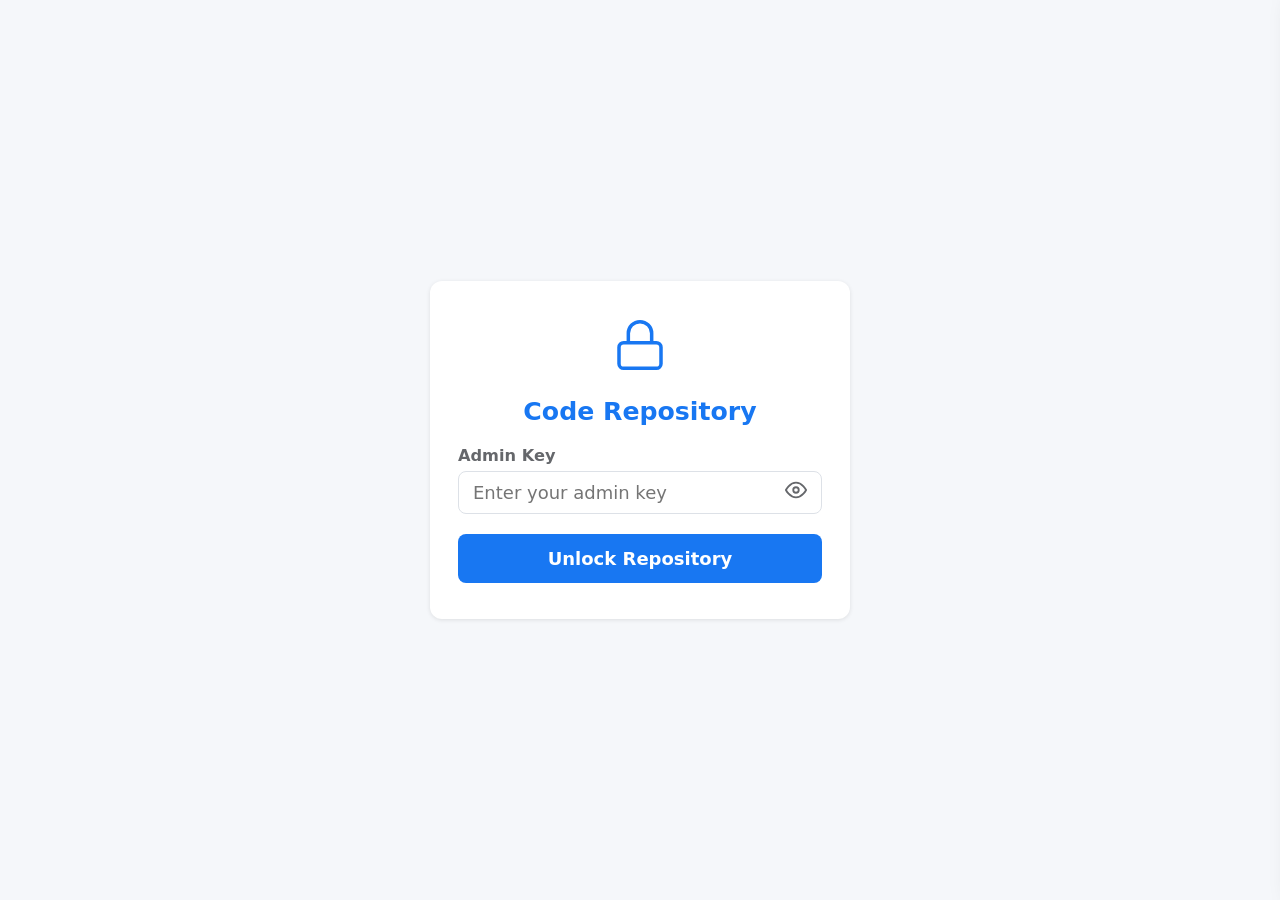
==== index.html @ 4fc20244 "Update index.html" ====
<! Proprietary Software
Copyright © 2026 Rev. Don Victor,  PhD. All rights Reserved.

This software is proprietary and confidential. No license or other
rights are granted except pursuant to a written agreement signed
by the copyright owner.

Except as expressly authorized in writing, you may not copy,
reproduce, modify, distribute, publish, sublicense, create
derivative works from, reverse engineer, decompile, or otherwise
use this software or any portion thereof.

Unauthorized use may violate copyright, trade secret, and other
applicable laws and may result in civil and criminal liability.

For licensing inquiries, contact:
Rev. Don Victor, PhD 
email: donvictorministry@gmail.com 
-->
<!DOCTYPE html>
<html lang="en" data-theme="light">
<head>
<meta charset="UTF-8">
<meta name="viewport" content="width=device-width, initial-scale=1.0, maximum-scale=1.0, user-scalable=no, viewport-fit=cover">
<meta name="mobile-web-app-capable" content="yes">
<meta name="apple-mobile-web-app-capable" content="yes">
<meta name="apple-mobile-web-app-status-bar-style" content="default">
<meta name="apple-mobile-web-app-title" content="Code Repository">
<meta name="theme-color" content="#1877F2" />
<title>Code Repository</title>
<link rel="manifest" href="./manifest.json">
<link rel="stylesheet" href="styles.css">
</head>

<body>
<div id="app">
  <header class="header">
    <div class="header-logo">
      <svg viewBox="0 0 24 24" fill="none" stroke="currentColor" stroke-width="2" stroke-linecap="round" stroke-linejoin="round">
        <polyline points="16 18 22 12 16 6"/><polyline points="8 6 2 12 8 18"/>
      </svg>
      <span>Code Repo</span>
    </div>
    <div class="header-actions">
      <!-- Online/Offline badge -->
      <div id="net-badge">
        <span class="net-dot"></span>
        <span id="net-label">Online</span>
      </div>
      <button class="icon-btn" id="lock-write-btn" title="Lock Write Access" aria-label="Lock Write Access">
        <svg viewBox="0 0 24 24" fill="none" stroke="currentColor" stroke-width="2">
          <rect x="3" y="11" width="18" height="11" rx="2" ry="2"/><path d="M7 11V7a5 5 0 0 1 10 0v4"/>
        </svg>
      </button>
      <button class="icon-btn" id="logout-btn" title="Logout" aria-label="Logout">
        <svg viewBox="0 0 24 24" fill="none" stroke="currentColor" stroke-width="2">
          <path d="M9 21H5a2 2 0 0 1-2-2V5a2 2 0 0 1 2-2h4"/><polyline points="16 17 21 12 16 7"/><line x1="21" y1="12" x2="9" y2="12"/>
        </svg>
      </button>
      <button class="icon-btn" id="three-dot-btn" title="Menu" aria-label="Open menu">
        <svg viewBox="0 0 24 24" fill="none" stroke="currentColor" stroke-width="2.5">
          <circle cx="12" cy="5" r="1.2" fill="currentColor" stroke="none"/>
          <circle cx="12" cy="12" r="1.2" fill="currentColor" stroke="none"/>
          <circle cx="12" cy="19" r="1.2" fill="currentColor" stroke="none"/>
        </svg>
      </button>
    </div>
  </header>

  <!-- VAU -->
  <div class="view" id="view-auth">
    <div class="auth-card">
      <div class="auth-icon">
        <svg viewBox="0 0 24 24" fill="none" stroke="currentColor" stroke-width="1.5">
          <rect x="3" y="11" width="18" height="11" rx="2" ry="2"/><path d="M7 11V7a5 5 0 0 1 10 0v4"/>
        </svg>
      </div>
    
  <h2>Code Repository</h2>
      <div class="auth-field">
        <label for="admin-key-input">Admin Key</label>
        <input type="password" id="admin-key-input" placeholder="Enter your admin key" autocomplete="current-password" />
        <button class="pw-toggle" id="pw-toggle" type="button" title="Show/hide key">
          <svg id="eye-open" viewBox="0 0 24 24" fill="none" stroke="currentColor" stroke-width="2">
            <path d="M1 12s4-8 11-8 11 8 11 8-4 8-11 8-11-8-11-8z"/><circle cx="12" cy="12" r="3"/>
          </svg>
          <svg id="eye-closed" viewBox="0 0 24 24" fill="none" stroke="currentColor" stroke-width="2" style="display:none">
            <path d="M17.94 17.94A10.07 10.07 0 0 1 12 20c-7 0-11-8-11-8a18.45 18.45 0 0 1 5.06-5.94"/>
            <path d="M9.9 4.24A9.12 9.12 0 0 1 12 4c7 0 11 8 11 8a18.5 18.5 0 0 1-2.16 3.19"/>
            <line x1="1" y1="1" x2="23" y2="23"/>
          </svg>
        </button>
      </div>
    
  <p class="auth-error" id="auth-error">Invalid admin key. Please try again.</p>
      <button class="btn-primary" id="login-btn" type="button">
        <span id="login-btn-text">Unlock Repository</span>
      </button>
    </div>
  </div>

  <div class="view" id="view-explorer">
    <div class="explorer-search-row">
      <div class="search-wrap">
        <svg viewBox="0 0 24 24" fill="none" stroke="currentColor" stroke-width="2">
          <circle cx="11" cy="11" r="8"/><line x1="21" y1="21" x2="16.65" y2="16.65"/>
        </svg>
        <input type="text" id="search-input" placeholder="Search files & projects…" autocomplete="off" />
      </div>
    </div>

    <div class="nav-strip" id="nav-strip" role="navigation" aria-label="App navigation">
      <button class="nav-btn nav-active" id="nav-home" title="File Explorer">
        <svg viewBox="0 0 24 24" fill="none" stroke="currentColor" stroke-width="2">
          <path d="M3 9l9-7 9 7v11a2 2 0 0 1-2 2H5a2 2 0 0 1-2-2z"/><polyline points="9 22 9 12 15 12 15 22"/>
        </svg>
        Explorer
      </button>
      <button class="nav-btn" id="nav-new-project" title="New Project">
        <svg viewBox="0 0 24 24" fill="none" stroke="currentColor" stroke-width="2">
          <path d="M22 19a2 2 0 0 1-2 2H4a2 2 0 0 1-2-2V5a2 2 0 0 1 2-2h5l2 3h9a2 2 0 0 1 2 2z"/>
          <line x1="12" y1="11" x2="12" y2="17"/><line x1="9" y1="14" x2="15" y2="14"/>
        </svg>
        New Project
      </button>
      <button class="nav-btn" id="nav-new-file" title="New File">
        <svg viewBox="0 0 24 24" fill="none" stroke="currentColor" stroke-width="2">
          <path d="M14 2H6a2 2 0 0 0-2 2v16a2 2 0 0 0 2 2h12a2 2 0 0 0 2-2V8z"/><polyline points="14 2 14 8 20 8"/>
          <line x1="12" y1="18" x2="12" y2="12"/><line x1="9" y1="15" x2="15" y2="15"/>
        </svg>
        New File
      </button>
      
<button class="nav-btn" id="nav-editor" title="Open Code Editor">
        <svg viewBox="0 0 24 24" fill="none" stroke="currentColor" stroke-width="2">
          <polyline points="16 18 22 12 16 6"/><polyline points="8 6 2 12 8 18"/>
        </svg>
        Code Editor
      </button>
      <div class="nav-divider"></div>
      <button class="nav-btn" id="nav-viewer" title="Code Viewer">
        <svg viewBox="0 0 24 24" fill="none" stroke="currentColor" stroke-width="2">
          <path d="M1 12s4-8 11-8 11 8 11 8-4 8-11 8-11-8-11-8z"/><circle cx="12" cy="12" r="3"/>
        </svg>
        View Code
      </button>
      <button class="nav-btn" id="nav-preview" title="Live Preview">
        <svg viewBox="0 0 24 24" fill="none" stroke="currentColor" stroke-width="2">
          <rect x="2" y="3" width="20" height="14" rx="2" ry="2"/>
          <line x1="8" y1="21" x2="16" y2="21"/><line x1="12" y1="17" x2="12" y2="21"/>
        </svg>
        Live Preview
      </button>
      <div class="nav-divider"></div>
      <button class="nav-btn" id="nav-save-device" title="Save to Device">
        <svg viewBox="0 0 24 24" fill="none" stroke="currentColor" stroke-width="2">
          <path d="M21 15v4a2 2 0 0 1-2 2H5a2 2 0 0 1-2-2v-4"/>
          <polyline points="7 10 12 15 17 10"/><line x1="12" y1="15" x2="12" y2="3"/>
        </svg>
        Save Device
      </button>
      <button class="nav-btn" id="nav-push-drive" title="Push to Drive">
        <svg viewBox="0 0 24 24" fill="none" stroke="currentColor" stroke-width="2">
          <polyline points="16 16 12 12 8 16"/><line x1="12" y1="12" x2="12" y2="21"/>
          <path d="M20.39 18.39A5 5 0 0 0 18 9h-1.26A8 8 0 1 0 3 16.3"/>
        </svg>
        Push Drive
      </button>
      <button class="nav-btn" id="nav-sync" title="Sync from Drive">
        <svg viewBox="0 0 24 24" fill="none" stroke="currentColor" stroke-width="2">
          <polyline points="23 4 23 10 17 10"/><polyline points="1 20 1 14 7 14"/>
          <path d="M3.51 9a9 9 0 0 1 14.85-3.36L23 10M1 14l4.64 4.36A9 9 0 0 0 20.49 15"/>
        </svg>
        Sync Drive
      </button>
      <button class="nav-btn" id="nav-stats" title="Repository Stats">
        <svg viewBox="0 0 24 24" fill="none" stroke="currentColor" stroke-width="2">
          <line x1="18" y1="20" x2="18" y2="10"/><line x1="12" y1="20" x2="12" y2="4"/>
          <line x1="6" y1="20" x2="6" y2="14"/>
        </svg>
        Stats
      </button>
      <button class="nav-btn" id="nav-howto" title="How to Use">
        <svg viewBox="0 0 24 24" fill="none" stroke="currentColor" stroke-width="2">
          <circle cx="12" cy="12" r="10"/>
          <path d="M9.09 9a3 3 0 0 1 5.83 1c0 2-3 3-3 3"/><line x1="12" y1="17" x2="12.01" y2="17"/>
        </svg>
        How to Use
      </button>
    </div>

    <div class="new-project-form" id="new-project-form">
      <input type="text" id="new-project-name" placeholder="Project name…" maxlength="80" />
      <button id="create-project-btn">
        <svg viewBox="0 0 24 24" fill="none" stroke="currentColor" stroke-width="2" style="width:18px;height:18px;display:inline">
          <line x1="12" y1="5" x2="12" y2="19"/><line x1="5" y1="12" x2="19" y2="12"/>
        </svg>
        Create
      </button>
      <button id="cancel-project-btn" style="background:var(--surface2);border-radius:var(--radius-sm);padding:10px 14px;min-height:44px;">Cancel</button>
    </div>

    <div class="explorer-stats" id="explorer-stats" style="display:none;">
      <span>
        <svg viewBox="0 0 24 24" fill="none" stroke="currentColor" stroke-width="2"><path d="M22 19a2 2 0 0 1-2 2H4a2 2 0 0 1-2-2V5a2 2 0 0 1 2-2h5l2 3h9a2 2 0 0 1 2 2z"/></svg>
        <strong id="stat-projects">—</strong> Projects
      </span>
      <span>
        <svg viewBox="0 0 24 24" fill="none" stroke="currentColor" stroke-width="2"><path d="M14 2H6a2 2 0 0 0-2 2v16a2 2 0 0 0 2 2h12a2 2 0 0 0 2-2V8z"/><polyline points="14 2 14 8 20 8"/></svg>
        <strong id="stat-files">—</strong> Files
      </span>
      <span>
        <svg viewBox="0 0 24 24" fill="none" stroke="currentColor" stroke-width="2"><circle cx="12" cy="12" r="10"/><polyline points="12 6 12 12 16 14"/></svg>
        Last sync: <strong id="stat-sync">—</strong>
      </span>
    </div>

    <div class="project-list" id="project-list">
      <div class="empty-state" id="explorer-empty">
        <svg viewBox="0 0 24 24" fill="none" stroke="currentColor" stroke-width="1.5">
          <path d="M22 19a2 2 0 0 1-2 2H4a2 2 0 0 1-2-2V5a2 2 0 0 1 2-2h5l2 3h9a2 2 0 0 1 2 2z"/>
        </svg>
        <p>No projects found. Create one to get started.</p>
      </div>
    </div>
  </div>

  <div class="view" id="view-viewer">
    <div class="viewer-header">
      <button class="back-btn" id="viewer-back">
        <svg viewBox="0 0 24 24" fill="none" stroke="currentColor" stroke-width="2">
          <line x1="19" y1="12" x2="5" y2="12"/><polyline points="12 19 5 12 12 5"/>
        </svg>
        Back
      </button>
      <span class="viewer-title" id="viewer-filename">—</span>
      <span id="viewer-badge" class="badge">—</span>
      <div class="viewer-actions">
        <button class="btn-outline" id="copy-code-btn">
          <svg viewBox="0 0 24 24" fill="none" stroke="currentColor" stroke-width="2" style="width:17px;height:17px">
            <rect x="9" y="9" width="13" height="13" rx="2" ry="2"/>
            <path d="M5 15H4a2 2 0 0 1-2-2V4a2 2 0 0 1 2-2h9a2 2 0 0 1 2 2v1"/>
          </svg>
          <span id="copy-btn-text">Copy</span>
        </button>
        <button class="btn-green" id="preview-btn" style="display:none;">
          <svg viewBox="0 0 24 24" fill="none" stroke="currentColor" stroke-width="2" style="width:17px;height:17px">
            <path d="M1 12s4-8 11-8 11 8 11 8-4 8-11 8-11-8-11-8z"/><circle cx="12" cy="12" r="3"/>
          </svg>
          Preview
        </button>
        <button class="btn-blue" id="edit-file-btn">
          <svg viewBox="0 0 24 24" fill="none" stroke="currentColor" stroke-width="2" style="width:17px;height:17px">
            <path d="M11 4H4a2 2 0 0 0-2 2v14a2 2 0 0 0 2 2h14a2 2 0 0 0 2-2v-7"/>
            <path d="M18.5 2.5a2.121 2.121 0 0 1 3 3L12 15l-4 1 1-4 9.5-9.5z"/>
          </svg>
          Edit
        </button>
      </div>
    </div>
    <div class="code-viewer-wrap">
      <div class="code-block-container" id="code-block-container">
        <div class="line-numbers" id="line-numbers"></div>
        <pre class="code-content" id="code-content"></pre>
      </div>
    </div>
  </div>

  <div class="view" id="view-editor">
    <div id="drafts-ticker-wrap" style="overflow:hidden; white-space:nowrap; background:var(--surface); border-bottom:1.5px solid var(--border); padding:8px 0;">
      <div id="drafts-ticker" style="display:inline-block; white-space:nowrap; padding-right:100%;"></div>
    </div>
    <div class="editor-toolbar">
      <button class="toolbar-tool" id="tool-new-file" title="New File"><svg viewBox="0 0 24 24" fill="none" stroke="currentColor" stroke-width="2.5"><line x1="12" y1="5" x2="12" y2="19"/><line x1="5" y1="12" x2="19" y2="12"/></svg></button>      
      <!-- 12. Console -->
        <button class="we-tool" id="dv-bible-game-widget-trigger" title="Play 3D Jesus"><svg viewBox="0 0 24 24" width="20" height="20"><text x="50%" y="50%" text-anchor="middle" dominant-baseline="central" font-size="20" font-weight="bold" fill="currentColor">3D</text></svg></button>
       <button class="we-tool" id="t-devtools" title="DevTools"><svg viewBox="0 0 24 24" width="20" height="20" fill="none" stroke="currentColor" stroke-width="2" stroke-linecap="round" stroke-linejoin="round"><path d="M14.7 6.3a1 1 0 0 0 0 1.4l1.6 1.6a1 1 0 0 0 1.4 0l3.77-3.77a6 6 0 0 1-7.94 7.94l-6.91 6.91a2.12 2.12 0 0 1-3-3l6.91-6.91a6 6 0 0 1 7.94-7.94l-3.76 3.76z"></path></svg></button>
       </button>       
       <button class="toolbar-tool" id="vsw-toggle-btn" onclick="window.toggleVSW()" title="Open Source Fetcher" aria-label="Open Source Fetcher">
        <svg viewBox="0 0 24 24" fill="none" stroke="currentColor" stroke-width="2">
        <polyline points="16 18 22 12 16 6"></polyline>
        <polyline points="8 6 2 12 8 18"></polyline>
        </svg>
        </button>     
       <button id="dv-sf-trigger" title="Source Fetcher" aria-label="Open Source Fetcher" onclick="dvSF.open()" style="flex-shrink:0;width:44px;height:44px;display:flex;align-items:center;justify-content:center;background:#EAF2FE;color:#1877F2;border:1.5px solid #d6e4fb;border-radius:9px;cursor:pointer;transition:background .12s,color .12s;font-family:'Roboto',system-ui,sans-serif;"><svg viewBox="0 0 24 24" width="20" height="20" fill="none" stroke="currentColor" stroke-width="2" stroke-linecap="round" stroke-linejoin="round"><path d="M10 13a5 5 0 0 0 7.54.54l3-3a5 5 0 0 0-7.07-7.07l-1.72 1.71"/><path d="M14 11a5 5 0 0 0-7.54-.54l-3 3a5 5 0 0 0 7.07 7.07l1.71-1.71"/></svg></button>
      <button class="toolbar-tool" id="tool-tab" title="Indent (Tab)"><svg viewBox="0 0 24 24" fill="none" stroke="currentColor" stroke-width="2.5"><polyline points="9 18 15 12 9 6"/><line x1="9" y1="12" x2="21" y2="12"/></svg></button>
      <button class="toolbar-tool" id="tool-wrap" title="Toggle Word Wrap"><span style="font-weight:800;font-size:0.9rem;">Wrap</span></button>
      <button class="toolbar-tool" id="tool-lines" title="Toggle Line Numbers"><span style="font-weight:800;font-size:0.9rem;">123</span></button>
      <button class="toolbar-tool" id="tool-contrast" title="Toggle Pure White / Charcoal Black Editor"><svg viewBox="0 0 24 24" fill="none" stroke="currentColor" stroke-width="2.5"><circle cx="12" cy="12" r="10"/><path d="M12 2a10 10 0 0 0 0 20v-20z" fill="currentColor"/></svg></button>
      <button class="toolbar-tool snippet-btn" data-insert="<!DOCTYPE html>\n<html>\n<head>\n  <title></title>\n</head>\n<body>\n  \n</body>\n</html>" data-offset="-16" title="HTML Skeleton"><span style="font-weight:800;font-size:0.9rem;">HTML</span></button>
      <button class="toolbar-tool snippet-btn" data-insert="<script>\n  \n</script>" data-offset="-10" title="Script Tag"><span style="font-weight:800;font-size:0.9rem;">{ JS }</span></button>
      <button class="toolbar-tool snippet-btn" data-insert="<div></div>" data-offset="-6" title="Div Tag"><span style="font-weight:800;font-size:0.9rem;">&lt;div&gt;</span></button>
      <button class="toolbar-tool snippet-btn" data-insert="</>" data-offset="0" title="Close Tag"><span style="font-weight:800;font-size:0.9rem;">&lt;/&gt;</span></button>
      <button class="toolbar-tool snippet-btn" data-insert="https://" data-offset="0" title="HTTPS"><span style="font-weight:800;font-size:0.9rem;">https://</span></button>
      <button class="toolbar-tool" id="undo-btn" title="Undo" disabled><svg viewBox="0 0 24 24" fill="none" stroke="currentColor" stroke-width="2"><polyline points="9 14 4 9 9 4"/><path d="M20 20v-7a4 4 0 0 0-4-4H4"/></svg><span>Undo</span></button>
      <button class="toolbar-tool" id="redo-btn" title="Redo" disabled><svg viewBox="0 0 24 24" fill="none" stroke="currentColor" stroke-width="2"><polyline points="15 14 20 9 15 4"/><path d="M4 20v-7a4 4 0 0 1 4-4h12"/></svg><span>Redo</span></button>
      <button class="toolbar-tool" id="tool-search" title="Search"><svg viewBox="0 0 24 24" fill="none" stroke="currentColor" stroke-width="2"><circle cx="11" cy="11" r="8"/><line x1="21" y1="21" x2="16.65" y2="16.65"/></svg></button>
      <button class="toolbar-tool" id="tool-paste" title="Paste"><svg viewBox="0 0 24 24" fill="none" stroke="currentColor" stroke-width="2"><path d="M16 4h2a2 2 0 0 1 2 2v14a2 2 0 0 1-2 2H6a2 2 0 0 1-2-2V6a2 2 0 0 1 2-2h2"/><rect x="8" y="2" width="8" height="4" rx="1" ry="1"/></svg></button>
      <button class="toolbar-tool" id="tool-copy" title="Copy"><svg viewBox="0 0 24 24" fill="none" stroke="currentColor" stroke-width="2"><rect x="9" y="9" width="13" height="13" rx="2" ry="2"/><path d="M5 15H4a2 2 0 0 1-2-2V4a2 2 0 0 1 2-2h9a2 2 0 0 1 2 2v1"/></svg></button>
      <button class="toolbar-tool" id="tool-highlight" title="Highlight (Select All)"><svg viewBox="0 0 24 24" fill="none" stroke="currentColor" stroke-width="2"><path d="M3 3h18v18H3z"/><path d="M9 3v18"/><path d="M3 9h18"/></svg></button>
      <button class="toolbar-tool" id="tool-bold" title="Bold"><svg viewBox="0 0 24 24" fill="none" stroke="currentColor" stroke-width="2"><path d="M6 4h8a4 4 0 0 1 4 4 4 4 0 0 1-4 4H6z"/><path d="M6 12h9a4 4 0 0 1 4 4 4 4 0 0 1-4 4H6z"/></svg></button>
      <button class="toolbar-tool" id="tool-zoom-in" title="Zoom In (+)"><svg viewBox="0 0 24 24" fill="none" stroke="currentColor" stroke-width="2"><circle cx="12" cy="12" r="10"/><line x1="12" y1="8" x2="12" y2="16"/><line x1="8" y1="12" x2="16" y2="12"/></svg></button>
      <button class="toolbar-tool" id="tool-zoom-out" title="Zoom Out (-)"><svg viewBox="0 0 24 24" fill="none" stroke="currentColor" stroke-width="2"><circle cx="12" cy="12" r="10"/><line x1="8" y1="12" x2="16" y2="12"/></svg></button>
      <button class="toolbar-tool" id="tool-delete" title="Delete"><svg viewBox="0 0 24 24" fill="none" stroke="currentColor" stroke-width="2" color="var(--danger)"><polyline points="3 6 5 6 21 6"/><path d="M19 6l-1 14a2 2 0 0 1-2 2H8a2 2 0 0 1-2-2L5 6"/><line x1="10" y1="11" x2="10" y2="17"/><line x1="14" y1="11" x2="14" y2="17"/></svg></button>
      <button class="toolbar-tool" id="tool-preview" title="Preview Editor"><svg viewBox="0 0 24 24" fill="none" stroke="currentColor" stroke-width="2" color="var(--success)"><path d="M1 12s4-8 11-8 11 8 11 8-4 8-11 8-11-8-11-8z"/><circle cx="12" cy="12" r="3"/></svg></button>
<button class="toolbar-tool" id="tool-exit" title="Exit"><svg viewBox="0 0 24 24" fill="none" stroke="currentColor" stroke-width="2"><path d="M9 21H5a2 2 0 0 1-2-2V5a2 2 0 0 1 2-2h4"/><polyline points="16 17 21 12 16 7"/><line x1="21" y1="12" x2="9" y2="12"/></svg></button>
    </div>

    <div class="editor-tabs" id="editor-tabs"></div>
    <div class="editor-area-wrap" style="display:flex; flex-direction:row; overflow:hidden;">
      <div id="editor-line-numbers" style="display:none; text-align:right; padding:12px 8px; background:var(--surface2); color:var(--text-muted); font-family:'Roboto', 'Segoe UI', system-ui, sans-serif; font-size:18px; line-height:1.35; overflow:hidden; user-select:none; border-right:1.5px solid var(--border); box-sizing:border-box; flex-shrink:0;"></div>
      <textarea id="code-textarea" spellcheck="false" autocorrect="off" autocapitalize="off" placeholder="Start typing your code here…" style="flex:1; width:100%; white-space:pre; overflow:auto; padding:12px 12px 50vh 12px;"></textarea>
    </div>
    <div class="editor-footer" style="padding:8px; display:flex; gap:6px; background:var(--surface); border-top:1.5px solid var(--border); flex-wrap:nowrap; overflow-x:auto;">
      <button class="back-btn" id="editor-back" style="height:40px; background:var(--surface2); border-radius:6px; padding:0 12px; display:flex; align-items:center; justify-content:center; margin:0; flex-shrink:0;"><svg viewBox="0 0 24 24" fill="none" stroke="currentColor" stroke-width="2" style="width:18px;height:18px;"><line x1="19" y1="12" x2="5" y2="12"/><polyline points="12 19 5 12 12 5"/></svg></button>
      <button class="btn-outline" id="save-local-btn" style="height:40px; min-height:40px; padding:0 12px; white-space:nowrap; flex-shrink:0; margin:0;">Device</button>
      <button class="btn-primary" id="push-drive-btn" style="height:40px; min-height:40px; padding:0 12px; white-space:nowrap; flex-shrink:0; margin:0;">Drive</button>
    </div>
    <div style="display:none;"><select id="editor-project"></select><span id="draft-indicator"></span></div>
  </div>
</div><!-- #app -->
<div id="preview-modal">
  <div class="preview-bar">
    <span id="preview-title">Live Preview</span>
    <button class="close-preview" id="close-preview">
      <svg viewBox="0 0 24 24" fill="none" stroke="currentColor" stroke-width="2">
        <line x1="18" y1="6" x2="6" y2="18"/><line x1="6" y1="6" x2="18" y2="18"/>
      </svg>
    </button>
  </div>
  <iframe id="preview-iframe" sandbox="allow-scripts allow-forms allow-same-origin" title="Live Preview"></iframe>
</div>

<div id="confirm-dialog" role="dialog" aria-modal="true">
  <div class="confirm-card">
    <h3 id="confirm-title">Confirm</h3>
    <p id="confirm-message">Are you sure?</p>
    <div class="confirm-actions">
      <button class="confirm-cancel" id="confirm-cancel">Cancel</button>
      <button class="confirm-ok" id="confirm-ok">Delete</button>
    </div>
  </div>
</div>

<div id="sudo-modal" style="display:none; position:fixed; inset:0; z-index:600; background:rgba(0,0,0,0.65); align-items:center; justify-content:center; padding:16px;">
  <div class="auth-card" style="margin:0; box-shadow:0 4px 24px rgba(0,0,0,0.22);">
    <h3 style="color:var(--primary); text-align:center; margin-bottom:8px;">Write Access Required</h3>
    <p style="font-size:0.9rem; color:var(--text-muted); text-align:center; margin-bottom:16px;">Enter your admin key to authorize this action.</p>
    <input type="password" id="sudo-key-input" placeholder="Admin Key" style="margin-bottom:16px; background:var(--surface2);" />
    <div style="display:flex; gap:10px;">
      <button id="sudo-cancel-btn" style="flex:1; background:var(--surface2); border-radius:var(--radius-sm); padding:10px; font-weight:600;">Cancel</button>
      <button id="sudo-submit-btn" style="flex:1; background:var(--primary); color:#fff; border-radius:var(--radius-sm); padding:10px; font-weight:600;">Authorize</button>
    </div>
  </div>
</div>
<!- ============================================
           Proprietary Software
           Copyright © 2026 Rev. Don Victor, PhD.
           All rights reserved.
           ============================================ -->
<div id="menu-overlay"></div>
<nav id="side-menu" role="navigation" aria-label="App menu">
  <div class="side-menu-header">
    <span>Code Repository</span>
    <button id="close-side-menu" aria-label="Close menu">
      <svg viewBox="0 0 24 24" fill="none" stroke="currentColor" stroke-width="2">
        <line x1="18" y1="6" x2="6" y2="18"/><line x1="6" y1="6" x2="18" y2="18"/>
      </svg>
    </button>
  </div>
  <div class="side-menu-section-label">Themes</div>
  <button class="side-menu-item" id="theme-light-btn">
    <div class="theme-dot" style="background:#f5f7fa;border-color:#1877F2;"></div>
    <svg viewBox="0 0 24 24" fill="none" stroke="currentColor" stroke-width="2"><circle cx="12" cy="12" r="5"/><line x1="12" y1="1" x2="12" y2="3"/><line x1="12" y1="21" x2="12" y2="23"/><line x1="4.22" y1="4.22" x2="5.64" y2="5.64"/><line x1="18.36" y1="18.36" x2="19.78" y2="19.78"/><line x1="1" y1="12" x2="3" y2="12"/><line x1="21" y1="12" x2="23" y2="12"/><line x1="4.22" y1="19.78" x2="5.64" y2="18.36"/><line x1="18.36" y1="5.64" x2="19.78" y2="4.22"/></svg>
    Light Mode
  </button>
  <button class="side-menu-item" id="theme-green-btn">
    <div class="theme-dot" style="background:#2e7d32;border-color:#2e7d32;"></div>
    <svg viewBox="0 0 24 24" fill="none" stroke="currentColor" stroke-width="2"><path d="M12 22s8-4 8-10V5l-8-3-8 3v7c0 6 8 10 8 10z"/></svg>
    Green Mode
  </button>
  <button class="side-menu-item" id="theme-purple-btn">
    <div class="theme-dot" style="background:#7b1fa2;border-color:#7b1fa2;"></div>
    <svg viewBox="0 0 24 24" fill="none" stroke="currentColor" stroke-width="2"><polygon points="12 2 15.09 8.26 22 9.27 17 14.14 18.18 21.02 12 17.77 5.82 21.02 7 14.14 2 9.27 8.91 8.26 12 2"/></svg>
    Purple Mode
  </button>
  <button class="side-menu-item" id="theme-dark-btn">
    <div class="theme-dot" style="background:#18191a;border-color:#555;"></div>
    <svg viewBox="0 0 24 24" fill="none" stroke="currentColor" stroke-width="2"><path d="M21 12.79A9 9 0 1 1 11.21 3a7 7 0 0 0 9.79 9.79z"/></svg>
    Dark Mode
  </button>
  <div class="side-menu-divider"></div>
  <div class="side-menu-section-label">Local Drafts</div>
  <div id="side-menu-drafts-list"></div>
  <button class="side-menu-item" id="refresh-drafts-btn" style="font-size:0.85rem; min-height:40px; color:var(--primary);">
    <svg viewBox="0 0 24 24" fill="none" stroke="currentColor" stroke-width="2"><polyline points="23 4 23 10 17 10"/><polyline points="1 20 1 14 7 14"/><path d="M3.51 9a9 9 0 0 1 14.85-3.36L23 10M1 14l4.64 4.36A9 9 0 0 0 20.49 15"/></svg>
    Refresh Offline Drafts
  </button>
  <div class="side-menu-divider"></div>
  <div class="side-menu-section-label">App</div>
  <button class="side-menu-item" id="menu-share-btn">
    <svg viewBox="0 0 24 24" fill="none" stroke="currentColor" stroke-width="2"><circle cx="18" cy="5" r="3"/><circle cx="6" cy="12" r="3"/><circle cx="18" cy="19" r="3"/><line x1="8.59" y1="13.51" x2="15.42" y2="17.49"/><line x1="15.41" y1="6.51" x2="8.59" y2="10.49"/></svg>
    Share App
  </button>
  <button class="side-menu-item" id="menu-install-btn">
    <svg viewBox="0 0 24 24" fill="none" stroke="currentColor" stroke-width="2"><path d="M21 15v4a2 2 0 0 1-2 2H5a2 2 0 0 1-2-2v-4"/><polyline points="7 10 12 15 17 10"/><line x1="12" y1="15" x2="12" y2="3"/></svg>
    Install App
  </button>
  <button class="side-menu-item" id="menu-howto-btn">
    <svg viewBox="0 0 24 24" fill="none" stroke="currentColor" stroke-width="2"><circle cx="12" cy="12" r="10"/><path d="M9.09 9a3 3 0 0 1 5.83 1c0 2-3 3-3 3"/><line x1="12" y1="17" x2="12.01" y2="17"/></svg>
    How to Use
  </button>
  <div class="side-menu-divider"></div>
  <button class="side-menu-item" id="menu-copyright-btn">
    <svg viewBox="0 0 24 24" fill="none" stroke="currentColor" stroke-width="2"><circle cx="12" cy="12" r="10"/><path d="M14.83 14.83A4 4 0 1 1 9.17 9.17"/></svg>
    Copyright Notice
  </button>
</nav>

<div id="howto-modal" style="display:none; position:fixed; inset:0; z-index:800; background:rgba(0,0,0,0.65); align-items:center; justify-content:center; padding:16px; overflow-y:auto;">
  <div style="background:var(--surface); border-radius:var(--radius); max-width:480px; width:100%; padding:28px 24px; box-shadow:0 4px 32px rgba(0,0,0,0.28); display:flex; flex-direction:column; gap:16px; max-height:90vh; overflow-y:auto;">
    <div style="display:flex; align-items:center; justify-content:space-between;">
      <h2 style="color:var(--primary); font-size:1.2rem;">How to Use Code Repository</h2>
      <button id="close-howto" style="width:36px;height:36px;display:flex;align-items:center;justify-content:center;border-radius:50%;color:var(--text-muted);">
        <svg viewBox="0 0 24 24" fill="none" stroke="currentColor" stroke-width="2" style="width:20px;height:20px;"><line x1="18" y1="6" x2="6" y2="18"/><line x1="6" y1="6" x2="18" y2="18"/></svg>
      </button>
    </div>
    <div style="font-size:0.92rem; color:var(--text); line-height:1.7; display:flex; flex-direction:column; gap:12px;">
      <p><strong style="color:var(--primary);">1. Login</strong> — Enter your Key to unlock the repository.</p>
      <p><strong style="color:var(--primary);">2. Explorer</strong> — Browse all projects and files. Works fully offline from cached data.</p>
      <p><strong style="color:var(--primary);">3. New Project</strong> — Creates a folder cloud storage (requires network).</p>
      <p><strong style="color:var(--primary);">4. New File</strong> — Opens the Code Editor for a new file in any project.</p>
      <p><strong style="color:var(--primary);">5. Code Editor</strong> — Full-screen editor. Snippets, Undo, Redo, Search, Line Numbers, Zoom, Wrap, Contrast toggle.</p>
      <p><strong style="color:var(--primary);">6. View Code</strong> — Opens the viewer with line numbers and copy button.</p>
      <p><strong style="color:var(--primary);">7. Live Preview</strong> — Renders .html files in a live preview...works offline.</p>
      <p><strong style="color:var(--primary);">8. Save Device</strong> — Downloads your code as a real file to your device. 100% offline.</p>
      <p><strong style="color:var(--primary);">9. Push Drive</strong> — Sends code to Drive via servers (requires network + admin key).</p>
      <p><strong style="color:var(--primary);">10. Sync Drive</strong> — Manually refreshes the project tree from Drive. Only time network is used.</p>
      <p><strong style="color:var(--primary);">11. Offline Drafts</strong> — Open the three-dot menu to view, load, and manage all local drafts.</p>
    </div>
  </div>
</div>

<div id="copyright-modal" style="display:none; position:fixed; inset:0; z-index:800; background:rgba(0,0,0,0.65); align-items:center; justify-content:center; padding:16px; overflow-y:auto;">
  <div style="background:var(--surface); border-radius:var(--radius); max-width:480px; width:100%; padding:28px 24px; box-shadow:0 4px 32px rgba(0,0,0,0.28); display:flex; flex-direction:column; gap:16px; max-height:90vh; overflow-y:auto;">
    <div style="display:flex; align-items:center; justify-content:space-between;">
      <h2 style="color:var(--danger); font-size:1.2rem; display:flex; align-items:center; gap:8px;">
        <svg viewBox="0 0 24 24" fill="none" stroke="currentColor" stroke-width="2" style="width:22px;height:22px;flex-shrink:0;"><circle cx="12" cy="12" r="10"/><line x1="12" y1="8" x2="12" y2="12"/><line x1="12" y1="16" x2="12.01" y2="16"/></svg>
        Copyright Notice
      </h2>
      <button id="close-copyright" style="width:36px;height:36px;display:flex;align-items:center;justify-content:center;border-radius:50%;color:var(--text-muted);">
        <svg viewBox="0 0 24 24" fill="none" stroke="currentColor" stroke-width="2" style="width:20px;height:20px;"><line x1="18" y1="6" x2="6" y2="18"/><line x1="6" y1="6" x2="18" y2="18"/></svg>
      </button>
    </div>
    <div style="background:#fdecea; border-radius:var(--radius-sm); padding:16px; border-left:4px solid var(--danger);">
      <p style="font-size:0.95rem; font-weight:700; color:var(--danger); margin-bottom:8px;">UNAUTHORIZED USE</p>
      <p style="font-size:0.88rem; color:var(--text); line-height:1.7;">This application and all its source code is the exclusive intellectual property of <strong>Rev. Don Victor, PhD</strong> — President, Don VictorMinistries</p>
    </div>
    <div style="font-size:0.88rem; color:var(--text); line-height:1.7; display:flex; flex-direction:column; gap:10px;">
      <p>All code, designs, workflows, and architecture in this repository are protected under international copyright law.</p>
      <p><strong>Unauthorized copying, redistribution, resale, or impersonation of this work is strictly prohibited</strong> and constitutes a criminal offence subject to legal prosecution.</p>
      <p>This tool was built for private ministry use in digital evangelism across Africa and beyond. It is not open-source and carries no public licence.</p>
      <p>If you received this code from anyone other than the original author, you are in possession of stolen intellectual property.</p>
      <p style="font-weight:700; color:var(--primary);">Don Victor Ministries&copy; 2026 — All Rights Reserved.<br/>Built by Rev. Don Victor, PhD.</p>
    </div>
  </div>
</div>

<div id="toast" role="status" aria-live="polite"></div>

<!-- ============================================================
     © 2026 Rev. Don Victor, PhD. Unauthorized cloning prohibited.
     ============================================================ -->
<style>
#dv-sf-overlay{position:fixed;inset:0;z-index:8000;display:none;flex-direction:column;
  background:#fff;font-family:'Roboto',system-ui,sans-serif;font-size:1.2rem;}
#dv-sf-overlay.dv-sf-open{display:flex;}

/* Header */
#dv-sf-header{
  display:flex;align-items:center;justify-content:space-between;
  background:#1877F2;color:#fff;padding:0 12px;min-height:56px;flex-shrink:0;
}
#dv-sf-header-left{display:flex;align-items:center;gap:8px;}
#dv-sf-logo{font-weight:800;font-size:1rem;letter-spacing:.3px;}
#dv-sf-header-right{display:flex;gap:6px;align-items:center;}
.dv-sf-hbtn{
  background:rgba(255,255,255,.16);color:#fff;border:none;border-radius:8px;
  width:44px;height:44px;display:flex;align-items:center;justify-content:center;
  cursor:pointer;flex-shrink:0;
}
.dv-sf-hbtn:active{background:rgba(255,255,255,.32);}

/* URL Bar */
#dv-sf-urlbar{
  display:flex;gap:8px;padding:10px 12px;
  background:#EAF2FE;border-bottom:1.5px solid #d6e4fb;flex-shrink:0;
}
#dv-sf-url-input{
  flex:1;border:1.5px solid #d6e4fb;border-radius:9px;padding:10px 14px;
  font-size:1rem;outline:none;min-height:48px;background:#fff;color:#1c1e21;
  font-family:'Roboto',system-ui,sans-serif;
}
#dv-sf-url-input:focus{border-color:#1877F2;}
.dv-sf-urlbtn{
  background:#1877F2;color:#fff;border:none;border-radius:9px;
  min-height:48px;min-width:48px;display:flex;align-items:center;justify-content:center;
  cursor:pointer;flex-shrink:0;
}
.dv-sf-urlbtn:active{background:#0d5fcc;}
.dv-sf-urlbtn.dv-sf-outline{background:#fff;color:#1877F2;border:1.5px solid #1877F2;}

/* Toolbar */
#dv-sf-toolbar{
  display:flex;gap:5px;padding:8px 10px;
  background:#fff;border-bottom:1.5px solid #d6e4fb;
  overflow-x:auto;overflow-y:hidden;flex-shrink:0;
  -webkit-overflow-scrolling:touch;scrollbar-width:none;
}
#dv-sf-toolbar::-webkit-scrollbar{display:none;}
.dv-sf-tool{
  flex-shrink:0;width:44px;height:44px;display:flex;align-items:center;justify-content:center;
  background:#EAF2FE;color:#1877F2;border:1.5px solid #d6e4fb;border-radius:9px;
  cursor:pointer;transition:background .12s,color .12s;
}
.dv-sf-tool:active,.dv-sf-tool.dv-sf-active{background:#1877F2;color:#fff;border-color:#1877F2;}
.dv-sf-sep{width:1px;height:30px;background:#d6e4fb;flex-shrink:0;align-self:center;margin:0 2px;}

/* Search bar */
#dv-sf-searchbar{
  display:none;align-items:center;gap:8px;padding:8px 12px;
  background:#EAF2FE;border-bottom:1.5px solid #d6e4fb;flex-shrink:0;
}
#dv-sf-searchbar.dv-sf-show{display:flex;}
#dv-sf-search-in{
  flex:1;border:1.5px solid #d6e4fb;border-radius:9px;padding:9px 12px;
  font-size:.95rem;outline:none;min-height:42px;
  background:#fff;color:#1c1e21;font-family:'Roboto',system-ui,sans-serif;
}
#dv-sf-search-in:focus{border-color:#1877F2;}
.dv-sf-sbtn{
  background:#fff;color:#1877F2;border:1.5px solid #d6e4fb;
  border-radius:9px;width:42px;height:42px;flex-shrink:0;
  display:flex;align-items:center;justify-content:center;cursor:pointer;
}
#dv-sf-search-cnt{font-size:.78rem;color:#4a5568;flex-shrink:0;min-width:36px;text-align:center;}

/* Workspace */
#dv-sf-workspace{flex:1;display:flex;position:relative;overflow:hidden;background:#fff;}

/* Library Sidebar */
#dv-sf-lib-overlay{
  position:absolute;inset:0;background:rgba(15,25,45,.38);
  z-index:9;opacity:0;pointer-events:none;transition:opacity .2s;
}
#dv-sf-lib-overlay.dv-sf-show{opacity:1;pointer-events:auto;}
#dv-sf-sidebar{
  position:absolute;top:0;left:0;bottom:0;width:min(300px,84vw);
  background:#fff;border-right:1.5px solid #d6e4fb;
  transform:translateX(-100%);transition:transform .22s ease;
  z-index:10;display:flex;flex-direction:column;
}
#dv-sf-sidebar.dv-sf-show{transform:translateX(0);box-shadow:4px 0 20px rgba(0,0,0,.18);}
#dv-sf-lib-hdr{
  padding:14px 12px;background:#EAF2FE;
  display:flex;align-items:center;justify-content:space-between;
  font-weight:700;color:#1c1e21;border-bottom:1.5px solid #d6e4fb;min-height:56px;
}
#dv-sf-lib-close{
  background:transparent;border:none;color:#1877F2;
  width:38px;height:38px;display:flex;align-items:center;justify-content:center;
  border-radius:8px;cursor:pointer;
}
#dv-sf-lib-list{flex:1;overflow-y:auto;padding:12px;-webkit-overflow-scrolling:touch;}
.dv-sf-lib-item{
  background:#EAF2FE;border:1.5px solid #d6e4fb;
  padding:12px;border-radius:10px;margin-bottom:12px;
}
.dv-sf-lib-title{font-size:.85rem;font-weight:700;color:#1877F2;word-break:break-all;margin-bottom:3px;}
.dv-sf-lib-date{font-size:.72rem;color:#4a5568;margin-bottom:10px;}
.dv-sf-lib-btns{display:flex;gap:6px;}
.dv-sf-lib-btns button{
  flex:1;padding:9px;font-size:.78rem;font-weight:700;border:none;
  border-radius:7px;cursor:pointer;min-height:38px;
  font-family:'Roboto',system-ui,sans-serif;
}
.dv-sf-btn-load{background:#1877F2;color:#fff;}
.dv-sf-btn-del{background:#fdeaf0;color:#e0245e;}
.dv-sf-lib-empty{color:#4a5568;font-size:.88rem;padding:20px;text-align:center;line-height:1.65;}

/* Editor pane */
#dv-sf-editor-pane{flex:1;display:flex;width:100%;height:100%;overflow:hidden;}
#dv-sf-gutter{
  display:none;flex-shrink:0;min-width:36px;overflow:hidden;
  background:#EAF2FE;color:#4a5568;font-family:'Roboto',system-ui,sans-serif;
  font-size:1.2rem;line-height:1.55;text-align:right;
  padding:16px 8px 16px 4px;border-right:1.5px solid #d6e4fb;white-space:pre;
}
#dv-sf-gutter.dv-sf-show{display:block;}
#dv-sf-editor{
  flex:1;width:100%;height:100%;border:none;outline:none;resize:none;
  padding:16px;font-size:1.2rem;line-height:1.55;
  font-family:'Roboto',system-ui,sans-serif;
  background:#fff;color:#1c1e21;
  white-space:pre;overflow-wrap:normal;overflow-x:auto;
  -webkit-overflow-scrolling:touch;
}
#dv-sf-editor.dv-sf-wrap{white-space:pre-wrap;overflow-wrap:break-word;overflow-x:hidden;}

/* Preview pane */
#dv-sf-preview-pane{
  display:none;flex-direction:column;
  position:fixed;inset:0;z-index:8100;background:#fff;
}
#dv-sf-preview-pane.dv-sf-show{display:flex;}
#dv-sf-preview-bar{
  display:flex;align-items:center;justify-content:space-between;
  padding:0 14px;background:#1877F2;color:#fff;min-height:52px;flex-shrink:0;
}
#dv-sf-preview-bar span{font-weight:700;font-size:1rem;}
#dv-sf-preview-exit{
  background:rgba(255,255,255,.18);color:#fff;border:none;
  width:42px;height:42px;border-radius:8px;
  display:flex;align-items:center;justify-content:center;cursor:pointer;
}
#dv-sf-preview{flex:1;width:100%;height:100%;border:none;background:#fff;}

/* Save dialog */
#dv-sf-save-overlay{
  position:fixed;inset:0;z-index:8200;background:rgba(15,25,45,.52);
  opacity:0;pointer-events:none;transition:opacity .18s;
}
#dv-sf-save-overlay.dv-sf-show{opacity:1;pointer-events:auto;}
#dv-sf-save-dialog{
  position:fixed;left:50%;top:50%;
  transform:translate(-50%,-50%) scale(.93);
  z-index:8201;background:#fff;border-radius:18px;
  width:min(370px,92vw);box-shadow:0 20px 56px rgba(0,0,0,.32);
  border:1.5px solid #d6e4fb;opacity:0;pointer-events:none;
  transition:opacity .2s,transform .2s;
}
#dv-sf-save-dialog.dv-sf-show{opacity:1;pointer-events:auto;transform:translate(-50%,-50%) scale(1);}
#dv-sf-dlg-hdr{
  display:flex;align-items:center;gap:10px;
  padding:18px 20px 16px;font-size:1.05rem;font-weight:800;color:#1877F2;
  border-bottom:1.5px solid #d6e4fb;
}
#dv-sf-dlg-body{padding:18px 20px 10px;display:flex;flex-direction:column;gap:12px;}
.dv-sf-field-label{
  font-size:.74rem;font-weight:700;color:#1877F2;
  letter-spacing:.7px;text-transform:uppercase;
}
#dv-sf-fname, #dv-sf-fext{
  width:100%;border:1.5px solid #d6e4fb;border-radius:10px;
  padding:12px 14px;font-size:1rem;outline:none;min-height:48px;
  background:#fff;color:#1c1e21;font-family:'Roboto',system-ui,sans-serif;
}
#dv-sf-fname:focus,#dv-sf-fext:focus{border-color:#1877F2;}
.dv-sf-select-wrap{position:relative;display:flex;align-items:center;}
#dv-sf-fext{-webkit-appearance:none;appearance:none;padding-right:38px;cursor:pointer;}
.dv-sf-sel-arrow{position:absolute;right:12px;pointer-events:none;color:#1877F2;}
#dv-sf-dlg-preview{
  background:#EAF2FE;border:1.5px solid #d6e4fb;
  border-radius:9px;padding:10px 14px;
}
#dv-sf-dlg-preview span{font-size:.92rem;font-weight:700;color:#1c1e21;}
#dv-sf-dlg-actions{
  display:flex;gap:10px;padding:14px 20px 20px;
  border-top:1.5px solid #d6e4fb;margin-top:6px;
}
#dv-sf-dlg-cancel{
  flex:1;min-height:50px;border:1.5px solid #d6e4fb;border-radius:12px;
  background:#fff;color:#4a5568;font-size:.95rem;font-weight:700;
  cursor:pointer;font-family:'Roboto',system-ui,sans-serif;
}
#dv-sf-dlg-confirm{
  flex:1;min-height:50px;border:none;border-radius:12px;
  background:#1877F2;color:#fff;font-size:.95rem;font-weight:700;
  cursor:pointer;font-family:'Roboto',system-ui,sans-serif;
  display:flex;align-items:center;justify-content:center;gap:8px;
}
/* Toast */
#dv-sf-toasts{
  position:fixed;left:50%;top:50%;transform:translate(-50%,-50%);
  display:flex;flex-direction:column;gap:10px;
  z-index:8300;width:min(400px,88vw);pointer-events:none;
}
.dv-sf-toast{
  background:#fff;color:#1c1e21;padding:15px 17px;border-radius:12px;
  font-size:.92rem;font-weight:600;display:flex;align-items:center;gap:10px;
  box-shadow:0 10px 36px rgba(0,0,0,.22);border:1.5px solid #d6e4fb;
  opacity:0;transform:scale(.93);pointer-events:auto;
  transition:opacity .18s,transform .18s;font-family:'Roboto',system-ui,sans-serif;
}
.dv-sf-toast.dv-sf-show{opacity:1;transform:scale(1);}
.dv-sf-toast.dv-sf-success{border-left:4px solid #1e9e5a;}
.dv-sf-toast.dv-sf-error{border-left:4px solid #e0245e;}
.dv-sf-toast.dv-sf-warn{border-left:4px solid #b9770e;}
.dv-sf-toast.dv-sf-info{border-left:4px solid #1877F2;}
</style>

<!-- Panel -->
<div id="dv-sf-overlay">
  <!-- Header -->
  <div id="dv-sf-header">
    <div id="dv-sf-header-left">
      <button class="dv-sf-hbtn" id="dv-sf-lib-btn" aria-label="Library">
        <svg viewBox="0 0 24 24" width="20" height="20" fill="none" stroke="currentColor" stroke-width="2" stroke-linecap="round" stroke-linejoin="round"><line x1="3" y1="6" x2="21" y2="6"/><line x1="3" y1="12" x2="21" y2="12"/><line x1="3" y1="18" x2="21" y2="18"/></svg>
      </button>
      <span id="dv-sf-logo">Source Fetcher</span>
    </div>
    <div id="dv-sf-header-right">
      <button class="dv-sf-hbtn" id="dv-sf-close-btn" aria-label="Close">
        <svg viewBox="0 0 24 24" width="20" height="20" fill="none" stroke="currentColor" stroke-width="2.5" stroke-linecap="round" stroke-linejoin="round"><line x1="18" y1="6" x2="6" y2="18"/><line x1="6" y1="6" x2="18" y2="18"/></svg>
      </button>
    </div>
  </div>
  <!-- URL Bar -->
  <div id="dv-sf-urlbar">
    <input type="text" id="dv-sf-url-input" placeholder="https://example.com" autocomplete="off" spellcheck="false" inputmode="url">
    <button class="dv-sf-urlbtn" id="dv-sf-fetch-btn" aria-label="Fetch">
      <svg viewBox="0 0 24 24" width="18" height="18" fill="none" stroke="currentColor" stroke-width="2" stroke-linecap="round" stroke-linejoin="round"><circle cx="11" cy="11" r="8"/><line x1="21" y1="21" x2="16.65" y2="16.65"/></svg>
    </button>
    <button class="dv-sf-urlbtn dv-sf-outline" id="dv-sf-urlsave-btn" aria-label="Save">
      <svg viewBox="0 0 24 24" width="18" height="18" fill="none" stroke="currentColor" stroke-width="2" stroke-linecap="round" stroke-linejoin="round"><path d="M19 21H5a2 2 0 0 1-2-2V5a2 2 0 0 1 2-2h11l5 5v11a2 2 0 0 1-2 2z"/><polyline points="17 21 17 13 7 13 7 21"/><polyline points="7 3 7 8 15 8"/></svg>
    </button>
  </div>

  <!-- Editor Toolbar -->
  <div id="dv-sf-toolbar">
    <button class="dv-sf-tool" id="dv-sf-t-save" title="Save"><svg viewBox="0 0 24 24" width="20" height="20" fill="none" stroke="currentColor" stroke-width="2" stroke-linecap="round" stroke-linejoin="round"><path d="M19 21H5a2 2 0 0 1-2-2V5a2 2 0 0 1 2-2h11l5 5v11a2 2 0 0 1-2 2z"/><polyline points="17 21 17 13 7 13 7 21"/><polyline points="7 3 7 8 15 8"/></svg></button>
    <button class="dv-sf-tool" id="dv-sf-t-new" title="New File"><svg viewBox="0 0 24 24" width="20" height="20" fill="none" stroke="currentColor" stroke-width="2" stroke-linecap="round" stroke-linejoin="round"><path d="M14 2H6a2 2 0 0 0-2 2v16a2 2 0 0 0 2 2h12a2 2 0 0 0 2-2V8z"/><polyline points="14 2 14 8 20 8"/><line x1="12" y1="18" x2="12" y2="12"/><line x1="9" y1="15" x2="15" y2="15"/></svg></button>
    <button class="dv-sf-tool" id="dv-sf-t-lines" title="Line Numbers"><svg viewBox="0 0 24 24" width="20" height="20" fill="none" stroke="currentColor" stroke-width="2" stroke-linecap="round" stroke-linejoin="round"><line x1="10" y1="6" x2="21" y2="6"/><line x1="10" y1="12" x2="21" y2="12"/><line x1="10" y1="18" x2="21" y2="18"/><path d="M4 6h.01"/><path d="M4 12h.01"/><path d="M4 18h.01"/></svg></button>
    <button class="dv-sf-tool" id="dv-sf-t-wrap" title="Word Wrap"><svg viewBox="0 0 24 24" width="20" height="20" fill="none" stroke="currentColor" stroke-width="2" stroke-linecap="round" stroke-linejoin="round"><line x1="3" y1="6" x2="21" y2="6"/><path d="M3 12h15a3 3 0 0 1 0 6h-4"/><polyline points="17 15 14 18 17 21"/><line x1="3" y1="18" x2="9" y2="18"/></svg></button>
    <div class="dv-sf-sep"></div>
    <button class="dv-sf-tool" id="dv-sf-t-undo" title="Undo"><svg viewBox="0 0 24 24" width="20" height="20" fill="none" stroke="currentColor" stroke-width="2" stroke-linecap="round" stroke-linejoin="round"><polyline points="9 14 4 9 9 4"/><path d="M4 9h11a5 5 0 0 1 5 5v0a5 5 0 0 1-5 5H9"/></svg></button>
    <button class="dv-sf-tool" id="dv-sf-t-redo" title="Redo"><svg viewBox="0 0 24 24" width="20" height="20" fill="none" stroke="currentColor" stroke-width="2" stroke-linecap="round" stroke-linejoin="round"><polyline points="15 14 20 9 15 4"/><path d="M20 9H9a5 5 0 0 0-5 5v0a5 5 0 0 0 5 5h6"/></svg></button>
    <div class="dv-sf-sep"></div>
    <button class="dv-sf-tool" id="dv-sf-t-copy" title="Copy All"><svg viewBox="0 0 24 24" width="20" height="20" fill="none" stroke="currentColor" stroke-width="2" stroke-linecap="round" stroke-linejoin="round"><rect x="9" y="9" width="13" height="13" rx="2"/><path d="M5 15H4a2 2 0 0 1-2-2V4a2 2 0 0 1 2-2h9a2 2 0 0 1 2 2v1"/></svg></button>
    <button class="dv-sf-tool" id="dv-sf-t-paste" title="Paste"><svg viewBox="0 0 24 24" width="20" height="20" fill="none" stroke="currentColor" stroke-width="2" stroke-linecap="round" stroke-linejoin="round"><path d="M16 4h2a2 2 0 0 1 2 2v14a2 2 0 0 1-2 2H6a2 2 0 0 1-2-2V6a2 2 0 0 1 2-2h2"/><rect x="8" y="2" width="8" height="4" rx="1"/></svg></button>
    <button class="dv-sf-tool" id="dv-sf-t-search" title="Find"><svg viewBox="0 0 24 24" width="20" height="20" fill="none" stroke="currentColor" stroke-width="2" stroke-linecap="round" stroke-linejoin="round"><circle cx="11" cy="11" r="8"/><line x1="21" y1="21" x2="16.65" y2="16.65"/></svg></button>
    <button class="dv-sf-tool" id="dv-sf-t-delete" title="Clear"><svg viewBox="0 0 24 24" width="20" height="20" fill="none" stroke="currentColor" stroke-width="2" stroke-linecap="round" stroke-linejoin="round"><polyline points="3 6 5 6 21 6"/><path d="M19 6l-1 14a2 2 0 0 1-2 2H8a2 2 0 0 1-2-2L5 6"/><path d="M10 11v6"/><path d="M14 11v6"/><path d="M9 6V4a1 1 0 0 1 1-1h4a1 1 0 0 1 1 1v2"/></svg></button>
    <div class="dv-sf-sep"></div>
    <button class="dv-sf-tool" id="dv-sf-t-zoomout" title="Zoom Out"><svg viewBox="0 0 24 24" width="20" height="20" fill="none" stroke="currentColor" stroke-width="2" stroke-linecap="round" stroke-linejoin="round"><circle cx="11" cy="11" r="8"/><line x1="21" y1="21" x2="16.65" y2="16.65"/><line x1="8" y1="11" x2="14" y2="11"/></svg></button>
    <button class="dv-sf-tool" id="dv-sf-t-zoomin" title="Zoom In"><svg viewBox="0 0 24 24" width="20" height="20" fill="none" stroke="currentColor" stroke-width="2" stroke-linecap="round" stroke-linejoin="round"><circle cx="11" cy="11" r="8"/><line x1="21" y1="21" x2="16.65" y2="16.65"/><line x1="11" y1="8" x2="11" y2="14"/><line x1="8" y1="11" x2="14" y2="11"/></svg></button>
    <div class="dv-sf-sep"></div>
    <button class="dv-sf-tool" id="dv-sf-t-preview" title="Live Preview"><svg viewBox="0 0 24 24" width="20" height="20" fill="none" stroke="currentColor" stroke-width="2" stroke-linecap="round" stroke-linejoin="round"><path d="M1 12s4-8 11-8 11 8 11 8-4 8-11 8-11-8-11-8z"/><circle cx="12" cy="12" r="3"/></svg></button>
  </div>

  <!-- Search Bar -->
  <div id="dv-sf-searchbar">
    <input type="text" id="dv-sf-search-in" placeholder="Find in source..." autocomplete="off" spellcheck="false">
    <button class="dv-sf-sbtn" id="dv-sf-sprev"><svg viewBox="0 0 24 24" width="16" height="16" fill="none" stroke="currentColor" stroke-width="2.5" stroke-linecap="round" stroke-linejoin="round"><polyline points="18 15 12 9 6 15"/></svg></button>
    <button class="dv-sf-sbtn" id="dv-sf-snext"><svg viewBox="0 0 24 24" width="16" height="16" fill="none" stroke="currentColor" stroke-width="2.5" stroke-linecap="round" stroke-linejoin="round"><polyline points="6 9 12 15 18 9"/></svg></button>
    <span id="dv-sf-search-cnt">0/0</span>
    <button class="dv-sf-sbtn" id="dv-sf-sclose"><svg viewBox="0 0 24 24" width="16" height="16" fill="none" stroke="currentColor" stroke-width="2.5" stroke-linecap="round" stroke-linejoin="round"><line x1="18" y1="6" x2="6" y2="18"/><line x1="6" y1="6" x2="18" y2="18"/></svg></button>
  </div>

  <!-- Workspace -->
  <div id="dv-sf-workspace">
    <div id="dv-sf-lib-overlay"></div>
    <div id="dv-sf-sidebar">
      <div id="dv-sf-lib-hdr">
        <span>Saved Sources</span>
        <button id="dv-sf-lib-close"><svg viewBox="0 0 24 24" width="18" height="18" fill="none" stroke="currentColor" stroke-width="2.5" stroke-linecap="round" stroke-linejoin="round"><line x1="18" y1="6" x2="6" y2="18"/><line x1="6" y1="6" x2="18" y2="18"/></svg></button>
      </div>
      <div id="dv-sf-lib-list"></div>
    </div>
    <div id="dv-sf-editor-pane">
      <div id="dv-sf-gutter"></div>
      <textarea id="dv-sf-editor" placeholder="Fetched source will appear here..." spellcheck="false" autocapitalize="off" autocorrect="off" autocomplete="off"></textarea>
    </div>
    <div id="dv-sf-preview-pane">
      <div id="dv-sf-preview-bar">
        <span>Live Preview</span>
        <button id="dv-sf-preview-exit"><svg viewBox="0 0 24 24" width="18" height="18" fill="none" stroke="currentColor" stroke-width="2.5" stroke-linecap="round" stroke-linejoin="round"><line x1="18" y1="6" x2="6" y2="18"/><line x1="6" y1="6" x2="18" y2="18"/></svg></button>
      </div>
      <iframe id="dv-sf-preview" sandbox="allow-scripts allow-forms allow-popups allow-modals" title="Live Preview"></iframe>
    </div>
  </div>
</div>

<!-- Save Dialog -->
<div id="dv-sf-save-overlay"></div>
<div id="dv-sf-save-dialog">
  <div id="dv-sf-dlg-hdr">
    <svg viewBox="0 0 24 24" width="20" height="20" fill="none" stroke="currentColor" stroke-width="2" stroke-linecap="round" stroke-linejoin="round" style="flex-shrink:0"><path d="M19 21H5a2 2 0 0 1-2-2V5a2 2 0 0 1 2-2h11l5 5v11a2 2 0 0 1-2 2z"/><polyline points="17 21 17 13 7 13 7 21"/><polyline points="7 3 7 8 15 8"/></svg>
    <span>Save Source</span>
  </div>
  <div id="dv-sf-dlg-body">
    <div class="dv-sf-field-label">File Name</div>
    <input type="text" id="dv-sf-fname" placeholder="e.g. my-page">
    <div class="dv-sf-field-label">File Extension</div>
    <div class="dv-sf-select-wrap">
      <select id="dv-sf-fext">
        <option value=".html">.html</option>
        <option value=".css">.css</option>
        <option value=".js">.js</option>
        <option value=".gs">.gs</option>
        <option value=".txt">.txt</option>
      </select>
      <svg class="dv-sf-sel-arrow" viewBox="0 0 24 24" width="18" height="18" fill="none" stroke="currentColor" stroke-width="2.5" stroke-linecap="round" stroke-linejoin="round"><polyline points="6 9 12 15 18 9"/></svg>
    </div>
    <div id="dv-sf-dlg-preview"><span id="dv-sf-preview-lbl">my-file.html</span></div>
  </div>
  <div id="dv-sf-dlg-actions">
    <button id="dv-sf-dlg-cancel">Cancel</button>
    <button id="dv-sf-dlg-confirm">
      <svg viewBox="0 0 24 24" width="17" height="17" fill="none" stroke="currentColor" stroke-width="2.5" stroke-linecap="round" stroke-linejoin="round"><path d="M19 21H5a2 2 0 0 1-2-2V5a2 2 0 0 1 2-2h11l5 5v11a2 2 0 0 1-2 2z"/><polyline points="17 21 17 13 7 13 7 21"/><polyline points="7 3 7 8 15 8"/></svg>
      Save
    </button>
  </div>
</div>

<!-- Toast Stack -->

<div id="dv-sf-toasts"></div>

<script>
/* ================================================================
   © Rev. Don Victor,  PhD 
   Unauthorized reproduction or redistribution prohibited.
   ================================================================ */
const dvSF = (function () {
  'use strict';
  const panel      = document.getElementById('dv-sf-overlay');
  const urlInput   = document.getElementById('dv-sf-url-input');
  const editor     = document.getElementById('dv-sf-editor');
  const gutter     = document.getElementById('dv-sf-gutter');
  const preview    = document.getElementById('dv-sf-preview');
  const prvPane    = document.getElementById('dv-sf-preview-pane');
  const libSide    = document.getElementById('dv-sf-sidebar');
  const libOver    = document.getElementById('dv-sf-lib-overlay');
  const libList    = document.getElementById('dv-sf-lib-list');
  const srchBar    = document.getElementById('dv-sf-searchbar');
  const srchIn     = document.getElementById('dv-sf-search-in');
  const srchCnt    = document.getElementById('dv-sf-search-cnt');
  const saveOver   = document.getElementById('dv-sf-save-overlay');
  const saveDlg    = document.getElementById('dv-sf-save-dialog');
  const fName      = document.getElementById('dv-sf-fname');
  const fExt       = document.getElementById('dv-sf-fext');
  const prevLbl    = document.getElementById('dv-sf-preview-lbl');
  const toastEl    = document.getElementById('dv-sf-toasts');

  /* ── State ────────────────────────────────────────────────── */
  let db, fontSize = 1.2, linesOn = false, wrapOn = false;
  let undoStack = [], redoStack = [], lastVal = '';
  let autoTimer = null, srchMatches = [], srchIdx = -1;

  /* ── IndexedDB ────────────────────────────────────────────── */
  const DB_NAME = 'dvSFWidget', STORE = 'dv_sources';
  const req = indexedDB.open(DB_NAME, 1);
  req.onupgradeneeded = e => {
    if (!e.target.result.objectStoreNames.contains(STORE))
      e.target.result.createObjectStore(STORE, { keyPath: 'id' });
  };
  req.onsuccess = e => { db = e.target.result; renderLib(); restoreAuto(); };

  /* ── Toast ────────────────────────────────────────────────── */
  const TICONS = {
    success:'<svg viewBox="0 0 24 24" width="18" height="18" fill="none" stroke="#1e9e5a" stroke-width="2.5" stroke-linecap="round" stroke-linejoin="round"><polyline points="20 6 9 17 4 12"/></svg>',
    error:'<svg viewBox="0 0 24 24" width="18" height="18" fill="none" stroke="#e0245e" stroke-width="2.5" stroke-linecap="round" stroke-linejoin="round"><circle cx="12" cy="12" r="10"/><line x1="15" y1="9" x2="9" y2="15"/><line x1="9" y1="9" x2="15" y2="15"/></svg>',
    warn:'<svg viewBox="0 0 24 24" width="18" height="18" fill="none" stroke="#b9770e" stroke-width="2.5" stroke-linecap="round" stroke-linejoin="round"><path d="M10.29 3.86L1.82 18a2 2 0 0 0 1.71 3h16.94a2 2 0 0 0 1.71-3L13.71 3.86a2 2 0 0 0-3.42 0z"/><line x1="12" y1="9" x2="12" y2="13"/><line x1="12" y1="17" x2="12.01" y2="17"/></svg>',
    info:'<svg viewBox="0 0 24 24" width="18" height="18" fill="none" stroke="#1877F2" stroke-width="2.5" stroke-linecap="round" stroke-linejoin="round"><circle cx="12" cy="12" r="10"/><line x1="12" y1="16" x2="12" y2="12"/><line x1="12" y1="8" x2="12.01" y2="8"/></svg>'
  };
  function toast(msg, type = 'info') {
    const t = document.createElement('div');
    t.className = `dv-sf-toast dv-sf-${type}`;
    const ico = document.createElement('span'); ico.innerHTML = TICONS[type];
    const tx = document.createElement('span'); tx.textContent = String(msg);
    t.appendChild(ico); t.appendChild(tx);
    toastEl.appendChild(t);
    requestAnimationFrame(() => t.classList.add('dv-sf-show'));
    setTimeout(() => { t.classList.remove('dv-sf-show'); setTimeout(() => t.remove(), 220); }, 2800);
  }
  function dvConfirm(msg) {
    return new Promise(res => {
      const t = document.createElement('div');
      t.className = 'dv-sf-toast dv-sf-warn dv-sf-show';
      t.style.cssText = 'flex-direction:column;align-items:stretch;';
      const top = document.createElement('div');
      top.style.display = 'flex'; top.style.gap = '10px'; top.style.alignItems = 'center';
      const ico = document.createElement('span'); ico.innerHTML = TICONS.warn;
      const tx = document.createElement('span'); tx.textContent = String(msg);
      top.appendChild(ico); top.appendChild(tx);
      const btns = document.createElement('div');
      btns.style.cssText = 'display:flex;gap:8px;margin-top:10px;';
      const yes = document.createElement('button');
      yes.textContent = 'Confirm';
      yes.style.cssText = 'flex:1;min-height:40px;border:none;border-radius:8px;background:#e0245e;color:#fff;font-weight:700;cursor:pointer;font-family:Roboto,system-ui,sans-serif;';
      const no = document.createElement('button');
      no.textContent = 'Cancel';
      no.style.cssText = 'flex:1;min-height:40px;border:none;border-radius:8px;background:#EAF2FE;color:#1877F2;font-weight:700;cursor:pointer;font-family:Roboto,system-ui,sans-serif;';
      btns.appendChild(yes); btns.appendChild(no);
      t.appendChild(top); t.appendChild(btns);
      toastEl.appendChild(t);
      yes.onclick = () => { t.remove(); res(true); };
      no.onclick  = () => { t.remove(); res(false); };
    });
  }
  function open() {
    panel.classList.add('dv-sf-open');
    document.body.style.overflow = 'hidden';
    renderLib();
  }
  function close() {
    panel.classList.remove('dv-sf-open');
    document.body.style.overflow = '';
    closeLib();
  }
  document.getElementById('dv-sf-close-btn').onclick = close;

  function openLib()  { libSide.classList.add('dv-sf-show'); libOver.classList.add('dv-sf-show'); }
  function closeLib() { libSide.classList.remove('dv-sf-show'); libOver.classList.remove('dv-sf-show'); }
  document.getElementById('dv-sf-lib-btn').onclick = openLib;
  document.getElementById('dv-sf-lib-close').onclick = closeLib;
  libOver.onclick = closeLib;

  function renderLib() {
    if (!db) return;
    libList.innerHTML = '';
    const tx = db.transaction(STORE, 'readonly');
    tx.objectStore(STORE).getAll().onsuccess = e => {
      const items = e.target.result.reverse();
      if (!items.length) { libList.innerHTML = '<div class="dv-sf-lib-empty">No saved sources yet.</div>'; return; }
      items.forEach(item => {
        const div = document.createElement('div'); div.className = 'dv-sf-lib-item';
        const tt = document.createElement('div'); tt.className = 'dv-sf-lib-title'; tt.textContent = item.url;
        const dt = document.createElement('div'); dt.className = 'dv-sf-lib-date'; dt.textContent = item.date;
        const bb = document.createElement('div'); bb.className = 'dv-sf-lib-btns';
        const lb = document.createElement('button'); lb.className = 'dv-sf-btn-load'; lb.textContent = 'Load';
        const db2 = document.createElement('button'); db2.className = 'dv-sf-btn-del'; db2.textContent = 'Delete';
        lb.onclick = () => { urlInput.value = item.url; setVal(item.code); closeLib(); toast('Loaded.', 'info'); };
        db2.onclick = async () => {
          const ok = await dvConfirm('Delete this saved source?'); if (!ok) return;
          const tx2 = db.transaction(STORE, 'readwrite');
          tx2.objectStore(STORE).delete(item.id);
          tx2.oncomplete = () => { renderLib(); toast('Deleted.', 'success'); };
        };
        bb.appendChild(lb); bb.appendChild(db2);
        div.appendChild(tt); div.appendChild(dt); div.appendChild(bb);
        libList.appendChild(div);
      });
    };
  }

  function setVal(v) { editor.value = v; lastVal = v; updateGutter(); triggerAuto(); }
  function pushUndo(v) { undoStack.push(v); if (undoStack.length > 100) undoStack.shift(); }

  function updateGutter() {
    if (!linesOn) return;
    const count = editor.value.split('\n').length;
    let s = ''; for (let i = 1; i <= count; i++) s += i + '\n';
    gutter.textContent = s;
    gutter.scrollTop = editor.scrollTop;
    gutter.style.width = (String(count).length * 0.65 + 1.4) + 'rem';
  }
  editor.addEventListener('scroll', () => { if (linesOn) gutter.scrollTop = editor.scrollTop; });
  editor.addEventListener('input', () => { pushUndo(lastVal); lastVal = editor.value; redoStack = []; updateGutter(); triggerAuto(); });

  /* ── Autosave ─────────────────────────────────────────────── */
  const DRAFT_KEY = 'dv-sf-draft';
  function triggerAuto() {
    clearTimeout(autoTimer);
    autoTimer = setTimeout(() => {
      try { localStorage.setItem(DRAFT_KEY, editor.value); localStorage.setItem(DRAFT_KEY + '-url', urlInput.value); } catch(e) {}
    }, 700);
  }
  function restoreAuto() {
    try {
      const c = localStorage.getItem(DRAFT_KEY), u = localStorage.getItem(DRAFT_KEY + '-url');
      if (c) { editor.value = c; lastVal = c; updateGutter(); }
      if (u) urlInput.value = u;
    } catch(e) {}
  }

  document.getElementById('dv-sf-fetch-btn').onclick = async () => {
    let url = urlInput.value.trim();
    if (!url) { toast('Enter a URL first.', 'warn'); return; }
    if (/^(javascript|data|vbscript|file|blob):/i.test(url)) { toast('Protocol not allowed.', 'error'); return; }
    if (!/^https?:\/\//i.test(url)) url = 'https://' + url;
    setVal('Fetching... please wait...'); toast('Fetching...', 'info');
    try {
      const r = await fetch(`https://api.allorigins.win/get?url=${encodeURIComponent(url)}`, { referrerPolicy: 'no-referrer' });
      if (!r.ok) throw new Error('Network error');
      const d = await r.json();
      if (d.contents) { setVal(d.contents); urlInput.value = url; toast('Fetched.', 'success'); }
      else { setVal(''); toast('Could not retrieve contents.', 'error'); }
    } catch(err) { setVal(''); toast('Fetch failed: ' + String(err.message).slice(0, 80), 'error'); }
  };

  function updatePreview() { prevLbl.textContent = (fName.value.trim() || 'my-file') + fExt.value; }
  fName.addEventListener('input', updatePreview);
  fExt.addEventListener('change', updatePreview);

  function openSaveDlg() {
    if (!db) { toast('Storage not ready.', 'error'); return; }
    if (!editor.value.trim() || editor.value.startsWith('Fetching')) { toast('Nothing to save.', 'warn'); return; }
    try {
      const parts = new URL(urlInput.value.trim()).pathname.split('/').filter(Boolean);
      fName.value = (parts[parts.length - 1] || '').replace(/\.[^.]+$/, '') || '';
    } catch(e) { fName.value = ''; }
    updatePreview();
    saveOver.classList.add('dv-sf-show'); saveDlg.classList.add('dv-sf-show');
    setTimeout(() => fName.focus(), 200);
  }
  function closeSaveDlg() { saveOver.classList.remove('dv-sf-show'); saveDlg.classList.remove('dv-sf-show'); }
  function confirmSave() {
    const name = (fName.value.trim() || 'my-file').replace(/<[^>]*>/g, '').slice(0, 80);
    const filename = name + fExt.value;
    const tx = db.transaction(STORE, 'readwrite');
    tx.objectStore(STORE).put({ id: Date.now(), url: filename, code: editor.value, date: new Date().toLocaleString() });
    tx.oncomplete = () => { closeSaveDlg(); toast('"' + filename + '" saved.', 'success'); renderLib(); };
    tx.onerror = () => toast('Save failed.', 'error');
  }
  saveOver.onclick = closeSaveDlg;
  document.getElementById('dv-sf-dlg-cancel').onclick = closeSaveDlg;
  document.getElementById('dv-sf-dlg-confirm').onclick = confirmSave;
  fName.addEventListener('keydown', e => { if (e.key === 'Enter') { e.preventDefault(); confirmSave(); } });
  document.getElementById('dv-sf-t-save').onclick = openSaveDlg;
  document.getElementById('dv-sf-urlsave-btn').onclick = openSaveDlg;

  /* ── Toolbar actions ──────────────────────────────────────── */
  document.getElementById('dv-sf-t-new').onclick = async () => {
    if (editor.value.trim()) { const ok = await dvConfirm('Clear editor and start fresh?'); if (!ok) return; }
    pushUndo(editor.value); setVal(''); urlInput.value = ''; toast('New file ready.', 'success');
  };
  document.getElementById('dv-sf-t-lines').onclick = () => {
    linesOn = !linesOn;
    document.getElementById('dv-sf-t-lines').classList.toggle('dv-sf-active', linesOn);
    gutter.classList.toggle('dv-sf-show', linesOn);
    if (linesOn) updateGutter();
  };
  document.getElementById('dv-sf-t-wrap').onclick = () => {
    wrapOn = !wrapOn;
    document.getElementById('dv-sf-t-wrap').classList.toggle('dv-sf-active', wrapOn);
    editor.classList.toggle('dv-sf-wrap', wrapOn);
  };
  document.getElementById('dv-sf-t-undo').onclick = () => {
    if (!undoStack.length) { toast('Nothing to undo.', 'warn'); return; }
    redoStack.push(editor.value); const p = undoStack.pop(); editor.value = p; lastVal = p; updateGutter();
  };
  document.getElementById('dv-sf-t-redo').onclick = () => {
    if (!redoStack.length) { toast('Nothing to redo.', 'warn'); return; }
    undoStack.push(editor.value); const n = redoStack.pop(); editor.value = n; lastVal = n; updateGutter();
  };
  document.getElementById('dv-sf-t-copy').onclick = async () => {
    try { await navigator.clipboard.writeText(editor.value); toast('Copied.', 'success'); }
    catch(e) { editor.select(); document.execCommand('copy'); toast('Copied.', 'success'); }
  };
  document.getElementById('dv-sf-t-paste').onclick = async () => {
    try {
      const txt = await navigator.clipboard.readText();
      pushUndo(editor.value);
      const s = editor.selectionStart || editor.value.length;
      editor.value = editor.value.slice(0, s) + txt + editor.value.slice(editor.selectionEnd || s);
      lastVal = editor.value; redoStack = []; updateGutter(); triggerAuto();
      toast('Pasted.', 'success');
    } catch(e) { toast('Clipboard access denied.', 'error'); }
  };
  document.getElementById('dv-sf-t-delete').onclick = async () => {
    if (!editor.value.trim()) { toast('Already empty.', 'warn'); return; }
    const ok = await dvConfirm('Clear all content?'); if (!ok) return;
    pushUndo(editor.value); setVal(''); toast('Cleared.', 'success');
  };
  document.getElementById('dv-sf-t-zoomin').onclick = () => {
    if (fontSize >= 2.4) { toast('Max zoom.', 'warn'); return; }
    fontSize = Math.round((fontSize + .1) * 10) / 10;
    editor.style.fontSize = fontSize + 'rem'; gutter.style.fontSize = fontSize + 'rem';
  };
  document.getElementById('dv-sf-t-zoomout').onclick = () => {
    if (fontSize <= .8) { toast('Min zoom.', 'warn'); return; }
    fontSize = Math.round((fontSize - .1) * 10) / 10;
    editor.style.fontSize = fontSize + 'rem'; gutter.style.fontSize = fontSize + 'rem';
  };

  /* ── Preview ──────────────────────────────────────────────── */
  document.getElementById('dv-sf-t-preview').onclick = () => {
    preview.srcdoc = editor.value;
    prvPane.classList.add('dv-sf-show');
    document.getElementById('dv-sf-t-preview').classList.add('dv-sf-active');
  };
  document.getElementById('dv-sf-preview-exit').onclick = () => {
    prvPane.classList.remove('dv-sf-show');
    document.getElementById('dv-sf-t-preview').classList.remove('dv-sf-active');
  };

  /* ── Search ───────────────────────────────────────────────── */
  document.getElementById('dv-sf-t-search').onclick = () => {
    const on = srchBar.classList.toggle('dv-sf-show');
    document.getElementById('dv-sf-t-search').classList.toggle('dv-sf-active', on);
    if (on) srchIn.focus();
  };
  document.getElementById('dv-sf-sclose').onclick = () => {
    srchBar.classList.remove('dv-sf-show');
    document.getElementById('dv-sf-t-search').classList.remove('dv-sf-active');
    srchMatches = []; srchIdx = -1; srchCnt.textContent = '0/0';
  };
  function runSearch() {
    const term = srchIn.value; srchMatches = []; srchIdx = -1;
    if (!term) { srchCnt.textContent = '0/0'; return; }
    const txt = editor.value.toLowerCase(), ndl = term.toLowerCase();
    let p = 0;
    while (true) { const f = txt.indexOf(ndl, p); if (f < 0) break; srchMatches.push(f); p = f + ndl.length; }
    if (srchMatches.length) { srchIdx = 0; selectMatch(); }
    srchCnt.textContent = srchMatches.length ? (srchIdx + 1) + '/' + srchMatches.length : '0/0';
  }
  function selectMatch() {
    if (srchIdx < 0 || !srchMatches.length) return;
    const s = srchMatches[srchIdx], l = srchIn.value.length;
    editor.focus(); editor.setSelectionRange(s, s + l);
    const lh = parseFloat(getComputedStyle(editor).lineHeight) || 22;
    editor.scrollTop = Math.max(0, (editor.value.slice(0, s).split('\n').length - 4) * lh);
    srchCnt.textContent = (srchIdx + 1) + '/' + srchMatches.length;
  }
  srchIn.addEventListener('input', runSearch);
  document.getElementById('dv-sf-snext').onclick = () => {
    if (!srchMatches.length) { toast('No matches.', 'warn'); return; }
    srchIdx = (srchIdx + 1) % srchMatches.length; selectMatch();
  };
  document.getElementById('dv-sf-sprev').onclick = () => {
    if (!srchMatches.length) { toast('No matches.', 'warn'); return; }
    srchIdx = (srchIdx - 1 + srchMatches.length) % srchMatches.length; selectMatch();
  };

  return { open, close };
})();
</script>
<script src="app.js"></script>
<script src="game.js"></script>
<script src="tele-guide.js"></script>
<script src="dev.js"></script>
<script src="console.js"></script>
<script src="editor.js"></script>
</body>
</html>
---- styles.css ----
:root {
  --primary: #1877F2;
  --primary-dark: #0d5fcc;
  --primary-light: #e8f0fe;
  --bg: #f5f7fa;
  --surface: #ffffff;
  --surface2: #f0f2f5;
  --border: #dde1e7;
  --text: #1c1e21;
  --text-muted: #65676b;
  --text-code: #1c1e21;
  --bg-code: #f4f5f7;
  --danger: #e53935;
  --danger-dark: #b71c1c;
  --success: #2e7d32;
  --warning: #f57f17;
  --toast-bg: #323232;
  --toast-text: #ffffff;
  --badge-html-bg: #e8f5e9; --badge-html-text: #2e7d32;
  --badge-gs-bg: #e3f2fd; --badge-gs-text: #1565c0;
  --badge-css-bg: #f3e5f5; --badge-css-text: #7b1fa2;
  --badge-js-bg: #fff9c4; --badge-js-text: #4e3b00;
  --badge-other-bg: #eeeeee; --badge-other-text: #424242;
  --shadow: 0 1px 4px rgba(0,0,0,0.10);
  --radius: 12px;
  --radius-sm: 8px;
  --header-h: 56px;
}
[data-theme="dark"] {
  --bg: #18191a; --surface: #242526; --surface2: #3a3b3c;
  --border: #3e4042; --text: #e4e6eb; --text-muted: #b0b3b8;
  --text-code: #e4e6eb; --bg-code: #1e1e1e; --primary-light: #1a2a3a;
  --badge-html-bg: #1b3a1b; --badge-html-text: #81c784;
  --badge-gs-bg: #1a2a3a; --badge-gs-text: #64b5f6;
  --badge-css-bg: #2a1a2e; --badge-css-text: #ce93d8;
  --badge-js-bg: #2a2400; --badge-js-text: #fff176;
  --badge-other-bg: #333; --badge-other-text: #bbb;
  --shadow: 0 1px 4px rgba(0,0,0,0.40);
  --toast-bg: #f5f5f5; --toast-text: #111;
}
[data-theme="green"] {
  --primary: #2e7d32; --primary-dark: #1b5e20; --primary-light: #e8f5e9;
  --bg: #f1f8f1; --surface: #ffffff; --surface2: #e8f5e9;
  --border: #c8e6c9; --text: #1b2e1b; --text-muted: #4e7450;
  --text-code: #1b2e1b; --bg-code: #f0f8f0;
  --toast-bg: #2e7d32; --toast-text: #ffffff;
  --badge-html-bg: #e8f5e9; --badge-html-text: #2e7d32;
  --badge-gs-bg: #e3f2fd; --badge-gs-text: #1565c0;
  --badge-css-bg: #f3e5f5; --badge-css-text: #7b1fa2;
  --badge-js-bg: #fff9c4; --badge-js-text: #4e3b00;
  --badge-other-bg: #eeeeee; --badge-other-text: #424242;
  --shadow: 0 1px 4px rgba(0,0,0,0.10);
}
[data-theme="purple"] {
  --primary: #7b1fa2; --primary-dark: #4a0072; --primary-light: #f3e5f5;
  --bg: #faf5fc; --surface: #ffffff; --surface2: #f3e5f5;
  --border: #e1bee7; --text: #2a0a3a; --text-muted: #7b4fa2;
  --text-code: #2a0a3a; --bg-code: #f8f0fc;
  --toast-bg: #7b1fa2; --toast-text: #ffffff;
  --badge-html-bg: #e8f5e9; --badge-html-text: #2e7d32;
  --badge-gs-bg: #e3f2fd; --badge-gs-text: #1565c0;
  --badge-css-bg: #f3e5f5; --badge-css-text: #7b1fa2;
  --badge-js-bg: #fff9c4; --badge-js-text: #4e3b00;
  --badge-other-bg: #eeeeee; --badge-other-text: #424242;
  --shadow: 0 1px 4px rgba(0,0,0,0.10);
}

*, *::before, *::after { box-sizing: border-box; margin: 0; padding: 0; }
html, body {
  height: 100%;
  font-family: 'Segoe UI', system-ui, -apple-system, sans-serif;
  font-size: 18px;
  background: var(--bg);
  color: var(--text);
  transition: background 0.2s, color 0.2s;
  -webkit-tap-highlight-color: transparent;
}
button, input, select, textarea { font-family: inherit; font-size: inherit; color: inherit; }
button { cursor: pointer; border: none; background: none; }
input, select, textarea {
  background: var(--surface);
  border: 1.5px solid var(--border);
  border-radius: var(--radius-sm);
  padding: 10px 14px;
  color: var(--text);
  outline: none;
  transition: border-color 0.15s;
}
input:focus, select:focus, textarea:focus { border-color: var(--primary); }
a { color: var(--primary); text-decoration: none; }

#app { min-height: 100vh; display: flex; flex-direction: column; }
.header {
  position: sticky; top: 0; z-index: 100;
  height: var(--header-h);
  background: var(--primary);
  color: #fff;
  display: flex; align-items: center; gap: 12px;
  padding: 0 16px;
  box-shadow: 0 2px 6px rgba(0,0,0,0.18);
}
.header-logo {
  display: flex; align-items: center; gap: 8px;
  font-size: 1.1rem; font-weight: 700; color: #fff; flex: 1;
}
.header-logo svg { width: 28px; height: 28px; }
.header-actions { display: flex; gap: 6px; align-items: center; }
.icon-btn {
  width: 44px; height: 44px;
  display: flex; align-items: center; justify-content: center;
  border-radius: 50%; transition: background 0.15s; color: #fff;
}
.icon-btn:hover { background: rgba(255,255,255,0.18); }
.icon-btn svg { width: 22px; height: 22px; }

#net-badge {
  display: flex; align-items: center; gap: 5px;
  font-size: 0.72rem; font-weight: 700;
  padding: 4px 10px; border-radius: 12px;
  background: rgba(255,255,255,0.18);
  color: #fff; flex-shrink: 0; letter-spacing: 0.02em;
  transition: background 0.2s;
}
#net-badge .net-dot {
  width: 8px; height: 8px; border-radius: 50%;
  background: #4caf50; flex-shrink: 0;
  transition: background 0.2s;
}
#net-badge.offline .net-dot { background: #ef5350; }
#net-badge.offline { background: rgba(239,83,80,0.22); }

.view { display: none; flex: 1; flex-direction: column; }
.view.active { display: flex; }

/* VAU */
#view-auth {
  justify-content: center; align-items: center;
  min-height: calc(100vh - var(--header-h)); padding: 24px 16px;
}
.auth-card {
  background: var(--surface); border-radius: var(--radius);
  box-shadow: var(--shadow); padding: 36px 28px;
  width: 100%; max-width: 420px;
  display: flex; flex-direction: column; gap: 20px;
}
.auth-card h2 { font-size: 1.4rem; font-weight: 700; text-align: center; color: var(--primary); }
.auth-card .auth-icon { text-align: center; }
.auth-card .auth-icon svg { width: 56px; height: 56px; color: var(--primary); }
.auth-field { position: relative; display: flex; flex-direction: column; gap: 6px; }
.auth-field label { font-size: 0.9rem; font-weight: 600; color: var(--text-muted); }
.auth-field input { padding-right: 48px; width: 100%; }
.pw-toggle {
  position: absolute; right: 12px; bottom: 10px;
  width: 28px; height: 28px;
  display: flex; align-items: center; justify-content: center;
  color: var(--text-muted);
}
.pw-toggle svg { width: 22px; height: 22px; }
.btn-primary {
  background: var(--primary); color: #fff;
  border-radius: var(--radius-sm); padding: 14px 20px;
  font-weight: 700; font-size: 1rem;
  display: flex; align-items: center; justify-content: center; gap: 8px;
  transition: background 0.15s, opacity 0.15s; min-height: 48px;
}
.btn-primary:hover { background: var(--primary-dark); }
.btn-primary:disabled { opacity: 0.6; cursor: not-allowed; }
.auth-error { color: var(--danger); font-size: 0.9rem; text-align: center; display: none; }

#view-explorer { padding: 0; }
.explorer-search-row {
  background: var(--surface); border-bottom: 1px solid var(--border); padding: 10px 12px 8px;
}
.explorer-search-row .search-wrap { position: relative; display: flex; align-items: center; width: 100%; }
.explorer-search-row .search-wrap svg { position: absolute; left: 10px; width: 20px; height: 20px; color: var(--text-muted); pointer-events: none; }
.explorer-search-row .search-wrap input { width: 100%; padding-left: 38px; background: var(--surface2); border-color: transparent; }

.nav-strip {
  background: var(--surface); border-bottom: 2px solid var(--border);
  padding: 0 0 0 4px; display: flex; flex-direction: row; flex-wrap: nowrap;
  overflow-x: auto; -webkit-overflow-scrolling: touch; scrollbar-width: none; gap: 0;
}
.nav-strip::-webkit-scrollbar { display: none; }
.nav-btn {
  display: flex; flex-direction: column; align-items: center; justify-content: center;
  gap: 4px; padding: 8px 14px 6px; min-width: 72px; min-height: 60px; flex-shrink: 0;
  background: none; border: none; border-bottom: 3px solid transparent;
  color: var(--text-muted); font-size: 0.68rem; font-weight: 600; text-align: center;
  white-space: nowrap; transition: color 0.14s, border-color 0.14s, background 0.14s;
  cursor: pointer; letter-spacing: 0.01em;
}
.nav-btn svg { width: 22px; height: 22px; flex-shrink: 0; }
.nav-btn:hover { background: var(--primary-light); color: var(--primary); }
.nav-btn.nav-active { color: var(--primary); border-bottom-color: var(--primary); background: var(--primary-light); }
.nav-divider { width: 1px; background: var(--border); margin: 10px 2px; flex-shrink: 0; align-self: stretch; }

.explorer-stats {
  background: var(--surface2); padding: 8px 16px; font-size: 0.82rem; color: var(--text-muted);
  border-bottom: 1px solid var(--border); display: flex; gap: 18px; flex-wrap: wrap;
}
.explorer-stats span { display: flex; align-items: center; gap: 5px; }
.explorer-stats svg { width: 15px; height: 15px; }

.project-list { flex: 1; overflow-y: auto; padding: 12px 0; }
.project-header {
  display: flex; align-items: center; gap: 10px; padding: 12px 16px;
  cursor: pointer; user-select: none; transition: background 0.12s; border-bottom: 1px solid var(--border);
}
.project-header:hover { background: var(--surface2); }
.project-header svg.folder-icon { width: 22px; height: 22px; color: var(--primary); flex-shrink: 0; }
.project-header .project-name { flex: 1; font-weight: 600; font-size: 1rem; }
.project-header .file-count { font-size: 0.8rem; color: var(--text-muted); }
.project-header .chevron { width: 18px; height: 18px; color: var(--text-muted); transition: transform 0.2s; }
.project-header.expanded .chevron { transform: rotate(90deg); }
.project-actions { display: flex; gap: 4px; }
.project-actions .act-btn {
  width: 34px; height: 34px; border-radius: 6px; display: flex; align-items: center;
  justify-content: center; color: var(--text-muted); transition: background 0.12s, color 0.12s;
}
.project-actions .act-btn:hover { background: var(--surface2); color: var(--text); }
.project-actions .act-btn.del:hover { color: var(--danger); background: #fdecea; }
.project-actions .act-btn svg { width: 17px; height: 17px; }

.file-list { display: none; background: var(--surface2); border-bottom: 1px solid var(--border); }
.file-list.open { display: block; }
.file-item {
  display: flex; align-items: center; gap: 10px; padding: 10px 16px 10px 44px;
  cursor: pointer; transition: background 0.12s; border-bottom: 1px solid var(--border);
}
.file-item:last-child { border-bottom: none; }
.file-item:hover { background: var(--primary-light); }
.file-item svg.file-icon { width: 18px; height: 18px; color: var(--text-muted); flex-shrink: 0; }
.file-item .file-name { flex: 1; font-size: 0.95rem; word-break: break-all; }
.file-meta { display: flex; align-items: center; gap: 8px; flex-shrink: 0; }
.file-meta .file-size { font-size: 0.75rem; color: var(--text-muted); }
.file-meta .file-date { font-size: 0.72rem; color: var(--text-muted); display: none; }
@media (min-width: 600px) { .file-meta .file-date { display: inline; } }
.file-item .act-btn { width: 30px; height: 30px; border-radius: 6px; display: flex; align-items: center; justify-content: center; color: var(--text-muted); flex-shrink: 0; }
.file-item .act-btn:hover { background: #fdecea; color: var(--danger); }
.file-item .act-btn svg { width: 15px; height: 15px; }

.badge { font-size: 0.72rem; font-weight: 700; padding: 2px 7px; border-radius: 4px; text-transform: uppercase; letter-spacing: 0.03em; flex-shrink: 0; }
.badge-html { background: var(--badge-html-bg); color: var(--badge-html-text); }
.badge-gs   { background: var(--badge-gs-bg);   color: var(--badge-gs-text); }
.badge-css  { background: var(--badge-css-bg);  color: var(--badge-css-text); }
.badge-js   { background: var(--badge-js-bg);   color: var(--badge-js-text); }
.badge-other{ background: var(--badge-other-bg); color: var(--badge-other-text); }

.new-project-form {
  margin: 12px 16px; background: var(--surface); border: 1.5px solid var(--border);
  border-radius: var(--radius-sm); padding: 14px; display: none; gap: 10px; align-items: center; flex-wrap: wrap;
}
.new-project-form.visible { display: flex; }
.new-project-form input { flex: 1; min-width: 160px; }
.new-project-form button { background: var(--primary); color: #fff; border-radius: var(--radius-sm); padding: 10px 18px; font-weight: 600; min-height: 44px; }
.rename-form { display: flex; gap: 8px; align-items: center; padding: 8px 16px 8px 44px; background: var(--primary-light); }
.rename-form input { flex: 1; }
.rename-form button { min-height: 36px; padding: 6px 14px; border-radius: var(--radius-sm); font-weight: 600; }
.rename-form .save-rename { background: var(--primary); color: #fff; }
.rename-form .cancel-rename { background: var(--surface2); color: var(--text); }

.empty-state { text-align: center; padding: 48px 24px; color: var(--text-muted); }
.empty-state svg { width: 56px; height: 56px; color: var(--border); margin-bottom: 14px; }
.empty-state p { font-size: 1rem; }

#view-viewer { padding: 0; }
.viewer-header { background: var(--surface); border-bottom: 1.5px solid var(--border); padding: 12px 16px; display: flex; align-items: center; gap: 10px; flex-wrap: wrap; }
.back-btn { display: flex; align-items: center; gap: 6px; color: var(--primary); font-weight: 600; font-size: 0.95rem; min-height: 44px; padding: 0 4px; }
.back-btn svg { width: 20px; height: 20px; }
.viewer-title { flex: 1; font-weight: 700; font-size: 1rem; word-break: break-all; }
.viewer-actions { display: flex; gap: 8px; flex-wrap: wrap; }
.viewer-actions button { display: flex; align-items: center; gap: 6px; border-radius: var(--radius-sm); padding: 9px 14px; font-weight: 600; font-size: 0.88rem; min-height: 44px; transition: background 0.13s; }
.btn-outline { border: 1.5px solid var(--border); color: var(--text); background: var(--surface); }
.btn-outline:hover { background: var(--surface2); }
.btn-blue { background: var(--primary); color: #fff; }
.btn-blue:hover { background: var(--primary-dark); }
.btn-green { background: var(--success); color: #fff; }
.btn-green:hover { background: #1b5e20; }

.code-viewer-wrap { flex: 1; overflow: auto; padding: 0; }
.code-block-container { display: flex; background: var(--bg-code); color: var(--text-code); font-family: 'Courier New', 'Consolas', monospace; font-size: 0.88rem; line-height: 1.6; min-height: 100%; white-space: pre-wrap; word-break: break-word; }
.line-numbers { padding: 16px 10px 16px 14px; text-align: right; user-select: none; pointer-events: none; color: var(--text-muted); border-right: 1.5px solid var(--border); min-width: 44px; flex-shrink: 0; }
.code-content { padding: 16px 16px 16px 14px; flex: 1; overflow-x: auto; }

#view-editor { position: fixed; inset: 0; z-index: 200; background: var(--bg); flex-direction: column; display: none; }
#view-editor.active { display: flex; }
.editor-topbar { background: var(--surface); border-bottom: 1.5px solid var(--border); padding: 10px 12px; display: flex; align-items: center; gap: 10px; flex-wrap: wrap; }
.editor-fields { display: flex; gap: 8px; flex: 1; flex-wrap: wrap; align-items: center; }
.editor-fields select, .editor-fields input { height: 44px; font-size: 0.9rem; }
.editor-fields select { min-width: 130px; }
.editor-fields input[type="text"] { flex: 1; min-width: 130px; }
.editor-toolbar { background: var(--surface2); border-bottom: 1.5px solid var(--border); padding: 6px 12px; display: flex; gap: 8px; align-items: center; flex-wrap: wrap; }
.toolbar-tool {
  display: flex; align-items: center; gap: 5px; background: var(--surface);
  border: 1.5px solid var(--border); border-radius: 6px; padding: 6px 10px;
  font-size: 0.82rem; font-weight: 600; color: var(--text); min-height: 38px;
  transition: background 0.12s, border-color 0.12s;
}
.toolbar-tool:hover { background: var(--primary-light); border-color: var(--primary); color: var(--primary); }
.toolbar-tool:disabled { opacity: 0.4; cursor: not-allowed; }
.toolbar-tool svg { width: 19px; height: 19px; stroke-width: 2.5px; }

.editor-area-wrap { flex: 1; display: flex; flex-direction: column; overflow: hidden; }
.editor-charcoal { background: #121212 !important; color: #ffffff !important; }
.editor-charcoal-lines { background: #1a1a1a !important; color: #888888 !important; border-right-color: #333333 !important; }
.editor-white { background: #ffffff !important; color: #000000 !important; }
.editor-white-lines { background: #f9f9f9 !important; color: #555555 !important; border-right-color: #dddddd !important; }

/* ============================================
           Proprietary Software
           Copyright © 2026 Rev. Don Victor, PhD.
           All rights reserved.
           ============================================ */

#code-textarea {
  flex: 1; background: var(--bg-code); color: var(--text-code);
  font-family: 'Roboto', 'Segoe UI', system-ui, sans-serif;
  font-size: 18px; line-height: 1.35; padding: 12px;
  border: none; border-radius: 0; resize: none; outline: none;
  width: 100%; height: 100%; word-wrap: normal; white-space: pre; overflow-x: auto; tab-size: 2;
}
.editor-footer {
  background: var(--surface); border-top: 1.5px solid var(--border);
  padding: 10px 12px; display: flex; justify-content: flex-end;
  gap: 10px; align-items: center; flex-wrap: wrap;
}
.editor-footer .draft-indicator { font-size: 0.8rem; color: var(--text-muted); flex: 1; }
@media (max-width: 600px) {
  .editor-topbar { padding: 4px 6px; gap: 4px; flex-wrap: nowrap; }
  .editor-topbar .back-btn { font-size: 0; padding: 0; min-height: 36px; }
  .editor-topbar .back-btn svg { margin: 0; width: 24px; height: 24px; }
  .editor-fields { flex-wrap: nowrap; gap: 4px; }
  .editor-fields select, .editor-fields input { height: 36px; padding: 4px 6px; font-size: 0.9rem; min-width: 0; }
  #editor-project { width: 30%; }
  #editor-filename { width: 45%; }
  #editor-filetype { width: 25%; }
  .editor-toolbar { padding: 4px 6px; flex-wrap: nowrap; overflow-x: auto; gap: 12px; }
  .editor-toolbar::-webkit-scrollbar { display: none; }
  .toolbar-tool { font-size: 0; padding: 4px; min-height: 32px; border: none; background: transparent; }
  .toolbar-tool svg { margin: 0; width: 22px; height: 22px; }
  .color-picker-wrap { display: none; }
  .editor-toolbar .snippet-btn span { display: inline-block; font-size: 0.85rem !important; white-space: nowrap; }
  .editor-footer { padding: 6px; flex-wrap: nowrap; gap: 8px; }
  .editor-footer .draft-indicator { display: none; }
  .editor-footer button { flex: 1; margin: 0 !important; min-width: 0 !important; height: 40px; min-height: 40px; font-size: 0.95rem; padding: 4px; }
}
#preview-modal { display: none; position: fixed; inset: 0; z-index: 300; background: rgba(0,0,0,0.85); flex-direction: column; }
#preview-modal.open { display: flex; }
.preview-bar { background: #111; color: #fff; flex-shrink: 0; display: flex; align-items: center; justify-content: space-between; padding: 8px 14px; font-size: 0.9rem; }
.preview-bar .close-preview { color: #fff; width: 40px; height: 40px; display: flex; align-items: center; justify-content: center; border-radius: 6px; }
.preview-bar .close-preview:hover { background: rgba(255,255,255,0.12); }
.preview-bar .close-preview svg { width: 22px; height: 22px; }
#preview-iframe { flex: 1; border: none; background: #fff; width: 100%; height: 100%; display: block; }

#toast { position: fixed; bottom: 24px; left: 50%; transform: translateX(-50%) translateY(80px); background: var(--toast-bg); color: var(--toast-text); padding: 12px 22px; border-radius: 24px; font-size: 0.9rem; font-weight: 600; z-index: 9999; opacity: 0; transition: transform 0.25s cubic-bezier(.17,.67,.42,1.25), opacity 0.2s; pointer-events: none; white-space: nowrap; max-width: calc(100vw - 32px); }
#toast.show { opacity: 1; transform: translateX(-50%) translateY(0); }

#confirm-dialog { display: none; position: fixed; inset: 0; z-index: 500; background: rgba(0,0,0,0.55); align-items: center; justify-content: center; padding: 16px; }
#confirm-dialog.open { display: flex; }
.confirm-card { background: var(--surface); border-radius: var(--radius); padding: 28px 24px; max-width: 360px; width: 100%; box-shadow: 0 4px 24px rgba(0,0,0,0.22); display: flex; flex-direction: column; gap: 16px; }
.confirm-card h3 { font-size: 1.1rem; }
.confirm-card p { font-size: 0.95rem; color: var(--text-muted); line-height: 1.5; }
.confirm-actions { display: flex; gap: 10px; justify-content: flex-end; }
.confirm-actions button { min-height: 44px; padding: 10px 20px; border-radius: var(--radius-sm); font-weight: 600; }
.confirm-cancel { background: var(--surface2); color: var(--text); }
.confirm-ok { background: var(--danger); color: #fff; }

.spinner { width: 18px; height: 18px; border: 2.5px solid rgba(255,255,255,0.35); border-top-color: #fff; border-radius: 50%; animation: spin 0.7s linear infinite; display: inline-block; flex-shrink: 0; }
.spinner-dark { border-color: rgba(0,0,0,0.15); border-top-color: var(--primary); }
@keyframes spin { to { transform: rotate(360deg); } }

#menu-overlay { display: none; position: fixed; inset: 0; z-index: 900; background: rgba(0,0,0,0.35); }
#menu-overlay.open { display: block; }
#side-menu { position: fixed; top: 0; right: -300px; width: 280px; height: 100vh; background: var(--surface); z-index: 901; box-shadow: -4px 0 24px rgba(0,0,0,0.22); display: flex; flex-direction: column; transition: right 0.25s cubic-bezier(.4,0,.2,1); overflow-y: auto; }
#side-menu.open { right: 0; }
.side-menu-header { background: var(--primary); color: #fff; padding: 16px 18px; display: flex; align-items: center; justify-content: space-between; flex-shrink: 0; }
.side-menu-header span { font-weight: 700; font-size: 1rem; }
.side-menu-header button { color: #fff; width: 36px; height: 36px; display: flex; align-items: center; justify-content: center; border-radius: 50%; }
.side-menu-header button:hover { background: rgba(255,255,255,0.18); }
.side-menu-header button svg { width: 20px; height: 20px; }
.side-menu-section-label { font-size: 0.75rem; font-weight: 700; text-transform: uppercase; letter-spacing: 0.08em; color: var(--text-muted); padding: 14px 18px 6px; }
.side-menu-item { display: flex; align-items: center; gap: 14px; padding: 14px 18px; cursor: pointer; transition: background 0.12s; border: none; background: none; width: 100%; text-align: left; color: var(--text); font-size: 0.95rem; font-weight: 500; border-radius: 0; min-height: 52px; }
.side-menu-item:hover { background: var(--surface2); }
.side-menu-item svg { width: 22px; height: 22px; flex-shrink: 0; color: var(--primary); }
.side-menu-item.active-theme { background: var(--primary-light); color: var(--primary); font-weight: 700; }
.theme-dot { width: 16px; height: 16px; border-radius: 50%; flex-shrink: 0; border: 2px solid var(--border); }
.side-menu-divider { height: 1px; background: var(--border); margin: 6px 0; }
@media (min-width: 768px) { .editor-footer .btn-primary { min-width: 180px; } }
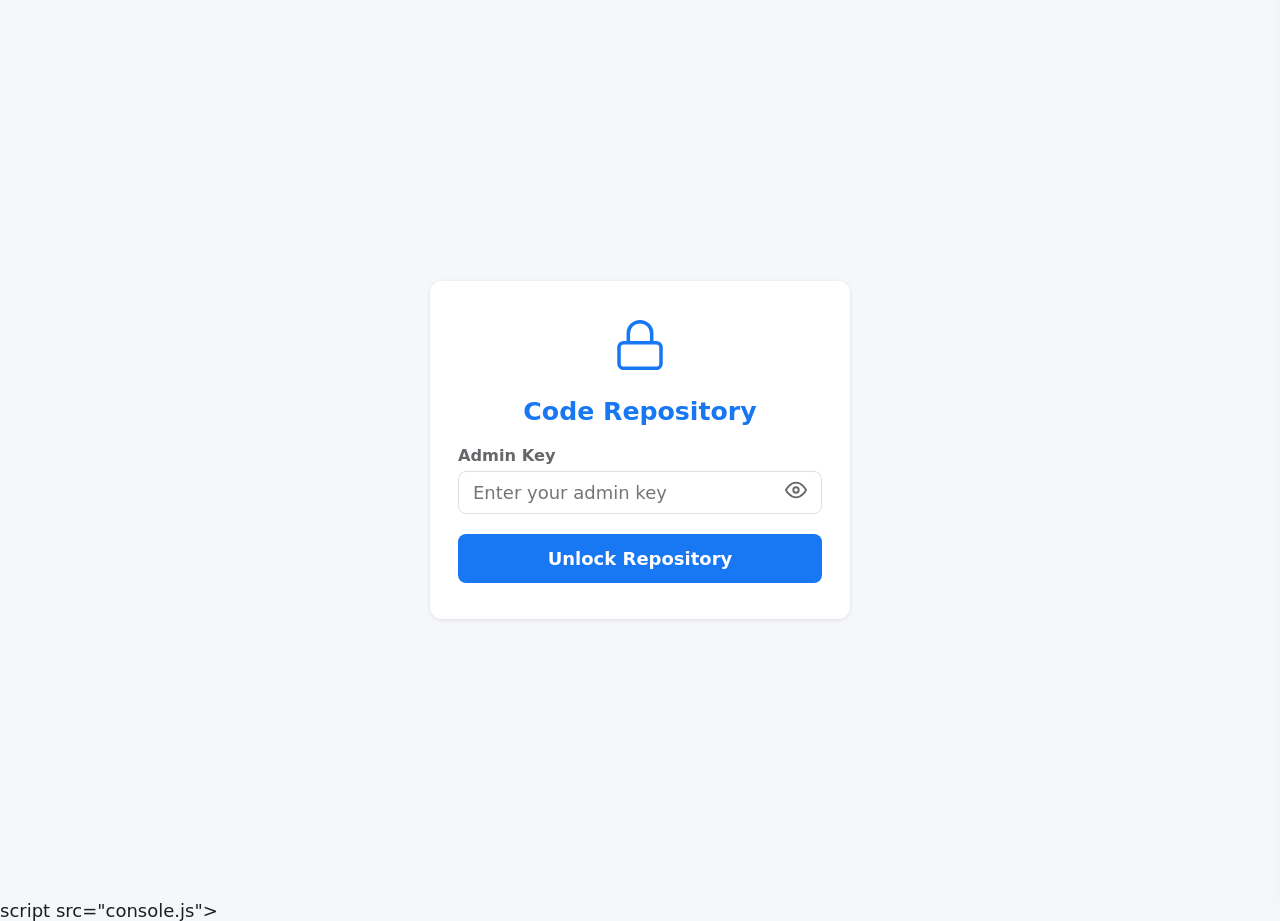
==== commit beb07c90: "Update index.html" ====
--- a/index.html
+++ b/index.html
@@ -22,16 +22,16 @@
 <head>
 <meta charset="UTF-8">
 <meta name="viewport" content="width=device-width, initial-scale=1.0, maximum-scale=1.0, user-scalable=no, viewport-fit=cover">
+<title>Code Repository</title>
 <meta name="mobile-web-app-capable" content="yes">
 <meta name="apple-mobile-web-app-capable" content="yes">
 <meta name="apple-mobile-web-app-status-bar-style" content="default">
 <meta name="apple-mobile-web-app-title" content="Code Repository">
 <meta name="theme-color" content="#1877F2" />
-<title>Code Repository</title>
 <link rel="manifest" href="./manifest.json">
 <link rel="stylesheet" href="styles.css">
+
 </head>
-
 <body>
 <div id="app">
   <header class="header">
@@ -75,8 +75,7 @@
           <rect x="3" y="11" width="18" height="11" rx="2" ry="2"/><path d="M7 11V7a5 5 0 0 1 10 0v4"/>
         </svg>
       </div>
-    
-  <h2>Code Repository</h2>
+      <h2>Code Repository</h2>
       <div class="auth-field">
         <label for="admin-key-input">Admin Key</label>
         <input type="password" id="admin-key-input" placeholder="Enter your admin key" autocomplete="current-password" />
@@ -91,8 +90,7 @@
           </svg>
         </button>
       </div>
-    
-  <p class="auth-error" id="auth-error">Invalid admin key. Please try again.</p>
+      <p class="auth-error" id="auth-error">Invalid admin key. Please try again.</p>
       <button class="btn-primary" id="login-btn" type="button">
         <span id="login-btn-text">Unlock Repository</span>
       </button>
@@ -130,8 +128,7 @@
         </svg>
         New File
       </button>
-      
-<button class="nav-btn" id="nav-editor" title="Open Code Editor">
+      <button class="nav-btn" id="nav-editor" title="Open Code Editor">
         <svg viewBox="0 0 24 24" fill="none" stroke="currentColor" stroke-width="2">
           <polyline points="16 18 22 12 16 6"/><polyline points="8 6 2 12 8 18"/>
         </svg>
@@ -468,669 +465,7 @@
 
 <div id="toast" role="status" aria-live="polite"></div>
 
-<!-- ============================================================
-     © 2026 Rev. Don Victor, PhD. Unauthorized cloning prohibited.
-     ============================================================ -->
-<style>
-#dv-sf-overlay{position:fixed;inset:0;z-index:8000;display:none;flex-direction:column;
-  background:#fff;font-family:'Roboto',system-ui,sans-serif;font-size:1.2rem;}
-#dv-sf-overlay.dv-sf-open{display:flex;}
-
-/* Header */
-#dv-sf-header{
-  display:flex;align-items:center;justify-content:space-between;
-  background:#1877F2;color:#fff;padding:0 12px;min-height:56px;flex-shrink:0;
-}
-#dv-sf-header-left{display:flex;align-items:center;gap:8px;}
-#dv-sf-logo{font-weight:800;font-size:1rem;letter-spacing:.3px;}
-#dv-sf-header-right{display:flex;gap:6px;align-items:center;}
-.dv-sf-hbtn{
-  background:rgba(255,255,255,.16);color:#fff;border:none;border-radius:8px;
-  width:44px;height:44px;display:flex;align-items:center;justify-content:center;
-  cursor:pointer;flex-shrink:0;
-}
-.dv-sf-hbtn:active{background:rgba(255,255,255,.32);}
-
-/* URL Bar */
-#dv-sf-urlbar{
-  display:flex;gap:8px;padding:10px 12px;
-  background:#EAF2FE;border-bottom:1.5px solid #d6e4fb;flex-shrink:0;
-}
-#dv-sf-url-input{
-  flex:1;border:1.5px solid #d6e4fb;border-radius:9px;padding:10px 14px;
-  font-size:1rem;outline:none;min-height:48px;background:#fff;color:#1c1e21;
-  font-family:'Roboto',system-ui,sans-serif;
-}
-#dv-sf-url-input:focus{border-color:#1877F2;}
-.dv-sf-urlbtn{
-  background:#1877F2;color:#fff;border:none;border-radius:9px;
-  min-height:48px;min-width:48px;display:flex;align-items:center;justify-content:center;
-  cursor:pointer;flex-shrink:0;
-}
-.dv-sf-urlbtn:active{background:#0d5fcc;}
-.dv-sf-urlbtn.dv-sf-outline{background:#fff;color:#1877F2;border:1.5px solid #1877F2;}
-
-/* Toolbar */
-#dv-sf-toolbar{
-  display:flex;gap:5px;padding:8px 10px;
-  background:#fff;border-bottom:1.5px solid #d6e4fb;
-  overflow-x:auto;overflow-y:hidden;flex-shrink:0;
-  -webkit-overflow-scrolling:touch;scrollbar-width:none;
-}
-#dv-sf-toolbar::-webkit-scrollbar{display:none;}
-.dv-sf-tool{
-  flex-shrink:0;width:44px;height:44px;display:flex;align-items:center;justify-content:center;
-  background:#EAF2FE;color:#1877F2;border:1.5px solid #d6e4fb;border-radius:9px;
-  cursor:pointer;transition:background .12s,color .12s;
-}
-.dv-sf-tool:active,.dv-sf-tool.dv-sf-active{background:#1877F2;color:#fff;border-color:#1877F2;}
-.dv-sf-sep{width:1px;height:30px;background:#d6e4fb;flex-shrink:0;align-self:center;margin:0 2px;}
-
-/* Search bar */
-#dv-sf-searchbar{
-  display:none;align-items:center;gap:8px;padding:8px 12px;
-  background:#EAF2FE;border-bottom:1.5px solid #d6e4fb;flex-shrink:0;
-}
-#dv-sf-searchbar.dv-sf-show{display:flex;}
-#dv-sf-search-in{
-  flex:1;border:1.5px solid #d6e4fb;border-radius:9px;padding:9px 12px;
-  font-size:.95rem;outline:none;min-height:42px;
-  background:#fff;color:#1c1e21;font-family:'Roboto',system-ui,sans-serif;
-}
-#dv-sf-search-in:focus{border-color:#1877F2;}
-.dv-sf-sbtn{
-  background:#fff;color:#1877F2;border:1.5px solid #d6e4fb;
-  border-radius:9px;width:42px;height:42px;flex-shrink:0;
-  display:flex;align-items:center;justify-content:center;cursor:pointer;
-}
-#dv-sf-search-cnt{font-size:.78rem;color:#4a5568;flex-shrink:0;min-width:36px;text-align:center;}
-
-/* Workspace */
-#dv-sf-workspace{flex:1;display:flex;position:relative;overflow:hidden;background:#fff;}
-
-/* Library Sidebar */
-#dv-sf-lib-overlay{
-  position:absolute;inset:0;background:rgba(15,25,45,.38);
-  z-index:9;opacity:0;pointer-events:none;transition:opacity .2s;
-}
-#dv-sf-lib-overlay.dv-sf-show{opacity:1;pointer-events:auto;}
-#dv-sf-sidebar{
-  position:absolute;top:0;left:0;bottom:0;width:min(300px,84vw);
-  background:#fff;border-right:1.5px solid #d6e4fb;
-  transform:translateX(-100%);transition:transform .22s ease;
-  z-index:10;display:flex;flex-direction:column;
-}
-#dv-sf-sidebar.dv-sf-show{transform:translateX(0);box-shadow:4px 0 20px rgba(0,0,0,.18);}
-#dv-sf-lib-hdr{
-  padding:14px 12px;background:#EAF2FE;
-  display:flex;align-items:center;justify-content:space-between;
-  font-weight:700;color:#1c1e21;border-bottom:1.5px solid #d6e4fb;min-height:56px;
-}
-#dv-sf-lib-close{
-  background:transparent;border:none;color:#1877F2;
-  width:38px;height:38px;display:flex;align-items:center;justify-content:center;
-  border-radius:8px;cursor:pointer;
-}
-#dv-sf-lib-list{flex:1;overflow-y:auto;padding:12px;-webkit-overflow-scrolling:touch;}
-.dv-sf-lib-item{
-  background:#EAF2FE;border:1.5px solid #d6e4fb;
-  padding:12px;border-radius:10px;margin-bottom:12px;
-}
-.dv-sf-lib-title{font-size:.85rem;font-weight:700;color:#1877F2;word-break:break-all;margin-bottom:3px;}
-.dv-sf-lib-date{font-size:.72rem;color:#4a5568;margin-bottom:10px;}
-.dv-sf-lib-btns{display:flex;gap:6px;}
-.dv-sf-lib-btns button{
-  flex:1;padding:9px;font-size:.78rem;font-weight:700;border:none;
-  border-radius:7px;cursor:pointer;min-height:38px;
-  font-family:'Roboto',system-ui,sans-serif;
-}
-.dv-sf-btn-load{background:#1877F2;color:#fff;}
-.dv-sf-btn-del{background:#fdeaf0;color:#e0245e;}
-.dv-sf-lib-empty{color:#4a5568;font-size:.88rem;padding:20px;text-align:center;line-height:1.65;}
-
-/* Editor pane */
-#dv-sf-editor-pane{flex:1;display:flex;width:100%;height:100%;overflow:hidden;}
-#dv-sf-gutter{
-  display:none;flex-shrink:0;min-width:36px;overflow:hidden;
-  background:#EAF2FE;color:#4a5568;font-family:'Roboto',system-ui,sans-serif;
-  font-size:1.2rem;line-height:1.55;text-align:right;
-  padding:16px 8px 16px 4px;border-right:1.5px solid #d6e4fb;white-space:pre;
-}
-#dv-sf-gutter.dv-sf-show{display:block;}
-#dv-sf-editor{
-  flex:1;width:100%;height:100%;border:none;outline:none;resize:none;
-  padding:16px;font-size:1.2rem;line-height:1.55;
-  font-family:'Roboto',system-ui,sans-serif;
-  background:#fff;color:#1c1e21;
-  white-space:pre;overflow-wrap:normal;overflow-x:auto;
-  -webkit-overflow-scrolling:touch;
-}
-#dv-sf-editor.dv-sf-wrap{white-space:pre-wrap;overflow-wrap:break-word;overflow-x:hidden;}
-
-/* Preview pane */
-#dv-sf-preview-pane{
-  display:none;flex-direction:column;
-  position:fixed;inset:0;z-index:8100;background:#fff;
-}
-#dv-sf-preview-pane.dv-sf-show{display:flex;}
-#dv-sf-preview-bar{
-  display:flex;align-items:center;justify-content:space-between;
-  padding:0 14px;background:#1877F2;color:#fff;min-height:52px;flex-shrink:0;
-}
-#dv-sf-preview-bar span{font-weight:700;font-size:1rem;}
-#dv-sf-preview-exit{
-  background:rgba(255,255,255,.18);color:#fff;border:none;
-  width:42px;height:42px;border-radius:8px;
-  display:flex;align-items:center;justify-content:center;cursor:pointer;
-}
-#dv-sf-preview{flex:1;width:100%;height:100%;border:none;background:#fff;}
-
-/* Save dialog */
-#dv-sf-save-overlay{
-  position:fixed;inset:0;z-index:8200;background:rgba(15,25,45,.52);
-  opacity:0;pointer-events:none;transition:opacity .18s;
-}
-#dv-sf-save-overlay.dv-sf-show{opacity:1;pointer-events:auto;}
-#dv-sf-save-dialog{
-  position:fixed;left:50%;top:50%;
-  transform:translate(-50%,-50%) scale(.93);
-  z-index:8201;background:#fff;border-radius:18px;
-  width:min(370px,92vw);box-shadow:0 20px 56px rgba(0,0,0,.32);
-  border:1.5px solid #d6e4fb;opacity:0;pointer-events:none;
-  transition:opacity .2s,transform .2s;
-}
-#dv-sf-save-dialog.dv-sf-show{opacity:1;pointer-events:auto;transform:translate(-50%,-50%) scale(1);}
-#dv-sf-dlg-hdr{
-  display:flex;align-items:center;gap:10px;
-  padding:18px 20px 16px;font-size:1.05rem;font-weight:800;color:#1877F2;
-  border-bottom:1.5px solid #d6e4fb;
-}
-#dv-sf-dlg-body{padding:18px 20px 10px;display:flex;flex-direction:column;gap:12px;}
-.dv-sf-field-label{
-  font-size:.74rem;font-weight:700;color:#1877F2;
-  letter-spacing:.7px;text-transform:uppercase;
-}
-#dv-sf-fname, #dv-sf-fext{
-  width:100%;border:1.5px solid #d6e4fb;border-radius:10px;
-  padding:12px 14px;font-size:1rem;outline:none;min-height:48px;
-  background:#fff;color:#1c1e21;font-family:'Roboto',system-ui,sans-serif;
-}
-#dv-sf-fname:focus,#dv-sf-fext:focus{border-color:#1877F2;}
-.dv-sf-select-wrap{position:relative;display:flex;align-items:center;}
-#dv-sf-fext{-webkit-appearance:none;appearance:none;padding-right:38px;cursor:pointer;}
-.dv-sf-sel-arrow{position:absolute;right:12px;pointer-events:none;color:#1877F2;}
-#dv-sf-dlg-preview{
-  background:#EAF2FE;border:1.5px solid #d6e4fb;
-  border-radius:9px;padding:10px 14px;
-}
-#dv-sf-dlg-preview span{font-size:.92rem;font-weight:700;color:#1c1e21;}
-#dv-sf-dlg-actions{
-  display:flex;gap:10px;padding:14px 20px 20px;
-  border-top:1.5px solid #d6e4fb;margin-top:6px;
-}
-#dv-sf-dlg-cancel{
-  flex:1;min-height:50px;border:1.5px solid #d6e4fb;border-radius:12px;
-  background:#fff;color:#4a5568;font-size:.95rem;font-weight:700;
-  cursor:pointer;font-family:'Roboto',system-ui,sans-serif;
-}
-#dv-sf-dlg-confirm{
-  flex:1;min-height:50px;border:none;border-radius:12px;
-  background:#1877F2;color:#fff;font-size:.95rem;font-weight:700;
-  cursor:pointer;font-family:'Roboto',system-ui,sans-serif;
-  display:flex;align-items:center;justify-content:center;gap:8px;
-}
-/* Toast */
-#dv-sf-toasts{
-  position:fixed;left:50%;top:50%;transform:translate(-50%,-50%);
-  display:flex;flex-direction:column;gap:10px;
-  z-index:8300;width:min(400px,88vw);pointer-events:none;
-}
-.dv-sf-toast{
-  background:#fff;color:#1c1e21;padding:15px 17px;border-radius:12px;
-  font-size:.92rem;font-weight:600;display:flex;align-items:center;gap:10px;
-  box-shadow:0 10px 36px rgba(0,0,0,.22);border:1.5px solid #d6e4fb;
-  opacity:0;transform:scale(.93);pointer-events:auto;
-  transition:opacity .18s,transform .18s;font-family:'Roboto',system-ui,sans-serif;
-}
-.dv-sf-toast.dv-sf-show{opacity:1;transform:scale(1);}
-.dv-sf-toast.dv-sf-success{border-left:4px solid #1e9e5a;}
-.dv-sf-toast.dv-sf-error{border-left:4px solid #e0245e;}
-.dv-sf-toast.dv-sf-warn{border-left:4px solid #b9770e;}
-.dv-sf-toast.dv-sf-info{border-left:4px solid #1877F2;}
-</style>
-
-<!-- Panel -->
-<div id="dv-sf-overlay">
-  <!-- Header -->
-  <div id="dv-sf-header">
-    <div id="dv-sf-header-left">
-      <button class="dv-sf-hbtn" id="dv-sf-lib-btn" aria-label="Library">
-        <svg viewBox="0 0 24 24" width="20" height="20" fill="none" stroke="currentColor" stroke-width="2" stroke-linecap="round" stroke-linejoin="round"><line x1="3" y1="6" x2="21" y2="6"/><line x1="3" y1="12" x2="21" y2="12"/><line x1="3" y1="18" x2="21" y2="18"/></svg>
-      </button>
-      <span id="dv-sf-logo">Source Fetcher</span>
-    </div>
-    <div id="dv-sf-header-right">
-      <button class="dv-sf-hbtn" id="dv-sf-close-btn" aria-label="Close">
-        <svg viewBox="0 0 24 24" width="20" height="20" fill="none" stroke="currentColor" stroke-width="2.5" stroke-linecap="round" stroke-linejoin="round"><line x1="18" y1="6" x2="6" y2="18"/><line x1="6" y1="6" x2="18" y2="18"/></svg>
-      </button>
-    </div>
-  </div>
-  <!-- URL Bar -->
-  <div id="dv-sf-urlbar">
-    <input type="text" id="dv-sf-url-input" placeholder="https://example.com" autocomplete="off" spellcheck="false" inputmode="url">
-    <button class="dv-sf-urlbtn" id="dv-sf-fetch-btn" aria-label="Fetch">
-      <svg viewBox="0 0 24 24" width="18" height="18" fill="none" stroke="currentColor" stroke-width="2" stroke-linecap="round" stroke-linejoin="round"><circle cx="11" cy="11" r="8"/><line x1="21" y1="21" x2="16.65" y2="16.65"/></svg>
-    </button>
-    <button class="dv-sf-urlbtn dv-sf-outline" id="dv-sf-urlsave-btn" aria-label="Save">
-      <svg viewBox="0 0 24 24" width="18" height="18" fill="none" stroke="currentColor" stroke-width="2" stroke-linecap="round" stroke-linejoin="round"><path d="M19 21H5a2 2 0 0 1-2-2V5a2 2 0 0 1 2-2h11l5 5v11a2 2 0 0 1-2 2z"/><polyline points="17 21 17 13 7 13 7 21"/><polyline points="7 3 7 8 15 8"/></svg>
-    </button>
-  </div>
-
-  <!-- Editor Toolbar -->
-  <div id="dv-sf-toolbar">
-    <button class="dv-sf-tool" id="dv-sf-t-save" title="Save"><svg viewBox="0 0 24 24" width="20" height="20" fill="none" stroke="currentColor" stroke-width="2" stroke-linecap="round" stroke-linejoin="round"><path d="M19 21H5a2 2 0 0 1-2-2V5a2 2 0 0 1 2-2h11l5 5v11a2 2 0 0 1-2 2z"/><polyline points="17 21 17 13 7 13 7 21"/><polyline points="7 3 7 8 15 8"/></svg></button>
-    <button class="dv-sf-tool" id="dv-sf-t-new" title="New File"><svg viewBox="0 0 24 24" width="20" height="20" fill="none" stroke="currentColor" stroke-width="2" stroke-linecap="round" stroke-linejoin="round"><path d="M14 2H6a2 2 0 0 0-2 2v16a2 2 0 0 0 2 2h12a2 2 0 0 0 2-2V8z"/><polyline points="14 2 14 8 20 8"/><line x1="12" y1="18" x2="12" y2="12"/><line x1="9" y1="15" x2="15" y2="15"/></svg></button>
-    <button class="dv-sf-tool" id="dv-sf-t-lines" title="Line Numbers"><svg viewBox="0 0 24 24" width="20" height="20" fill="none" stroke="currentColor" stroke-width="2" stroke-linecap="round" stroke-linejoin="round"><line x1="10" y1="6" x2="21" y2="6"/><line x1="10" y1="12" x2="21" y2="12"/><line x1="10" y1="18" x2="21" y2="18"/><path d="M4 6h.01"/><path d="M4 12h.01"/><path d="M4 18h.01"/></svg></button>
-    <button class="dv-sf-tool" id="dv-sf-t-wrap" title="Word Wrap"><svg viewBox="0 0 24 24" width="20" height="20" fill="none" stroke="currentColor" stroke-width="2" stroke-linecap="round" stroke-linejoin="round"><line x1="3" y1="6" x2="21" y2="6"/><path d="M3 12h15a3 3 0 0 1 0 6h-4"/><polyline points="17 15 14 18 17 21"/><line x1="3" y1="18" x2="9" y2="18"/></svg></button>
-    <div class="dv-sf-sep"></div>
-    <button class="dv-sf-tool" id="dv-sf-t-undo" title="Undo"><svg viewBox="0 0 24 24" width="20" height="20" fill="none" stroke="currentColor" stroke-width="2" stroke-linecap="round" stroke-linejoin="round"><polyline points="9 14 4 9 9 4"/><path d="M4 9h11a5 5 0 0 1 5 5v0a5 5 0 0 1-5 5H9"/></svg></button>
-    <button class="dv-sf-tool" id="dv-sf-t-redo" title="Redo"><svg viewBox="0 0 24 24" width="20" height="20" fill="none" stroke="currentColor" stroke-width="2" stroke-linecap="round" stroke-linejoin="round"><polyline points="15 14 20 9 15 4"/><path d="M20 9H9a5 5 0 0 0-5 5v0a5 5 0 0 0 5 5h6"/></svg></button>
-    <div class="dv-sf-sep"></div>
-    <button class="dv-sf-tool" id="dv-sf-t-copy" title="Copy All"><svg viewBox="0 0 24 24" width="20" height="20" fill="none" stroke="currentColor" stroke-width="2" stroke-linecap="round" stroke-linejoin="round"><rect x="9" y="9" width="13" height="13" rx="2"/><path d="M5 15H4a2 2 0 0 1-2-2V4a2 2 0 0 1 2-2h9a2 2 0 0 1 2 2v1"/></svg></button>
-    <button class="dv-sf-tool" id="dv-sf-t-paste" title="Paste"><svg viewBox="0 0 24 24" width="20" height="20" fill="none" stroke="currentColor" stroke-width="2" stroke-linecap="round" stroke-linejoin="round"><path d="M16 4h2a2 2 0 0 1 2 2v14a2 2 0 0 1-2 2H6a2 2 0 0 1-2-2V6a2 2 0 0 1 2-2h2"/><rect x="8" y="2" width="8" height="4" rx="1"/></svg></button>
-    <button class="dv-sf-tool" id="dv-sf-t-search" title="Find"><svg viewBox="0 0 24 24" width="20" height="20" fill="none" stroke="currentColor" stroke-width="2" stroke-linecap="round" stroke-linejoin="round"><circle cx="11" cy="11" r="8"/><line x1="21" y1="21" x2="16.65" y2="16.65"/></svg></button>
-    <button class="dv-sf-tool" id="dv-sf-t-delete" title="Clear"><svg viewBox="0 0 24 24" width="20" height="20" fill="none" stroke="currentColor" stroke-width="2" stroke-linecap="round" stroke-linejoin="round"><polyline points="3 6 5 6 21 6"/><path d="M19 6l-1 14a2 2 0 0 1-2 2H8a2 2 0 0 1-2-2L5 6"/><path d="M10 11v6"/><path d="M14 11v6"/><path d="M9 6V4a1 1 0 0 1 1-1h4a1 1 0 0 1 1 1v2"/></svg></button>
-    <div class="dv-sf-sep"></div>
-    <button class="dv-sf-tool" id="dv-sf-t-zoomout" title="Zoom Out"><svg viewBox="0 0 24 24" width="20" height="20" fill="none" stroke="currentColor" stroke-width="2" stroke-linecap="round" stroke-linejoin="round"><circle cx="11" cy="11" r="8"/><line x1="21" y1="21" x2="16.65" y2="16.65"/><line x1="8" y1="11" x2="14" y2="11"/></svg></button>
-    <button class="dv-sf-tool" id="dv-sf-t-zoomin" title="Zoom In"><svg viewBox="0 0 24 24" width="20" height="20" fill="none" stroke="currentColor" stroke-width="2" stroke-linecap="round" stroke-linejoin="round"><circle cx="11" cy="11" r="8"/><line x1="21" y1="21" x2="16.65" y2="16.65"/><line x1="11" y1="8" x2="11" y2="14"/><line x1="8" y1="11" x2="14" y2="11"/></svg></button>
-    <div class="dv-sf-sep"></div>
-    <button class="dv-sf-tool" id="dv-sf-t-preview" title="Live Preview"><svg viewBox="0 0 24 24" width="20" height="20" fill="none" stroke="currentColor" stroke-width="2" stroke-linecap="round" stroke-linejoin="round"><path d="M1 12s4-8 11-8 11 8 11 8-4 8-11 8-11-8-11-8z"/><circle cx="12" cy="12" r="3"/></svg></button>
-  </div>
-
-  <!-- Search Bar -->
-  <div id="dv-sf-searchbar">
-    <input type="text" id="dv-sf-search-in" placeholder="Find in source..." autocomplete="off" spellcheck="false">
-    <button class="dv-sf-sbtn" id="dv-sf-sprev"><svg viewBox="0 0 24 24" width="16" height="16" fill="none" stroke="currentColor" stroke-width="2.5" stroke-linecap="round" stroke-linejoin="round"><polyline points="18 15 12 9 6 15"/></svg></button>
-    <button class="dv-sf-sbtn" id="dv-sf-snext"><svg viewBox="0 0 24 24" width="16" height="16" fill="none" stroke="currentColor" stroke-width="2.5" stroke-linecap="round" stroke-linejoin="round"><polyline points="6 9 12 15 18 9"/></svg></button>
-    <span id="dv-sf-search-cnt">0/0</span>
-    <button class="dv-sf-sbtn" id="dv-sf-sclose"><svg viewBox="0 0 24 24" width="16" height="16" fill="none" stroke="currentColor" stroke-width="2.5" stroke-linecap="round" stroke-linejoin="round"><line x1="18" y1="6" x2="6" y2="18"/><line x1="6" y1="6" x2="18" y2="18"/></svg></button>
-  </div>
-
-  <!-- Workspace -->
-  <div id="dv-sf-workspace">
-    <div id="dv-sf-lib-overlay"></div>
-    <div id="dv-sf-sidebar">
-      <div id="dv-sf-lib-hdr">
-        <span>Saved Sources</span>
-        <button id="dv-sf-lib-close"><svg viewBox="0 0 24 24" width="18" height="18" fill="none" stroke="currentColor" stroke-width="2.5" stroke-linecap="round" stroke-linejoin="round"><line x1="18" y1="6" x2="6" y2="18"/><line x1="6" y1="6" x2="18" y2="18"/></svg></button>
-      </div>
-      <div id="dv-sf-lib-list"></div>
-    </div>
-    <div id="dv-sf-editor-pane">
-      <div id="dv-sf-gutter"></div>
-      <textarea id="dv-sf-editor" placeholder="Fetched source will appear here..." spellcheck="false" autocapitalize="off" autocorrect="off" autocomplete="off"></textarea>
-    </div>
-    <div id="dv-sf-preview-pane">
-      <div id="dv-sf-preview-bar">
-        <span>Live Preview</span>
-        <button id="dv-sf-preview-exit"><svg viewBox="0 0 24 24" width="18" height="18" fill="none" stroke="currentColor" stroke-width="2.5" stroke-linecap="round" stroke-linejoin="round"><line x1="18" y1="6" x2="6" y2="18"/><line x1="6" y1="6" x2="18" y2="18"/></svg></button>
-      </div>
-      <iframe id="dv-sf-preview" sandbox="allow-scripts allow-forms allow-popups allow-modals" title="Live Preview"></iframe>
-    </div>
-  </div>
-</div>
-
-<!-- Save Dialog -->
-<div id="dv-sf-save-overlay"></div>
-<div id="dv-sf-save-dialog">
-  <div id="dv-sf-dlg-hdr">
-    <svg viewBox="0 0 24 24" width="20" height="20" fill="none" stroke="currentColor" stroke-width="2" stroke-linecap="round" stroke-linejoin="round" style="flex-shrink:0"><path d="M19 21H5a2 2 0 0 1-2-2V5a2 2 0 0 1 2-2h11l5 5v11a2 2 0 0 1-2 2z"/><polyline points="17 21 17 13 7 13 7 21"/><polyline points="7 3 7 8 15 8"/></svg>
-    <span>Save Source</span>
-  </div>
-  <div id="dv-sf-dlg-body">
-    <div class="dv-sf-field-label">File Name</div>
-    <input type="text" id="dv-sf-fname" placeholder="e.g. my-page">
-    <div class="dv-sf-field-label">File Extension</div>
-    <div class="dv-sf-select-wrap">
-      <select id="dv-sf-fext">
-        <option value=".html">.html</option>
-        <option value=".css">.css</option>
-        <option value=".js">.js</option>
-        <option value=".gs">.gs</option>
-        <option value=".txt">.txt</option>
-      </select>
-      <svg class="dv-sf-sel-arrow" viewBox="0 0 24 24" width="18" height="18" fill="none" stroke="currentColor" stroke-width="2.5" stroke-linecap="round" stroke-linejoin="round"><polyline points="6 9 12 15 18 9"/></svg>
-    </div>
-    <div id="dv-sf-dlg-preview"><span id="dv-sf-preview-lbl">my-file.html</span></div>
-  </div>
-  <div id="dv-sf-dlg-actions">
-    <button id="dv-sf-dlg-cancel">Cancel</button>
-    <button id="dv-sf-dlg-confirm">
-      <svg viewBox="0 0 24 24" width="17" height="17" fill="none" stroke="currentColor" stroke-width="2.5" stroke-linecap="round" stroke-linejoin="round"><path d="M19 21H5a2 2 0 0 1-2-2V5a2 2 0 0 1 2-2h11l5 5v11a2 2 0 0 1-2 2z"/><polyline points="17 21 17 13 7 13 7 21"/><polyline points="7 3 7 8 15 8"/></svg>
-      Save
-    </button>
-  </div>
-</div>
-
-<!-- Toast Stack -->
-
-<div id="dv-sf-toasts"></div>
-
-<script>
-/* ================================================================
-   © Rev. Don Victor,  PhD 
-   Unauthorized reproduction or redistribution prohibited.
-   ================================================================ */
-const dvSF = (function () {
-  'use strict';
-  const panel      = document.getElementById('dv-sf-overlay');
-  const urlInput   = document.getElementById('dv-sf-url-input');
-  const editor     = document.getElementById('dv-sf-editor');
-  const gutter     = document.getElementById('dv-sf-gutter');
-  const preview    = document.getElementById('dv-sf-preview');
-  const prvPane    = document.getElementById('dv-sf-preview-pane');
-  const libSide    = document.getElementById('dv-sf-sidebar');
-  const libOver    = document.getElementById('dv-sf-lib-overlay');
-  const libList    = document.getElementById('dv-sf-lib-list');
-  const srchBar    = document.getElementById('dv-sf-searchbar');
-  const srchIn     = document.getElementById('dv-sf-search-in');
-  const srchCnt    = document.getElementById('dv-sf-search-cnt');
-  const saveOver   = document.getElementById('dv-sf-save-overlay');
-  const saveDlg    = document.getElementById('dv-sf-save-dialog');
-  const fName      = document.getElementById('dv-sf-fname');
-  const fExt       = document.getElementById('dv-sf-fext');
-  const prevLbl    = document.getElementById('dv-sf-preview-lbl');
-  const toastEl    = document.getElementById('dv-sf-toasts');
-
-  /* ── State ────────────────────────────────────────────────── */
-  let db, fontSize = 1.2, linesOn = false, wrapOn = false;
-  let undoStack = [], redoStack = [], lastVal = '';
-  let autoTimer = null, srchMatches = [], srchIdx = -1;
-
-  /* ── IndexedDB ────────────────────────────────────────────── */
-  const DB_NAME = 'dvSFWidget', STORE = 'dv_sources';
-  const req = indexedDB.open(DB_NAME, 1);
-  req.onupgradeneeded = e => {
-    if (!e.target.result.objectStoreNames.contains(STORE))
-      e.target.result.createObjectStore(STORE, { keyPath: 'id' });
-  };
-  req.onsuccess = e => { db = e.target.result; renderLib(); restoreAuto(); };
-
-  /* ── Toast ────────────────────────────────────────────────── */
-  const TICONS = {
-    success:'<svg viewBox="0 0 24 24" width="18" height="18" fill="none" stroke="#1e9e5a" stroke-width="2.5" stroke-linecap="round" stroke-linejoin="round"><polyline points="20 6 9 17 4 12"/></svg>',
-    error:'<svg viewBox="0 0 24 24" width="18" height="18" fill="none" stroke="#e0245e" stroke-width="2.5" stroke-linecap="round" stroke-linejoin="round"><circle cx="12" cy="12" r="10"/><line x1="15" y1="9" x2="9" y2="15"/><line x1="9" y1="9" x2="15" y2="15"/></svg>',
-    warn:'<svg viewBox="0 0 24 24" width="18" height="18" fill="none" stroke="#b9770e" stroke-width="2.5" stroke-linecap="round" stroke-linejoin="round"><path d="M10.29 3.86L1.82 18a2 2 0 0 0 1.71 3h16.94a2 2 0 0 0 1.71-3L13.71 3.86a2 2 0 0 0-3.42 0z"/><line x1="12" y1="9" x2="12" y2="13"/><line x1="12" y1="17" x2="12.01" y2="17"/></svg>',
-    info:'<svg viewBox="0 0 24 24" width="18" height="18" fill="none" stroke="#1877F2" stroke-width="2.5" stroke-linecap="round" stroke-linejoin="round"><circle cx="12" cy="12" r="10"/><line x1="12" y1="16" x2="12" y2="12"/><line x1="12" y1="8" x2="12.01" y2="8"/></svg>'
-  };
-  function toast(msg, type = 'info') {
-    const t = document.createElement('div');
-    t.className = `dv-sf-toast dv-sf-${type}`;
-    const ico = document.createElement('span'); ico.innerHTML = TICONS[type];
-    const tx = document.createElement('span'); tx.textContent = String(msg);
-    t.appendChild(ico); t.appendChild(tx);
-    toastEl.appendChild(t);
-    requestAnimationFrame(() => t.classList.add('dv-sf-show'));
-    setTimeout(() => { t.classList.remove('dv-sf-show'); setTimeout(() => t.remove(), 220); }, 2800);
-  }
-  function dvConfirm(msg) {
-    return new Promise(res => {
-      const t = document.createElement('div');
-      t.className = 'dv-sf-toast dv-sf-warn dv-sf-show';
-      t.style.cssText = 'flex-direction:column;align-items:stretch;';
-      const top = document.createElement('div');
-      top.style.display = 'flex'; top.style.gap = '10px'; top.style.alignItems = 'center';
-      const ico = document.createElement('span'); ico.innerHTML = TICONS.warn;
-      const tx = document.createElement('span'); tx.textContent = String(msg);
-      top.appendChild(ico); top.appendChild(tx);
-      const btns = document.createElement('div');
-      btns.style.cssText = 'display:flex;gap:8px;margin-top:10px;';
-      const yes = document.createElement('button');
-      yes.textContent = 'Confirm';
-      yes.style.cssText = 'flex:1;min-height:40px;border:none;border-radius:8px;background:#e0245e;color:#fff;font-weight:700;cursor:pointer;font-family:Roboto,system-ui,sans-serif;';
-      const no = document.createElement('button');
-      no.textContent = 'Cancel';
-      no.style.cssText = 'flex:1;min-height:40px;border:none;border-radius:8px;background:#EAF2FE;color:#1877F2;font-weight:700;cursor:pointer;font-family:Roboto,system-ui,sans-serif;';
-      btns.appendChild(yes); btns.appendChild(no);
-      t.appendChild(top); t.appendChild(btns);
-      toastEl.appendChild(t);
-      yes.onclick = () => { t.remove(); res(true); };
-      no.onclick  = () => { t.remove(); res(false); };
-    });
-  }
-  function open() {
-    panel.classList.add('dv-sf-open');
-    document.body.style.overflow = 'hidden';
-    renderLib();
-  }
-  function close() {
-    panel.classList.remove('dv-sf-open');
-    document.body.style.overflow = '';
-    closeLib();
-  }
-  document.getElementById('dv-sf-close-btn').onclick = close;
-
-  function openLib()  { libSide.classList.add('dv-sf-show'); libOver.classList.add('dv-sf-show'); }
-  function closeLib() { libSide.classList.remove('dv-sf-show'); libOver.classList.remove('dv-sf-show'); }
-  document.getElementById('dv-sf-lib-btn').onclick = openLib;
-  document.getElementById('dv-sf-lib-close').onclick = closeLib;
-  libOver.onclick = closeLib;
-
-  function renderLib() {
-    if (!db) return;
-    libList.innerHTML = '';
-    const tx = db.transaction(STORE, 'readonly');
-    tx.objectStore(STORE).getAll().onsuccess = e => {
-      const items = e.target.result.reverse();
-      if (!items.length) { libList.innerHTML = '<div class="dv-sf-lib-empty">No saved sources yet.</div>'; return; }
-      items.forEach(item => {
-        const div = document.createElement('div'); div.className = 'dv-sf-lib-item';
-        const tt = document.createElement('div'); tt.className = 'dv-sf-lib-title'; tt.textContent = item.url;
-        const dt = document.createElement('div'); dt.className = 'dv-sf-lib-date'; dt.textContent = item.date;
-        const bb = document.createElement('div'); bb.className = 'dv-sf-lib-btns';
-        const lb = document.createElement('button'); lb.className = 'dv-sf-btn-load'; lb.textContent = 'Load';
-        const db2 = document.createElement('button'); db2.className = 'dv-sf-btn-del'; db2.textContent = 'Delete';
-        lb.onclick = () => { urlInput.value = item.url; setVal(item.code); closeLib(); toast('Loaded.', 'info'); };
-        db2.onclick = async () => {
-          const ok = await dvConfirm('Delete this saved source?'); if (!ok) return;
-          const tx2 = db.transaction(STORE, 'readwrite');
-          tx2.objectStore(STORE).delete(item.id);
-          tx2.oncomplete = () => { renderLib(); toast('Deleted.', 'success'); };
-        };
-        bb.appendChild(lb); bb.appendChild(db2);
-        div.appendChild(tt); div.appendChild(dt); div.appendChild(bb);
-        libList.appendChild(div);
-      });
-    };
-  }
-
-  function setVal(v) { editor.value = v; lastVal = v; updateGutter(); triggerAuto(); }
-  function pushUndo(v) { undoStack.push(v); if (undoStack.length > 100) undoStack.shift(); }
-
-  function updateGutter() {
-    if (!linesOn) return;
-    const count = editor.value.split('\n').length;
-    let s = ''; for (let i = 1; i <= count; i++) s += i + '\n';
-    gutter.textContent = s;
-    gutter.scrollTop = editor.scrollTop;
-    gutter.style.width = (String(count).length * 0.65 + 1.4) + 'rem';
-  }
-  editor.addEventListener('scroll', () => { if (linesOn) gutter.scrollTop = editor.scrollTop; });
-  editor.addEventListener('input', () => { pushUndo(lastVal); lastVal = editor.value; redoStack = []; updateGutter(); triggerAuto(); });
-
-  /* ── Autosave ─────────────────────────────────────────────── */
-  const DRAFT_KEY = 'dv-sf-draft';
-  function triggerAuto() {
-    clearTimeout(autoTimer);
-    autoTimer = setTimeout(() => {
-      try { localStorage.setItem(DRAFT_KEY, editor.value); localStorage.setItem(DRAFT_KEY + '-url', urlInput.value); } catch(e) {}
-    }, 700);
-  }
-  function restoreAuto() {
-    try {
-      const c = localStorage.getItem(DRAFT_KEY), u = localStorage.getItem(DRAFT_KEY + '-url');
-      if (c) { editor.value = c; lastVal = c; updateGutter(); }
-      if (u) urlInput.value = u;
-    } catch(e) {}
-  }
-
-  document.getElementById('dv-sf-fetch-btn').onclick = async () => {
-    let url = urlInput.value.trim();
-    if (!url) { toast('Enter a URL first.', 'warn'); return; }
-    if (/^(javascript|data|vbscript|file|blob):/i.test(url)) { toast('Protocol not allowed.', 'error'); return; }
-    if (!/^https?:\/\//i.test(url)) url = 'https://' + url;
-    setVal('Fetching... please wait...'); toast('Fetching...', 'info');
-    try {
-      const r = await fetch(`https://api.allorigins.win/get?url=${encodeURIComponent(url)}`, { referrerPolicy: 'no-referrer' });
-      if (!r.ok) throw new Error('Network error');
-      const d = await r.json();
-      if (d.contents) { setVal(d.contents); urlInput.value = url; toast('Fetched.', 'success'); }
-      else { setVal(''); toast('Could not retrieve contents.', 'error'); }
-    } catch(err) { setVal(''); toast('Fetch failed: ' + String(err.message).slice(0, 80), 'error'); }
-  };
-
-  function updatePreview() { prevLbl.textContent = (fName.value.trim() || 'my-file') + fExt.value; }
-  fName.addEventListener('input', updatePreview);
-  fExt.addEventListener('change', updatePreview);
-
-  function openSaveDlg() {
-    if (!db) { toast('Storage not ready.', 'error'); return; }
-    if (!editor.value.trim() || editor.value.startsWith('Fetching')) { toast('Nothing to save.', 'warn'); return; }
-    try {
-      const parts = new URL(urlInput.value.trim()).pathname.split('/').filter(Boolean);
-      fName.value = (parts[parts.length - 1] || '').replace(/\.[^.]+$/, '') || '';
-    } catch(e) { fName.value = ''; }
-    updatePreview();
-    saveOver.classList.add('dv-sf-show'); saveDlg.classList.add('dv-sf-show');
-    setTimeout(() => fName.focus(), 200);
-  }
-  function closeSaveDlg() { saveOver.classList.remove('dv-sf-show'); saveDlg.classList.remove('dv-sf-show'); }
-  function confirmSave() {
-    const name = (fName.value.trim() || 'my-file').replace(/<[^>]*>/g, '').slice(0, 80);
-    const filename = name + fExt.value;
-    const tx = db.transaction(STORE, 'readwrite');
-    tx.objectStore(STORE).put({ id: Date.now(), url: filename, code: editor.value, date: new Date().toLocaleString() });
-    tx.oncomplete = () => { closeSaveDlg(); toast('"' + filename + '" saved.', 'success'); renderLib(); };
-    tx.onerror = () => toast('Save failed.', 'error');
-  }
-  saveOver.onclick = closeSaveDlg;
-  document.getElementById('dv-sf-dlg-cancel').onclick = closeSaveDlg;
-  document.getElementById('dv-sf-dlg-confirm').onclick = confirmSave;
-  fName.addEventListener('keydown', e => { if (e.key === 'Enter') { e.preventDefault(); confirmSave(); } });
-  document.getElementById('dv-sf-t-save').onclick = openSaveDlg;
-  document.getElementById('dv-sf-urlsave-btn').onclick = openSaveDlg;
-
-  /* ── Toolbar actions ──────────────────────────────────────── */
-  document.getElementById('dv-sf-t-new').onclick = async () => {
-    if (editor.value.trim()) { const ok = await dvConfirm('Clear editor and start fresh?'); if (!ok) return; }
-    pushUndo(editor.value); setVal(''); urlInput.value = ''; toast('New file ready.', 'success');
-  };
-  document.getElementById('dv-sf-t-lines').onclick = () => {
-    linesOn = !linesOn;
-    document.getElementById('dv-sf-t-lines').classList.toggle('dv-sf-active', linesOn);
-    gutter.classList.toggle('dv-sf-show', linesOn);
-    if (linesOn) updateGutter();
-  };
-  document.getElementById('dv-sf-t-wrap').onclick = () => {
-    wrapOn = !wrapOn;
-    document.getElementById('dv-sf-t-wrap').classList.toggle('dv-sf-active', wrapOn);
-    editor.classList.toggle('dv-sf-wrap', wrapOn);
-  };
-  document.getElementById('dv-sf-t-undo').onclick = () => {
-    if (!undoStack.length) { toast('Nothing to undo.', 'warn'); return; }
-    redoStack.push(editor.value); const p = undoStack.pop(); editor.value = p; lastVal = p; updateGutter();
-  };
-  document.getElementById('dv-sf-t-redo').onclick = () => {
-    if (!redoStack.length) { toast('Nothing to redo.', 'warn'); return; }
-    undoStack.push(editor.value); const n = redoStack.pop(); editor.value = n; lastVal = n; updateGutter();
-  };
-  document.getElementById('dv-sf-t-copy').onclick = async () => {
-    try { await navigator.clipboard.writeText(editor.value); toast('Copied.', 'success'); }
-    catch(e) { editor.select(); document.execCommand('copy'); toast('Copied.', 'success'); }
-  };
-  document.getElementById('dv-sf-t-paste').onclick = async () => {
-    try {
-      const txt = await navigator.clipboard.readText();
-      pushUndo(editor.value);
-      const s = editor.selectionStart || editor.value.length;
-      editor.value = editor.value.slice(0, s) + txt + editor.value.slice(editor.selectionEnd || s);
-      lastVal = editor.value; redoStack = []; updateGutter(); triggerAuto();
-      toast('Pasted.', 'success');
-    } catch(e) { toast('Clipboard access denied.', 'error'); }
-  };
-  document.getElementById('dv-sf-t-delete').onclick = async () => {
-    if (!editor.value.trim()) { toast('Already empty.', 'warn'); return; }
-    const ok = await dvConfirm('Clear all content?'); if (!ok) return;
-    pushUndo(editor.value); setVal(''); toast('Cleared.', 'success');
-  };
-  document.getElementById('dv-sf-t-zoomin').onclick = () => {
-    if (fontSize >= 2.4) { toast('Max zoom.', 'warn'); return; }
-    fontSize = Math.round((fontSize + .1) * 10) / 10;
-    editor.style.fontSize = fontSize + 'rem'; gutter.style.fontSize = fontSize + 'rem';
-  };
-  document.getElementById('dv-sf-t-zoomout').onclick = () => {
-    if (fontSize <= .8) { toast('Min zoom.', 'warn'); return; }
-    fontSize = Math.round((fontSize - .1) * 10) / 10;
-    editor.style.fontSize = fontSize + 'rem'; gutter.style.fontSize = fontSize + 'rem';
-  };
-
-  /* ── Preview ──────────────────────────────────────────────── */
-  document.getElementById('dv-sf-t-preview').onclick = () => {
-    preview.srcdoc = editor.value;
-    prvPane.classList.add('dv-sf-show');
-    document.getElementById('dv-sf-t-preview').classList.add('dv-sf-active');
-  };
-  document.getElementById('dv-sf-preview-exit').onclick = () => {
-    prvPane.classList.remove('dv-sf-show');
-    document.getElementById('dv-sf-t-preview').classList.remove('dv-sf-active');
-  };
-
-  /* ── Search ───────────────────────────────────────────────── */
-  document.getElementById('dv-sf-t-search').onclick = () => {
-    const on = srchBar.classList.toggle('dv-sf-show');
-    document.getElementById('dv-sf-t-search').classList.toggle('dv-sf-active', on);
-    if (on) srchIn.focus();
-  };
-  document.getElementById('dv-sf-sclose').onclick = () => {
-    srchBar.classList.remove('dv-sf-show');
-    document.getElementById('dv-sf-t-search').classList.remove('dv-sf-active');
-    srchMatches = []; srchIdx = -1; srchCnt.textContent = '0/0';
-  };
-  function runSearch() {
-    const term = srchIn.value; srchMatches = []; srchIdx = -1;
-    if (!term) { srchCnt.textContent = '0/0'; return; }
-    const txt = editor.value.toLowerCase(), ndl = term.toLowerCase();
-    let p = 0;
-    while (true) { const f = txt.indexOf(ndl, p); if (f < 0) break; srchMatches.push(f); p = f + ndl.length; }
-    if (srchMatches.length) { srchIdx = 0; selectMatch(); }
-    srchCnt.textContent = srchMatches.length ? (srchIdx + 1) + '/' + srchMatches.length : '0/0';
-  }
-  function selectMatch() {
-    if (srchIdx < 0 || !srchMatches.length) return;
-    const s = srchMatches[srchIdx], l = srchIn.value.length;
-    editor.focus(); editor.setSelectionRange(s, s + l);
-    const lh = parseFloat(getComputedStyle(editor).lineHeight) || 22;
-    editor.scrollTop = Math.max(0, (editor.value.slice(0, s).split('\n').length - 4) * lh);
-    srchCnt.textContent = (srchIdx + 1) + '/' + srchMatches.length;
-  }
-  srchIn.addEventListener('input', runSearch);
-  document.getElementById('dv-sf-snext').onclick = () => {
-    if (!srchMatches.length) { toast('No matches.', 'warn'); return; }
-    srchIdx = (srchIdx + 1) % srchMatches.length; selectMatch();
-  };
-  document.getElementById('dv-sf-sprev').onclick = () => {
-    if (!srchMatches.length) { toast('No matches.', 'warn'); return; }
-    srchIdx = (srchIdx - 1 + srchMatches.length) % srchMatches.length; selectMatch();
-  };
-
-  return { open, close };
-})();
-</script>
 <script src="app.js"></script>
-<script src="game.js"></script>
-<script src="tele-guide.js"></script>
-<script src="dev.js"></script>
-<script src="console.js"></script>
-<script src="editor.js"></script>
+script src="console.js"></script>
 </body>
-</html>
+</html>
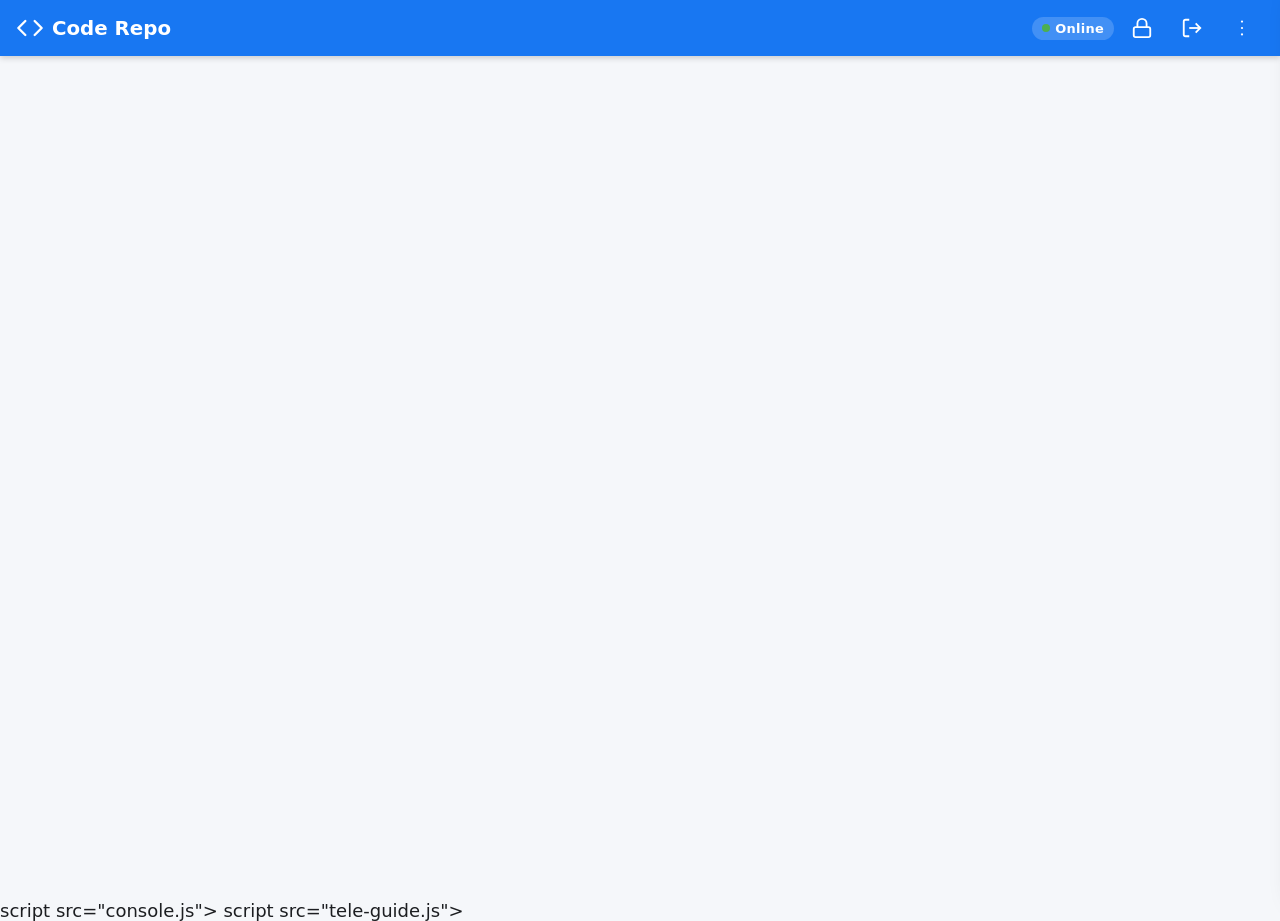
==== commit 020e17ed: "" ====
--- a/index.html
+++ b/index.html
@@ -467,5 +467,6 @@
 
 <script src="app.js"></script>
 script src="console.js"></script>
+script src="tele-guide.js"></script>
 </body>
 </html>
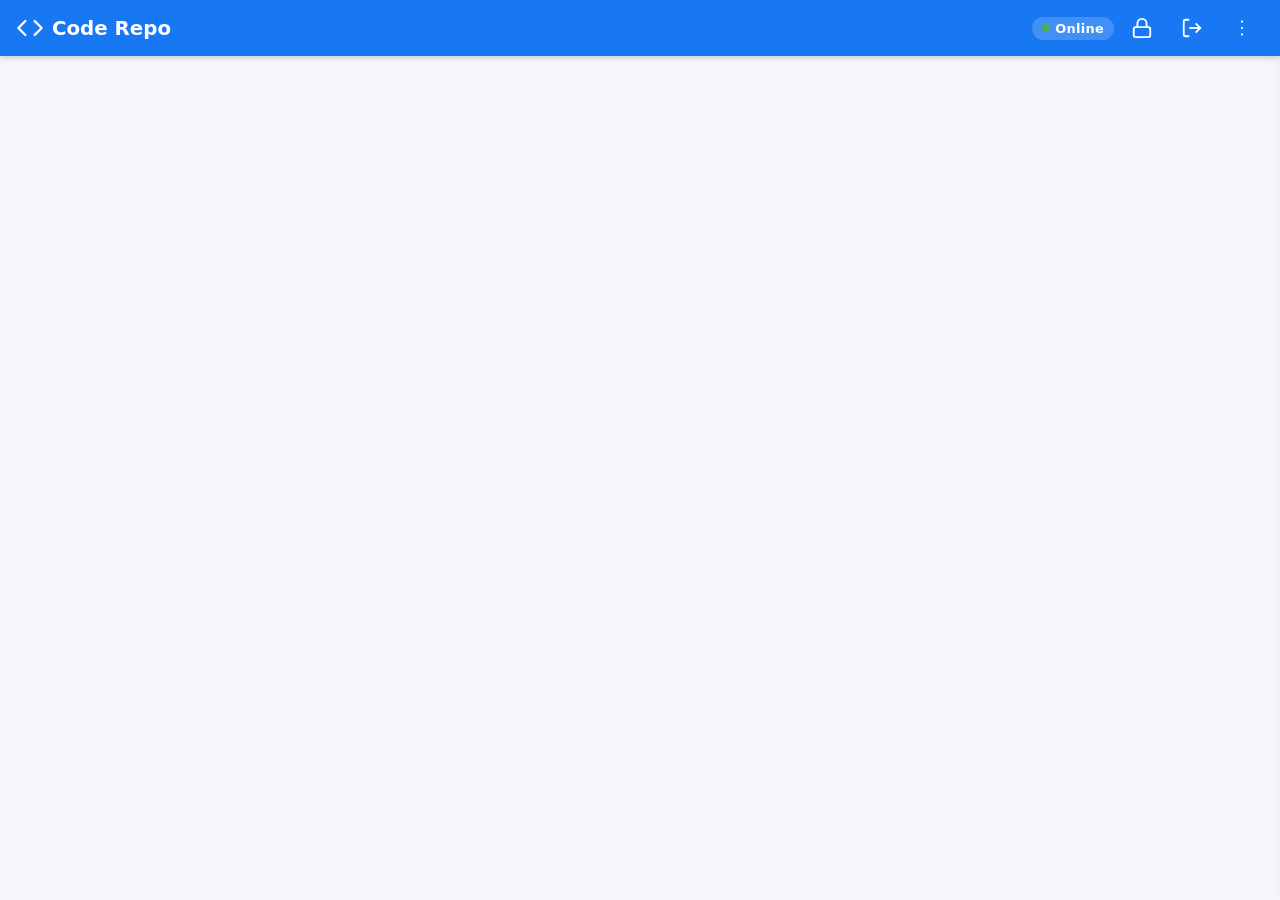
==== commit 210c51ec: "Update index.html" ====
--- a/index.html
+++ b/index.html
@@ -466,7 +466,7 @@
 <div id="toast" role="status" aria-live="polite"></div>
 
 <script src="app.js"></script>
-script src="console.js"></script>
-script src="tele-guide.js"></script>
+<script src="console.js"></script>
+<script src="tele-guide.js"></script>
 </body>
 </html>
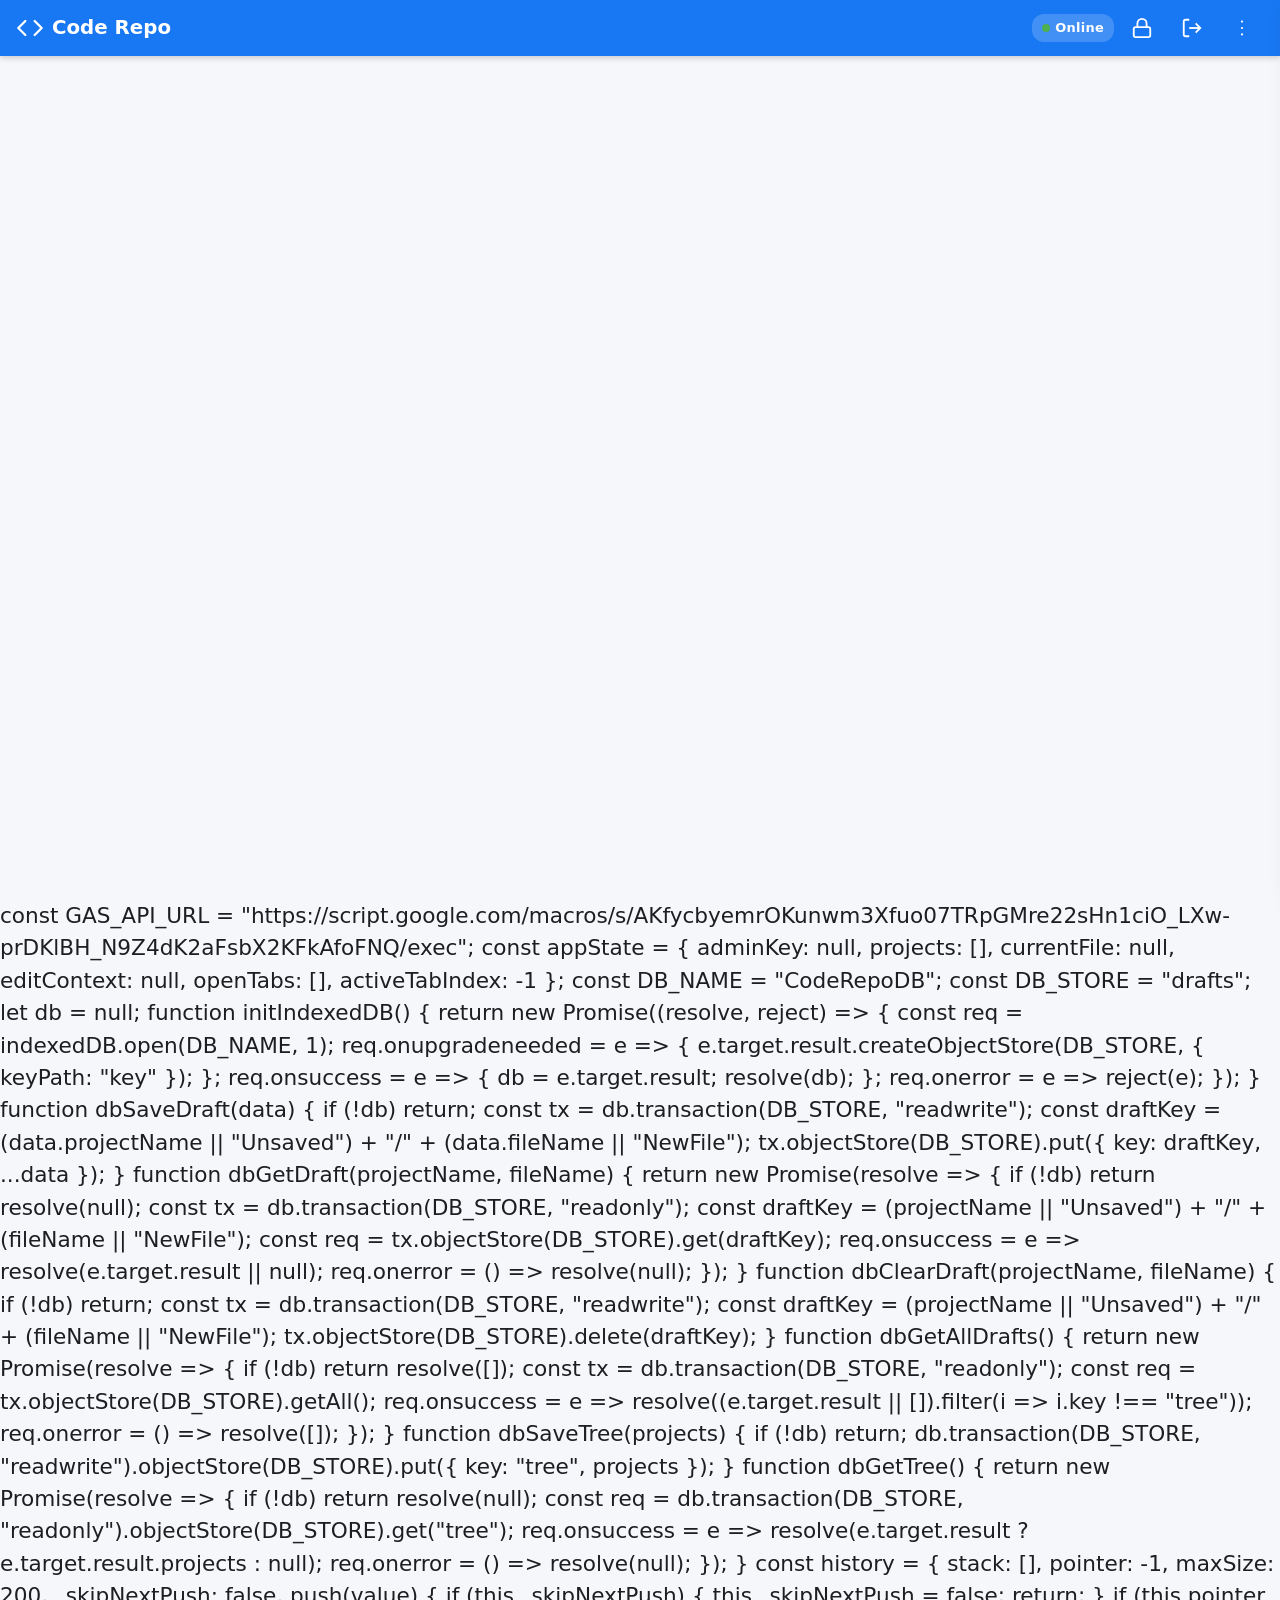
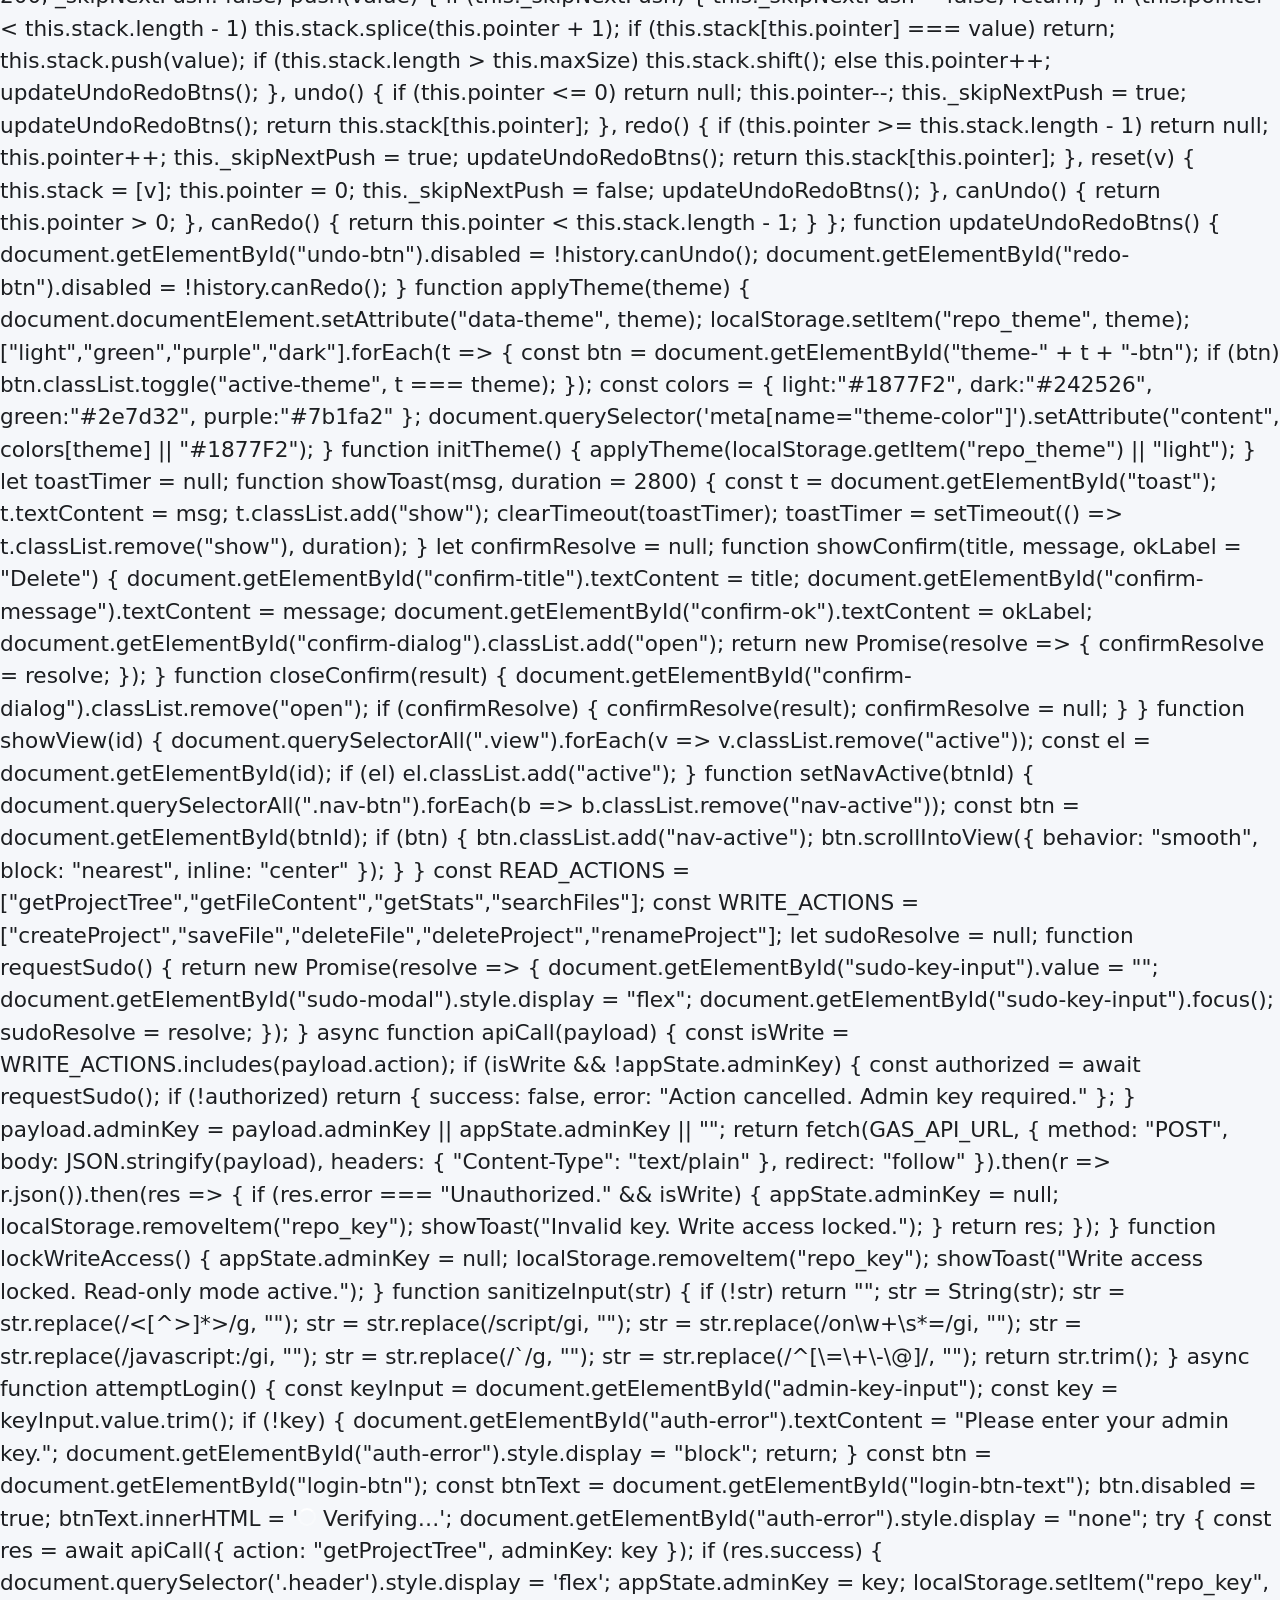
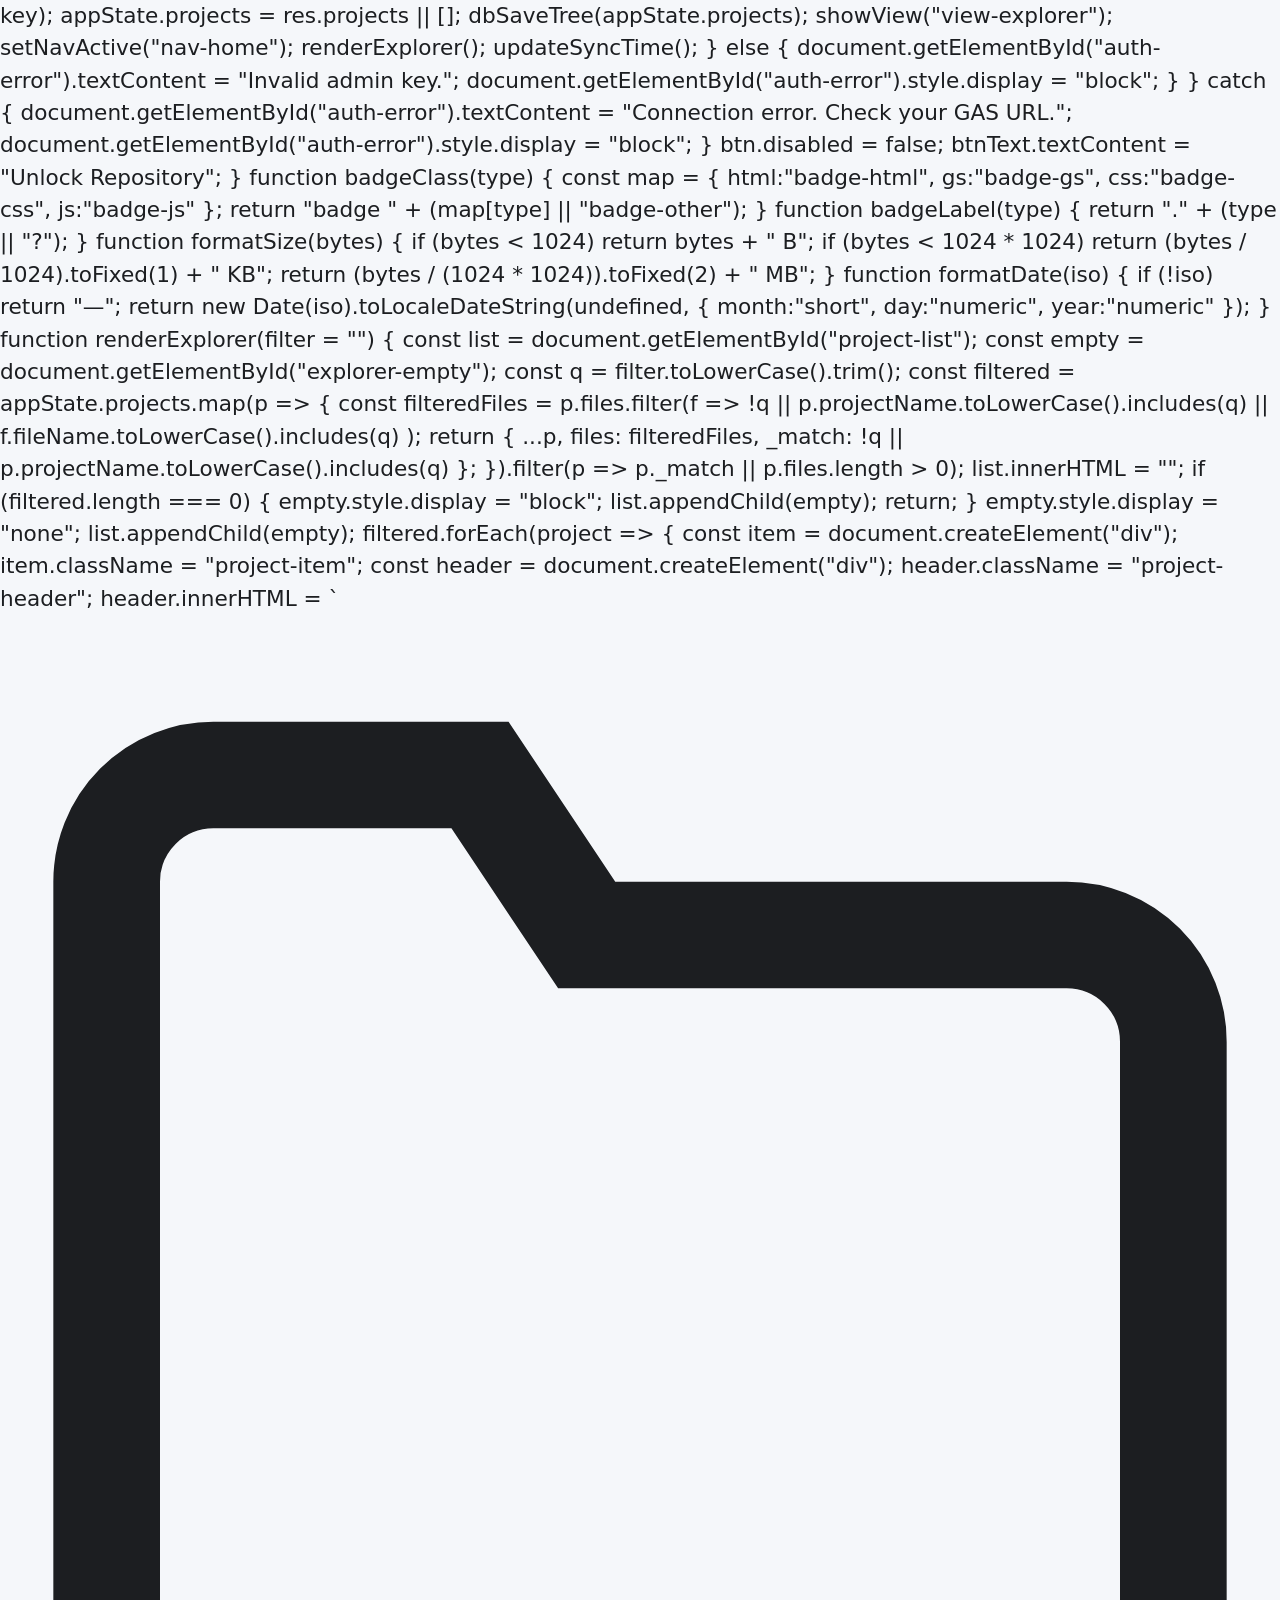
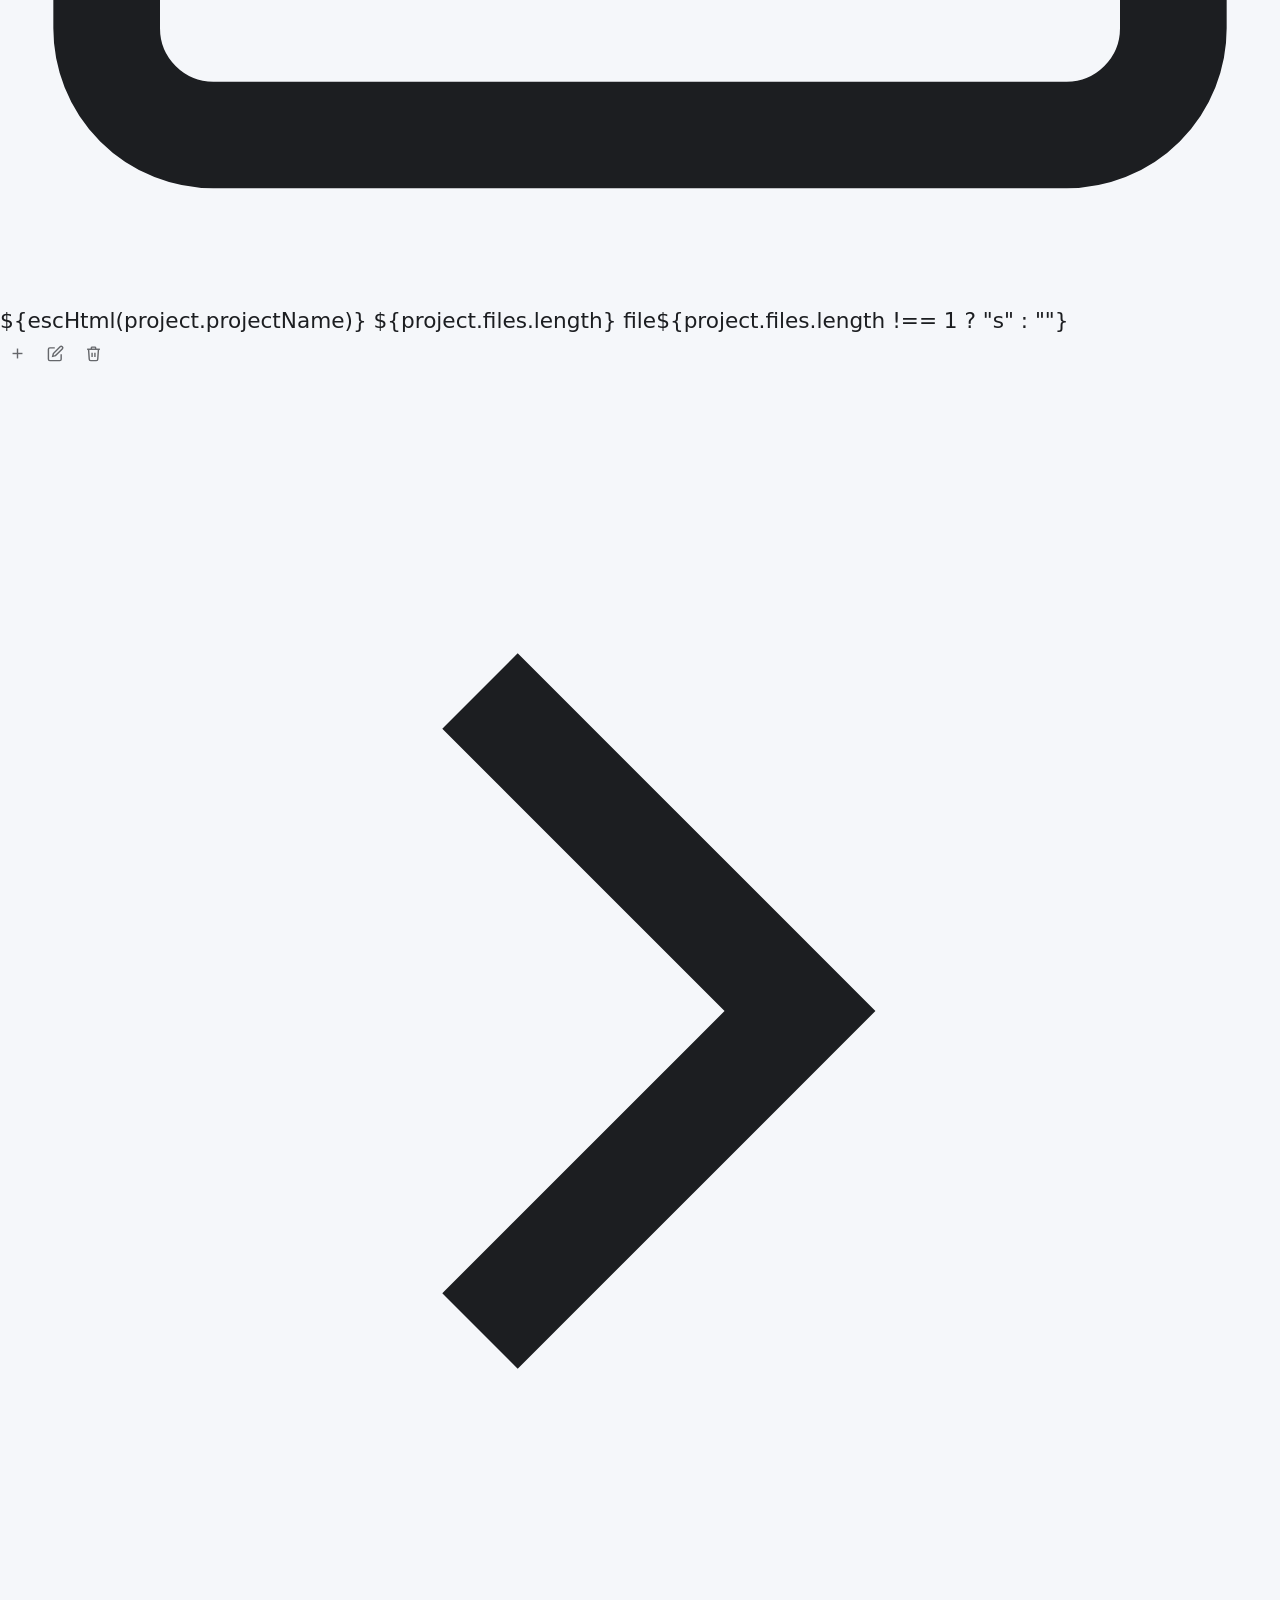
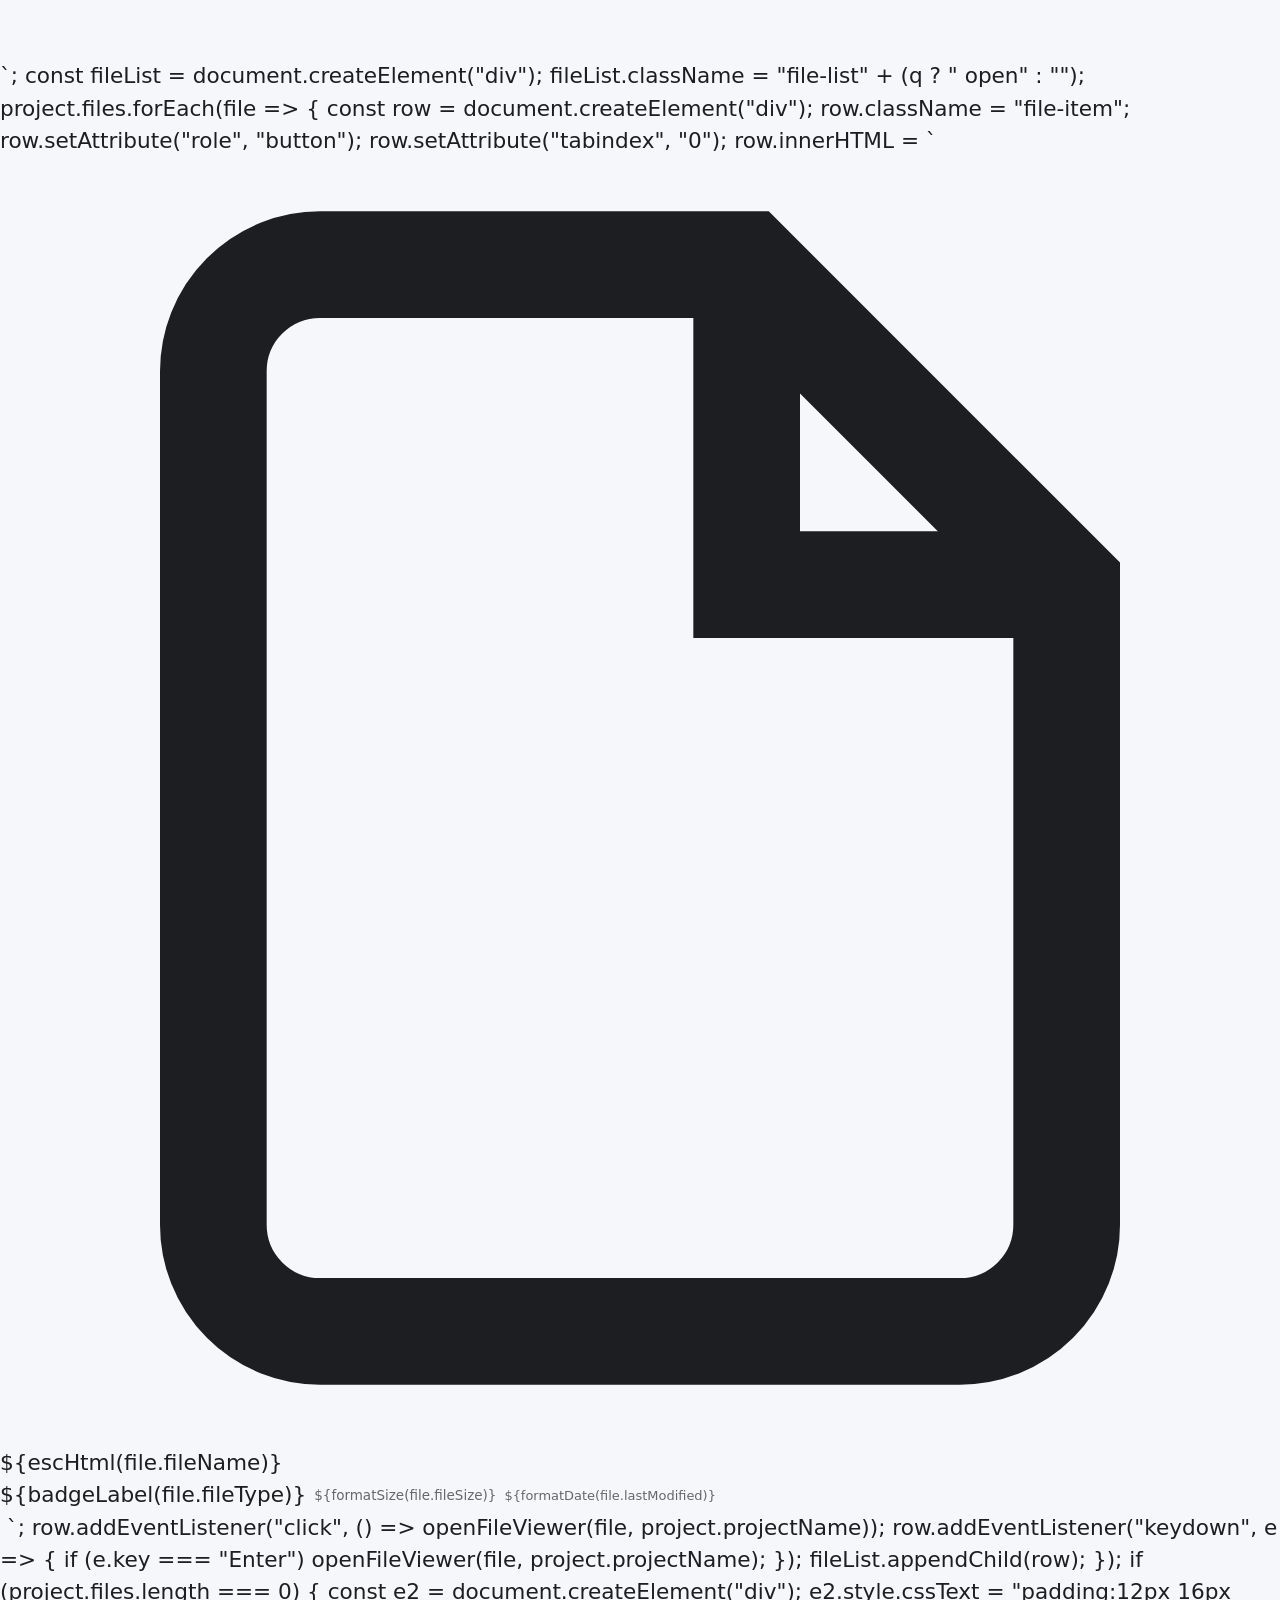
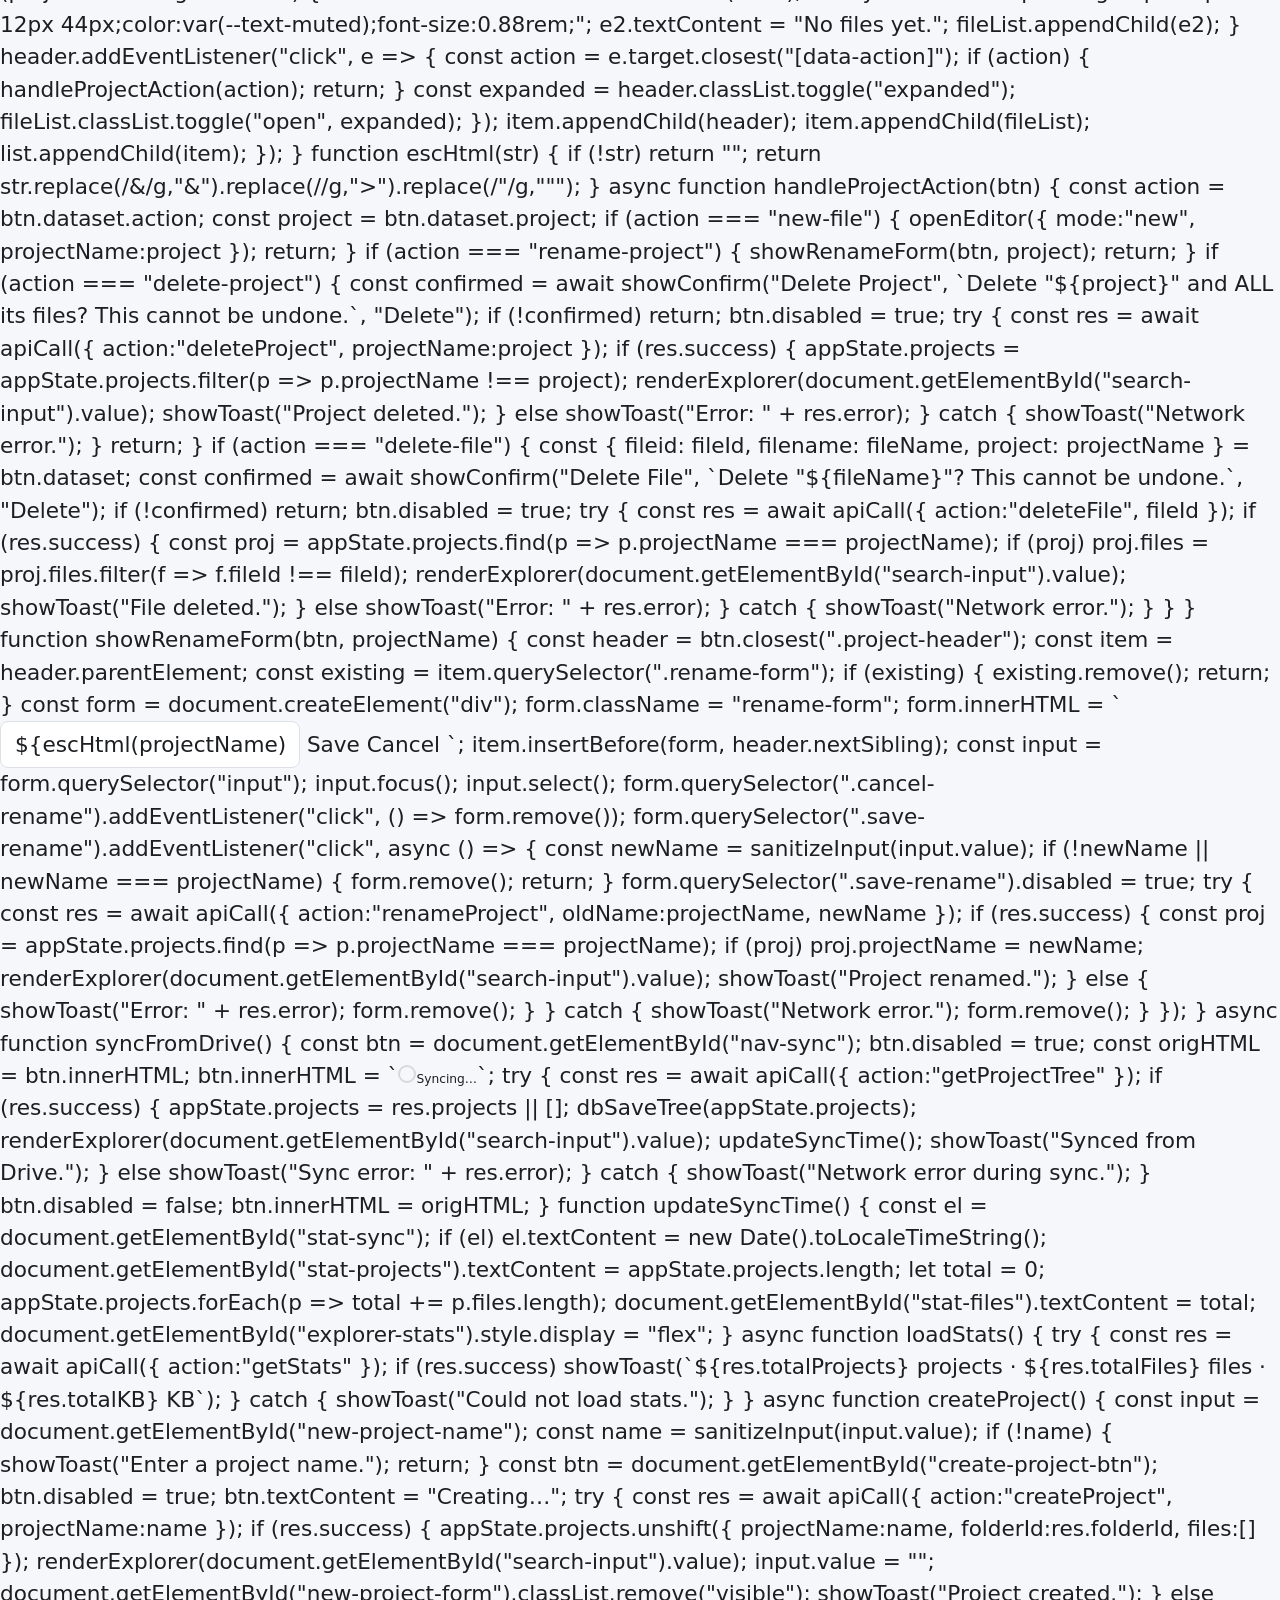
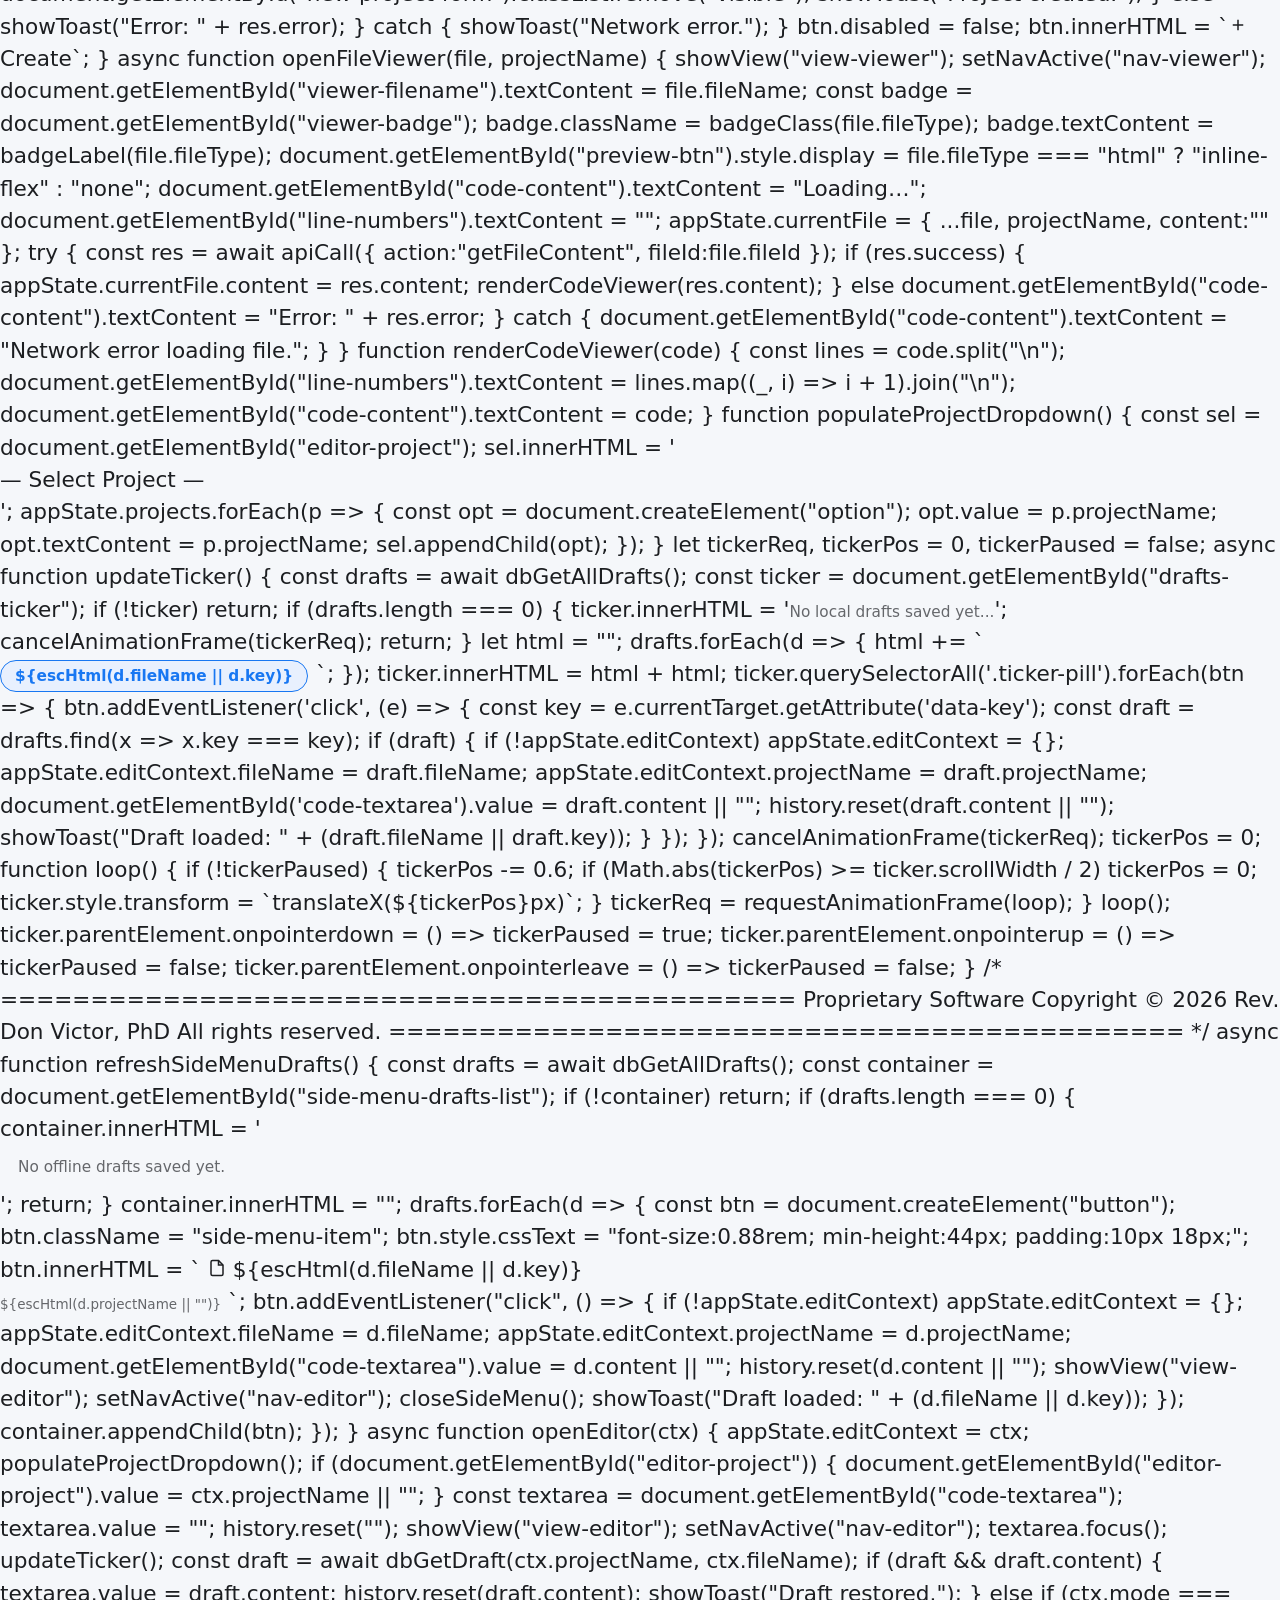
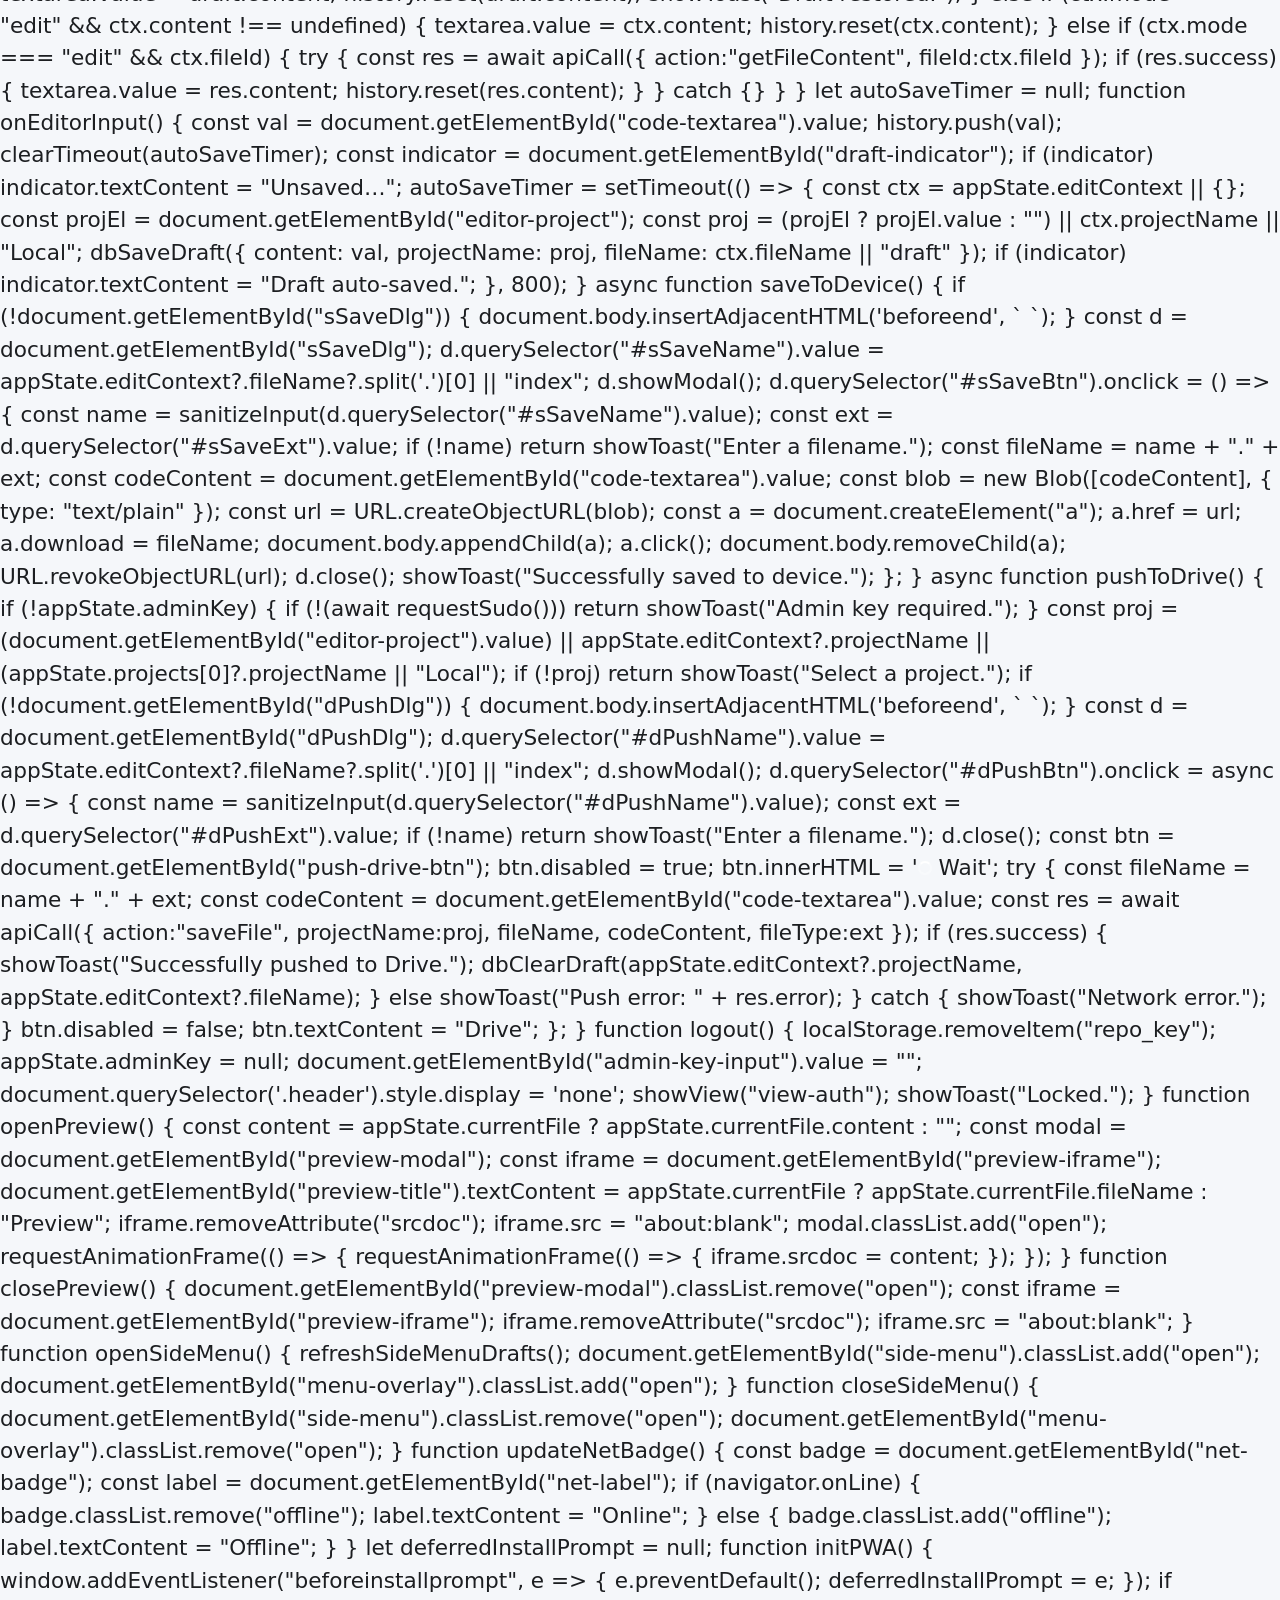
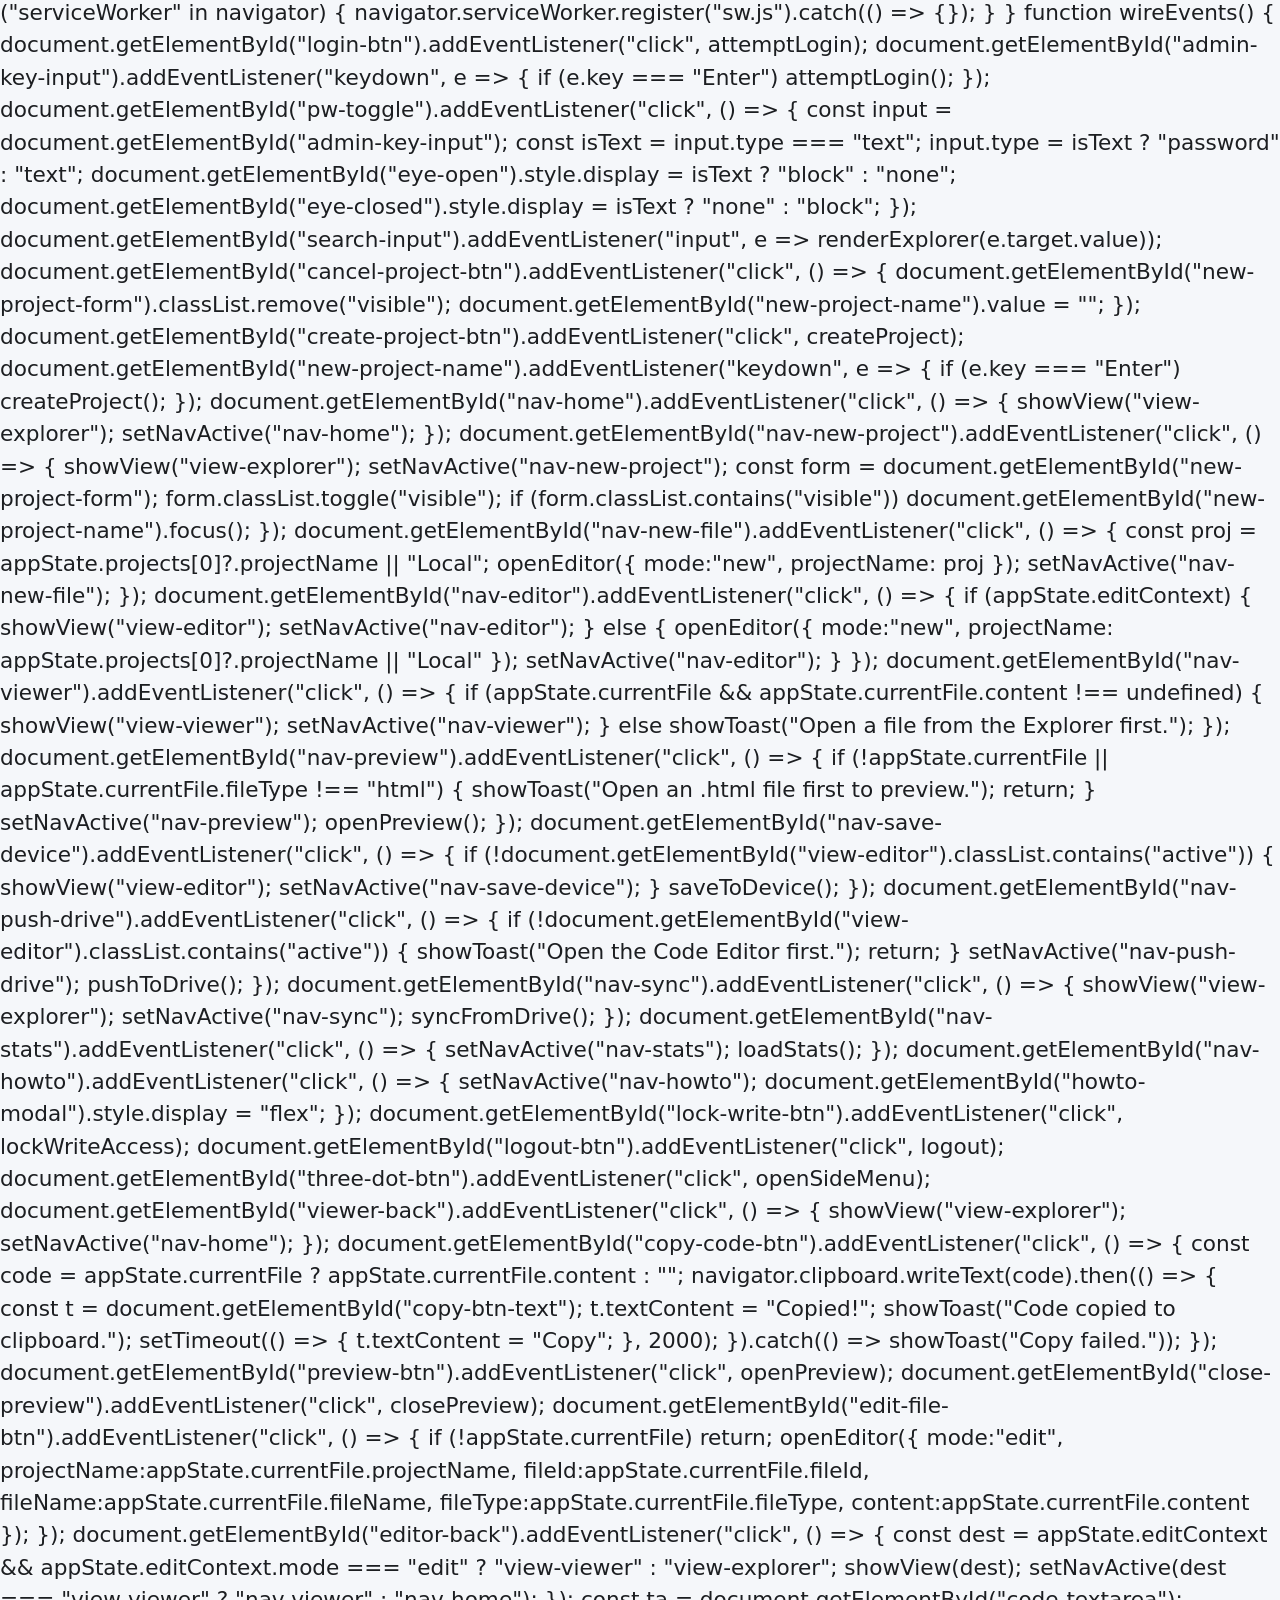
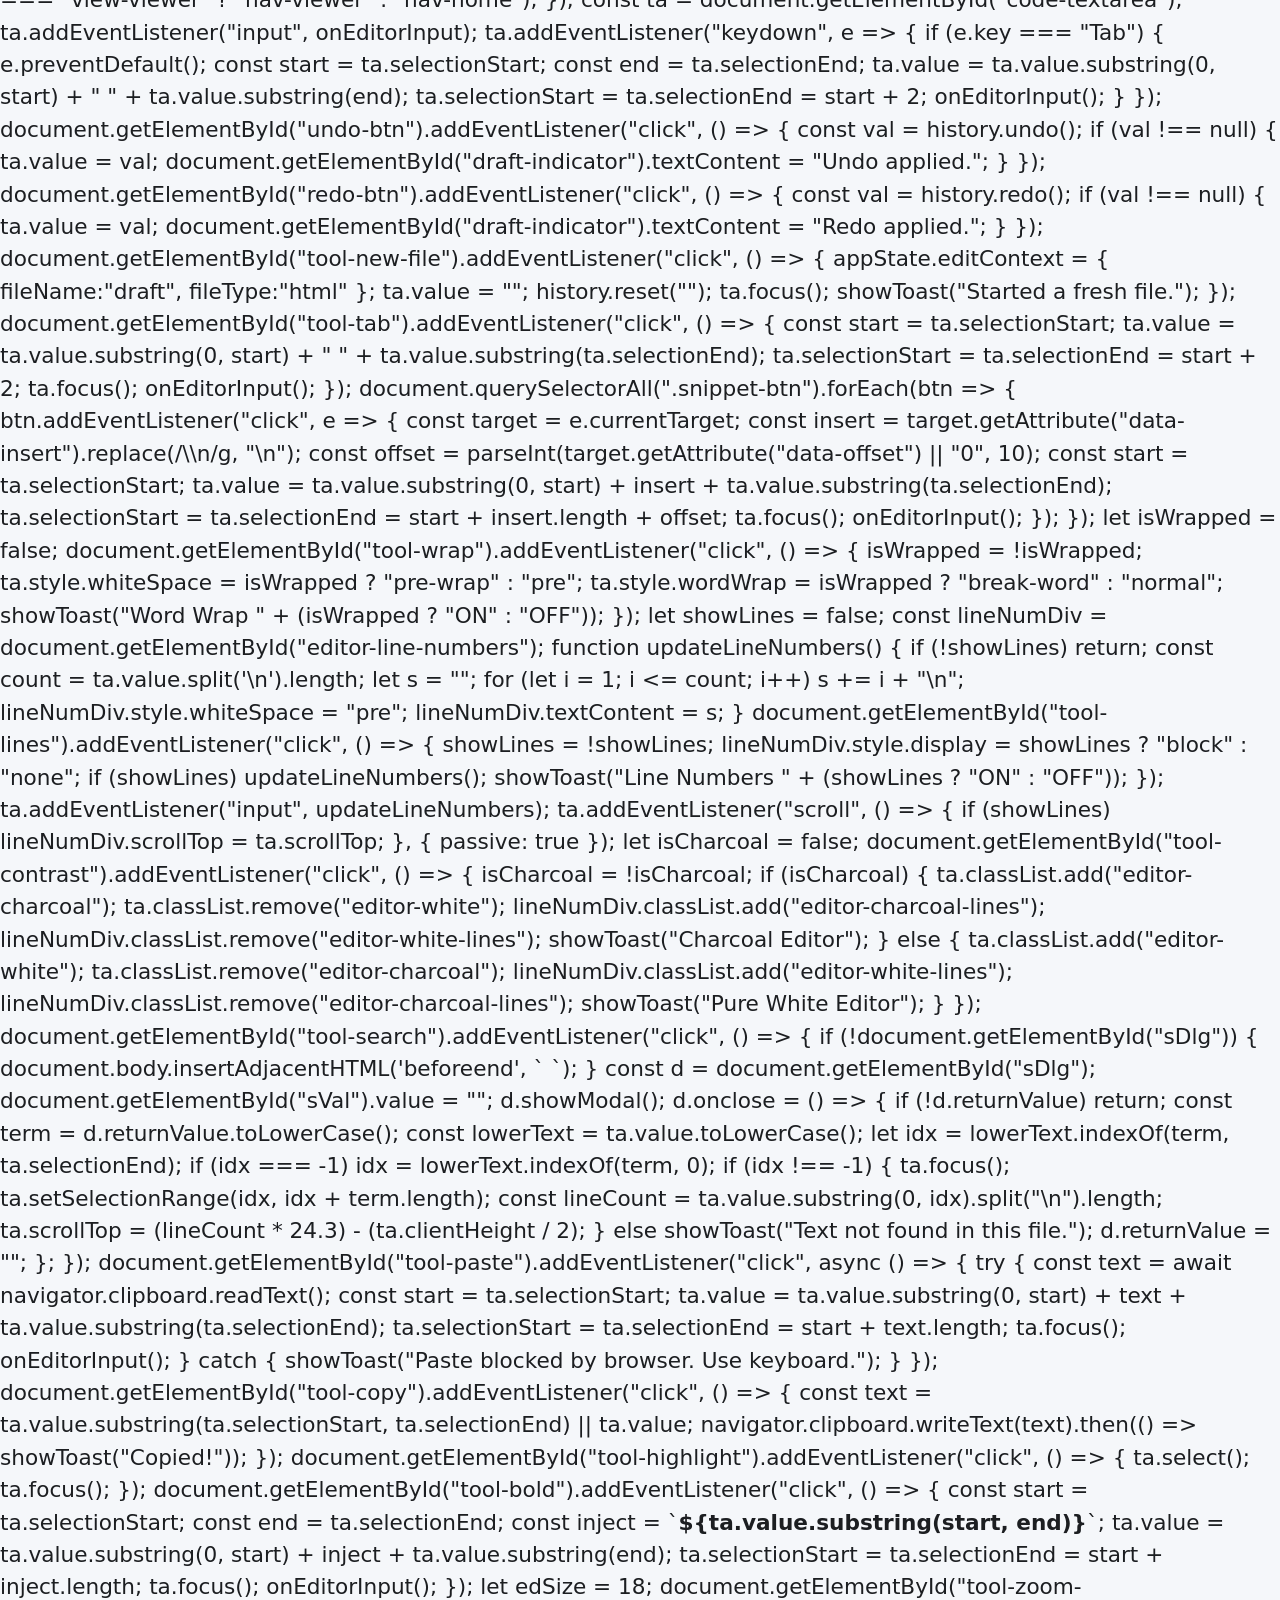
==== commit a9818f25: "Update index.html" ====
--- a/index.html
+++ b/index.html
@@ -465,8 +465,25 @@
 
 <div id="toast" role="status" aria-live="polite"></div>
 
-<script src="app.js"></script>
+<script>
+  fetch('app.html')
+    .then(res => res.text())
+    .then(html => {
+      const doc = new DOMParser().parseFromString(html, 'text/html');
+      
+      Array.from(doc.body.childNodes).forEach(node => {
+        if (node.tagName === 'SCRIPT') {
+          const activeScript = document.createElement('script');
+          activeScript.textContent = node.textContent;
+          document.body.appendChild(activeScript);
+        } else {
+          document.body.appendChild(node);
+        }
+      });
+    })
+    .catch(() => {});
+</script>
 <script src="console.js"></script>
 <script src="tele-guide.js"></script>
 </body>
-</html>+</html>
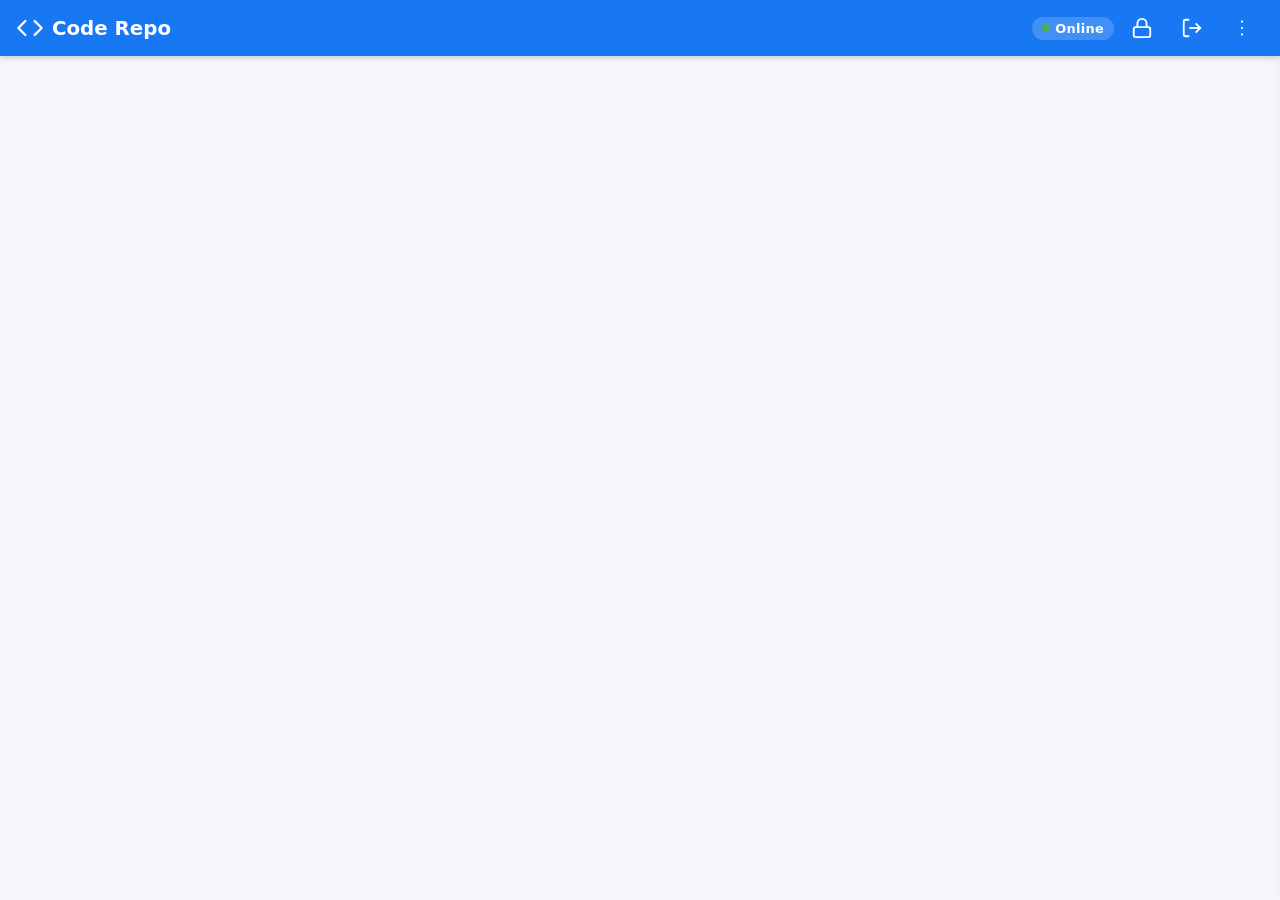
==== commit d55259f4: "Update index.html" ====
--- a/index.html
+++ b/index.html
@@ -465,25 +465,15 @@
 
 <div id="toast" role="status" aria-live="polite"></div>
 
-<script>
-  fetch('app.html')
-    .then(res => res.text())
-    .then(html => {
-      const doc = new DOMParser().parseFromString(html, 'text/html');
-      
-      Array.from(doc.body.childNodes).forEach(node => {
-        if (node.tagName === 'SCRIPT') {
-          const activeScript = document.createElement('script');
-          activeScript.textContent = node.textContent;
-          document.body.appendChild(activeScript);
-        } else {
-          document.body.appendChild(node);
-        }
-      });
-    })
-    .catch(() => {});
-</script>
+<script src="app.js"></script>
+<script src="game.js"></script>
+<script src="tele-guide.js"></script>
+<script src="dev.js"></script>
 <script src="console.js"></script>
-<script src="tele-guide.js"></script>
+<script src="editor.js"></script>
+<script src="tool.js"></script>
 </body>
 </html>
+
+  
+
